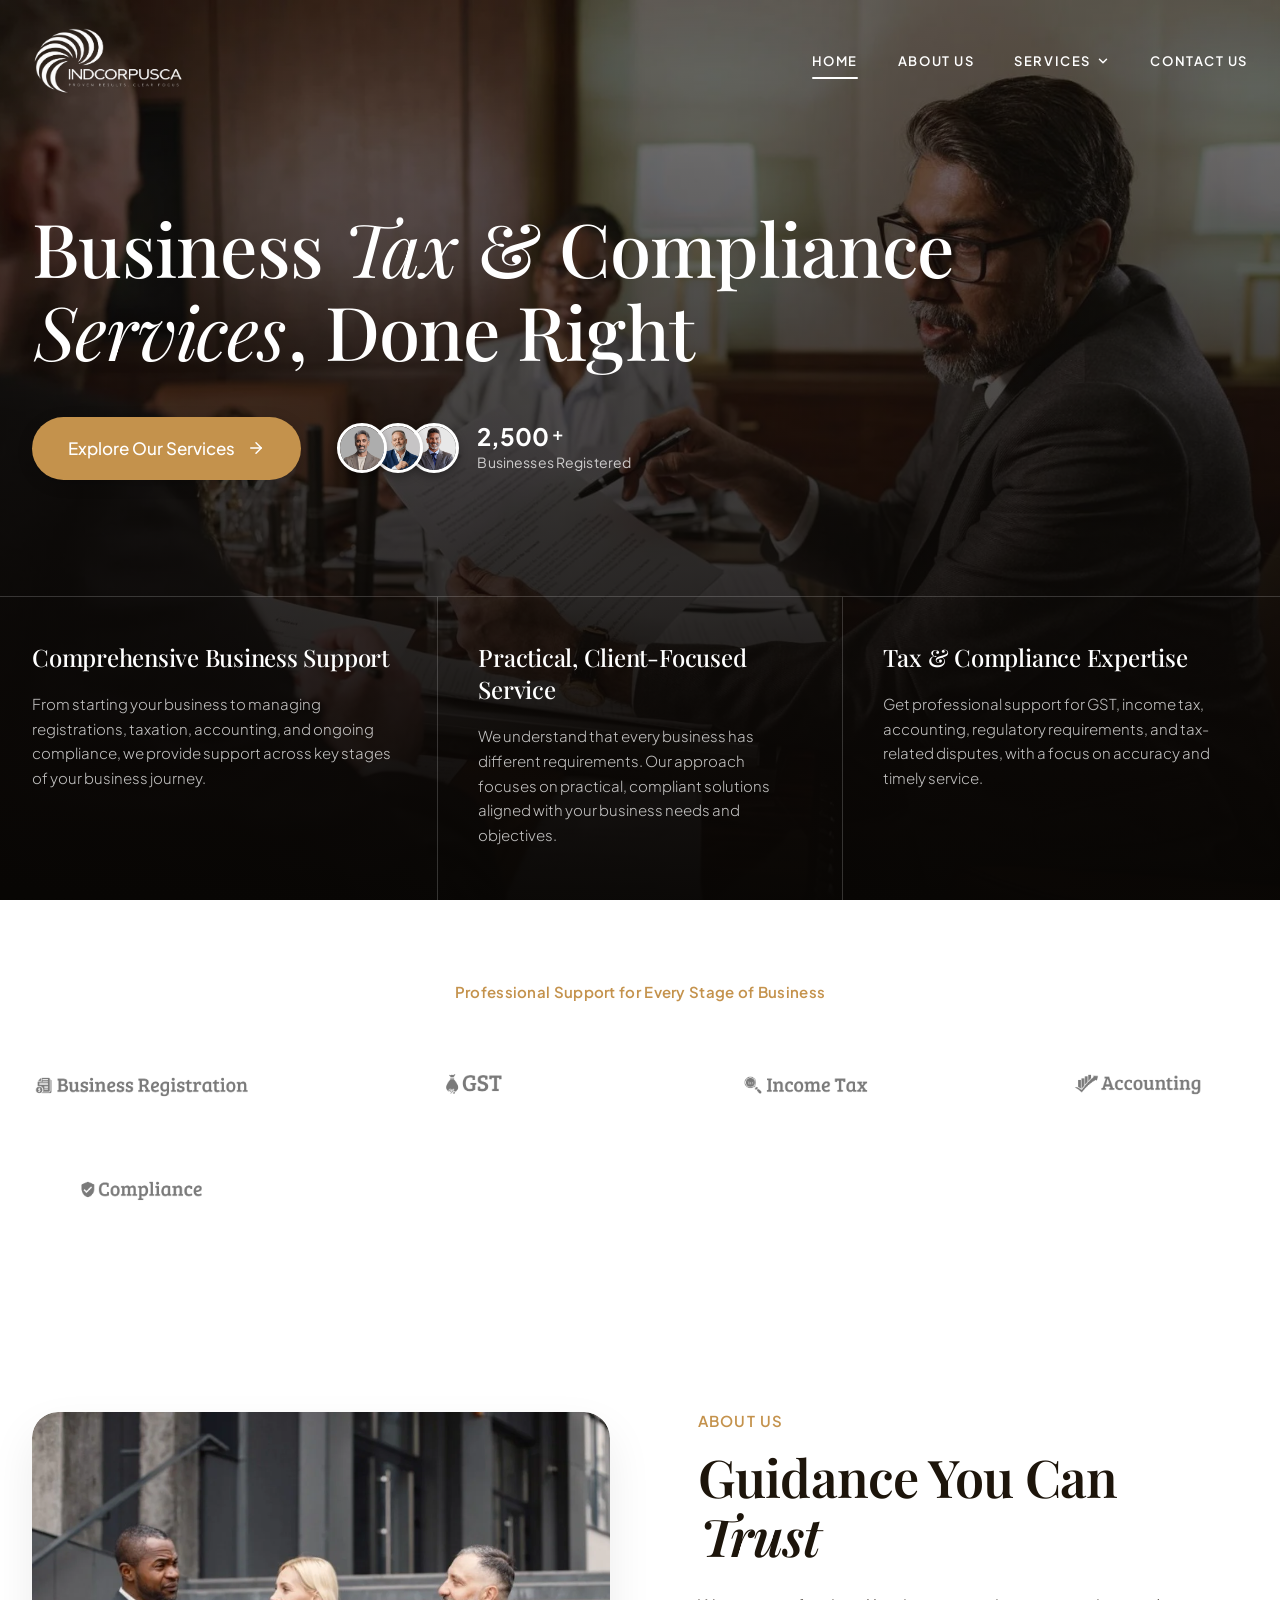
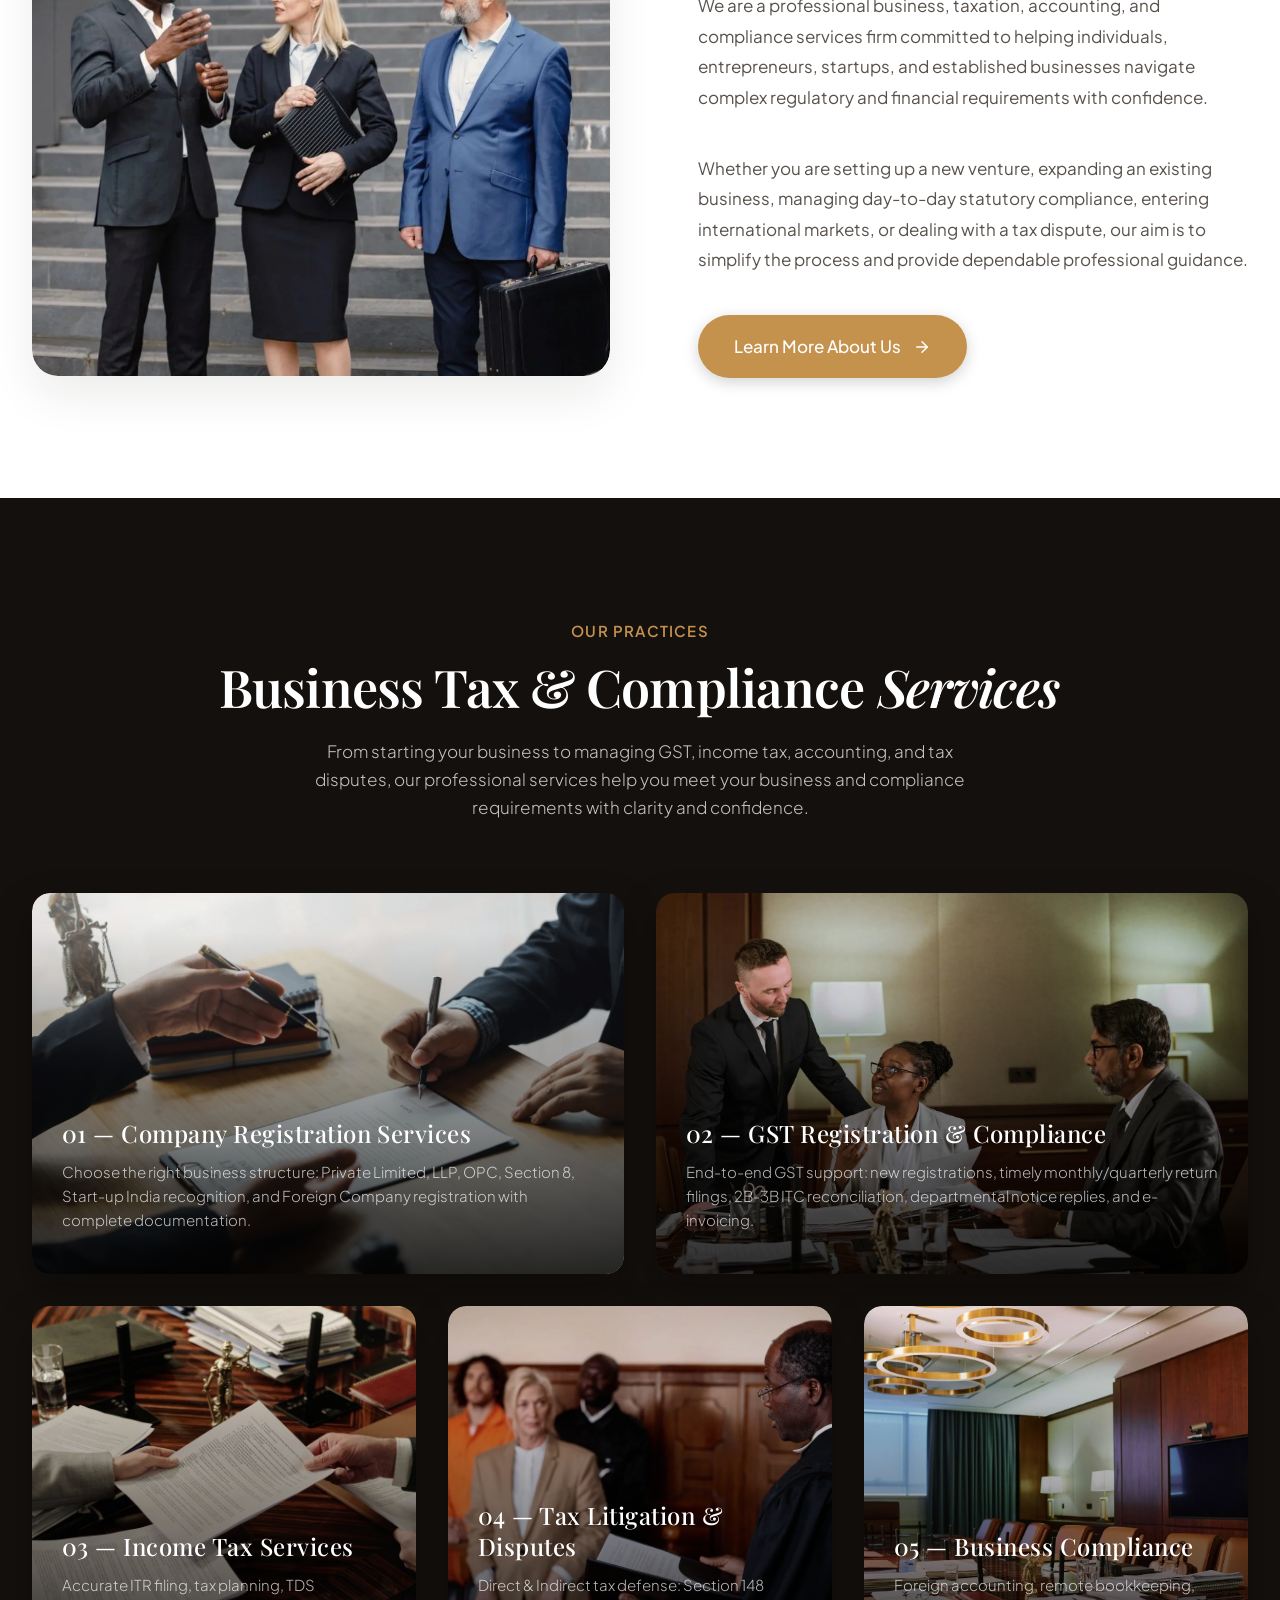
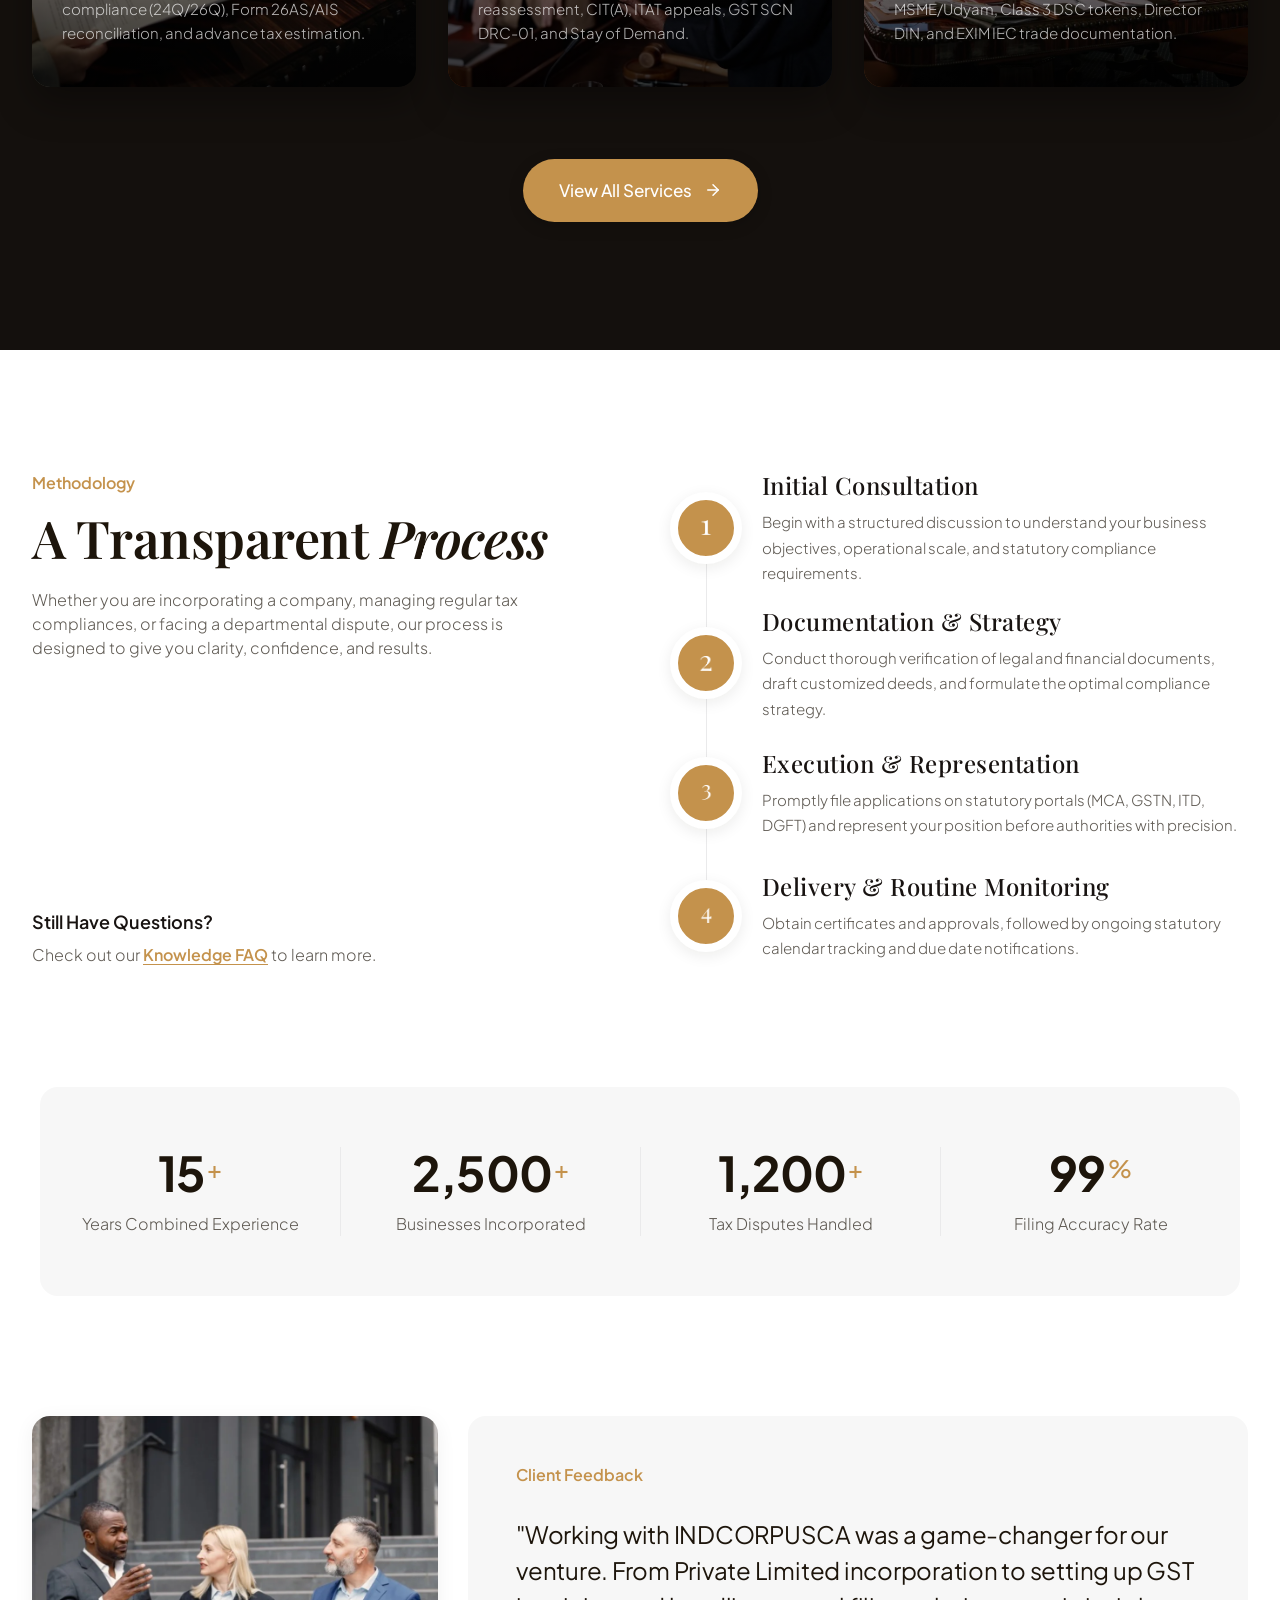
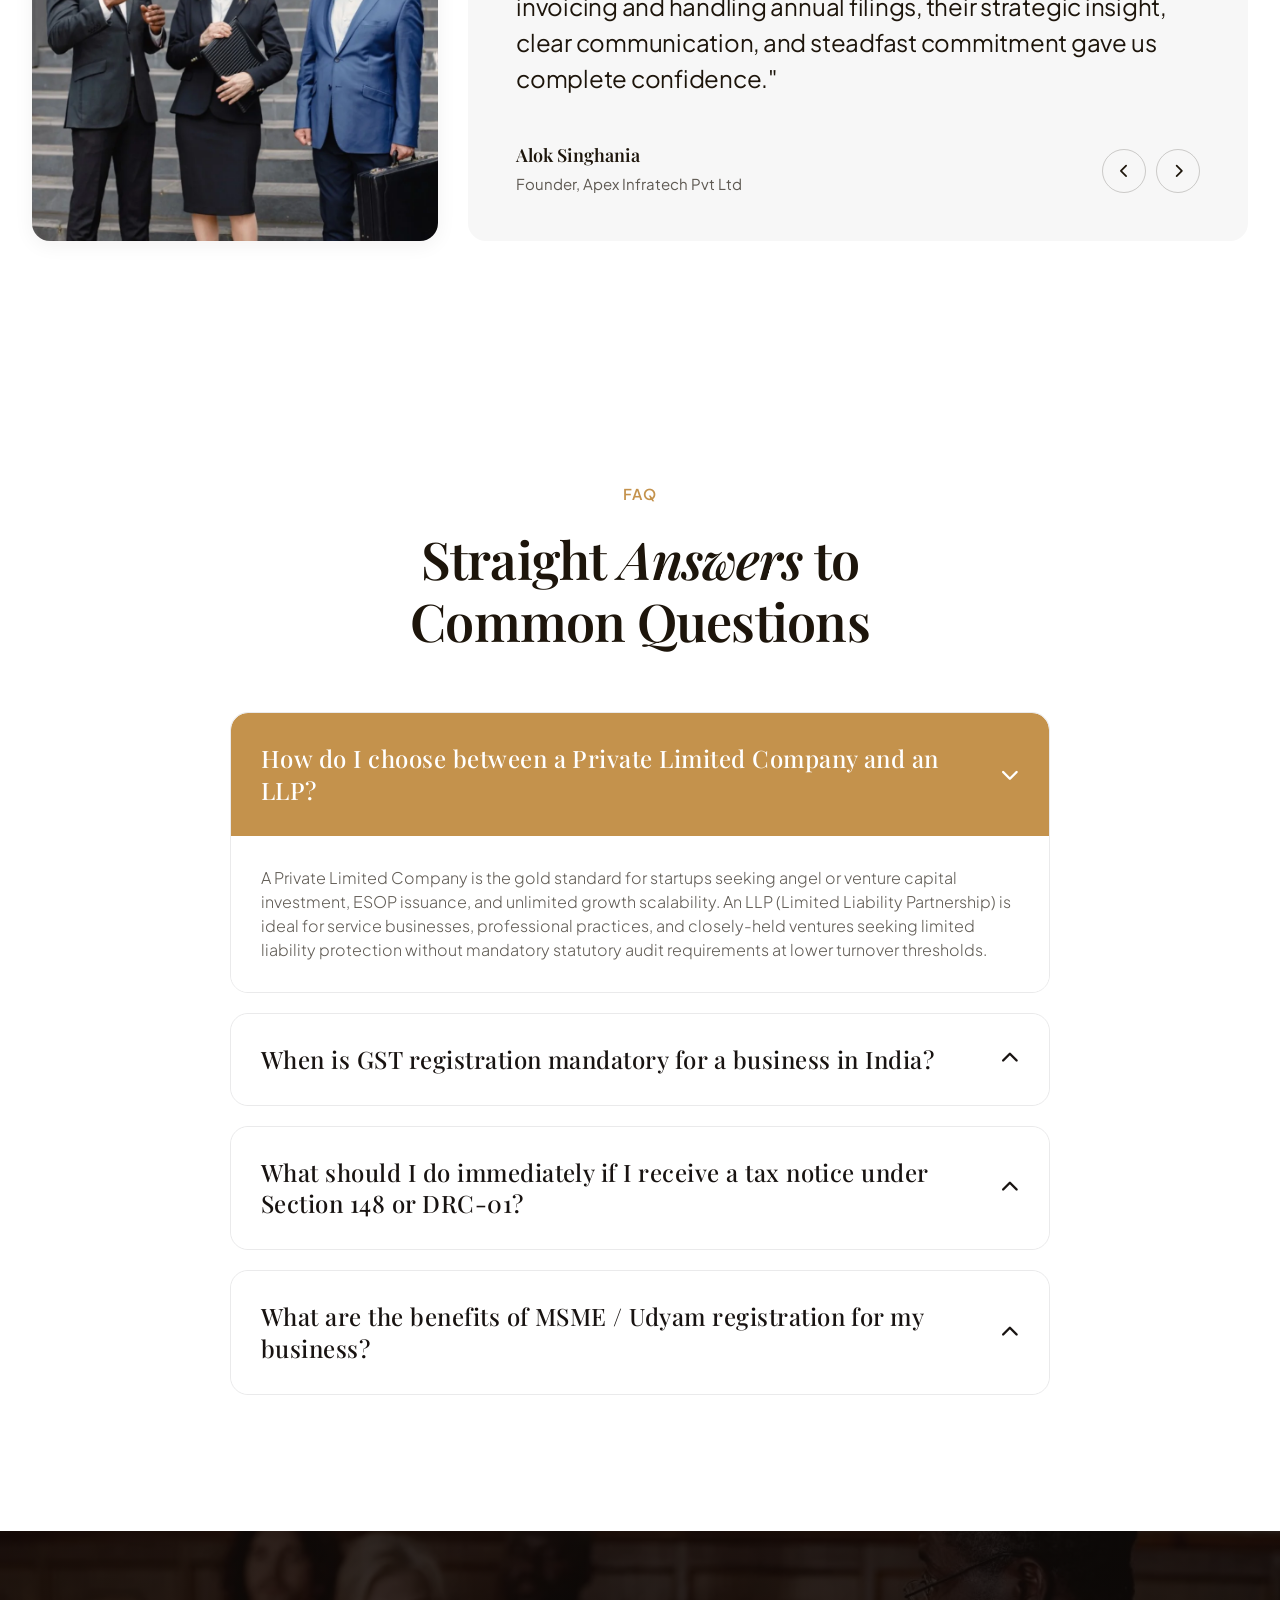
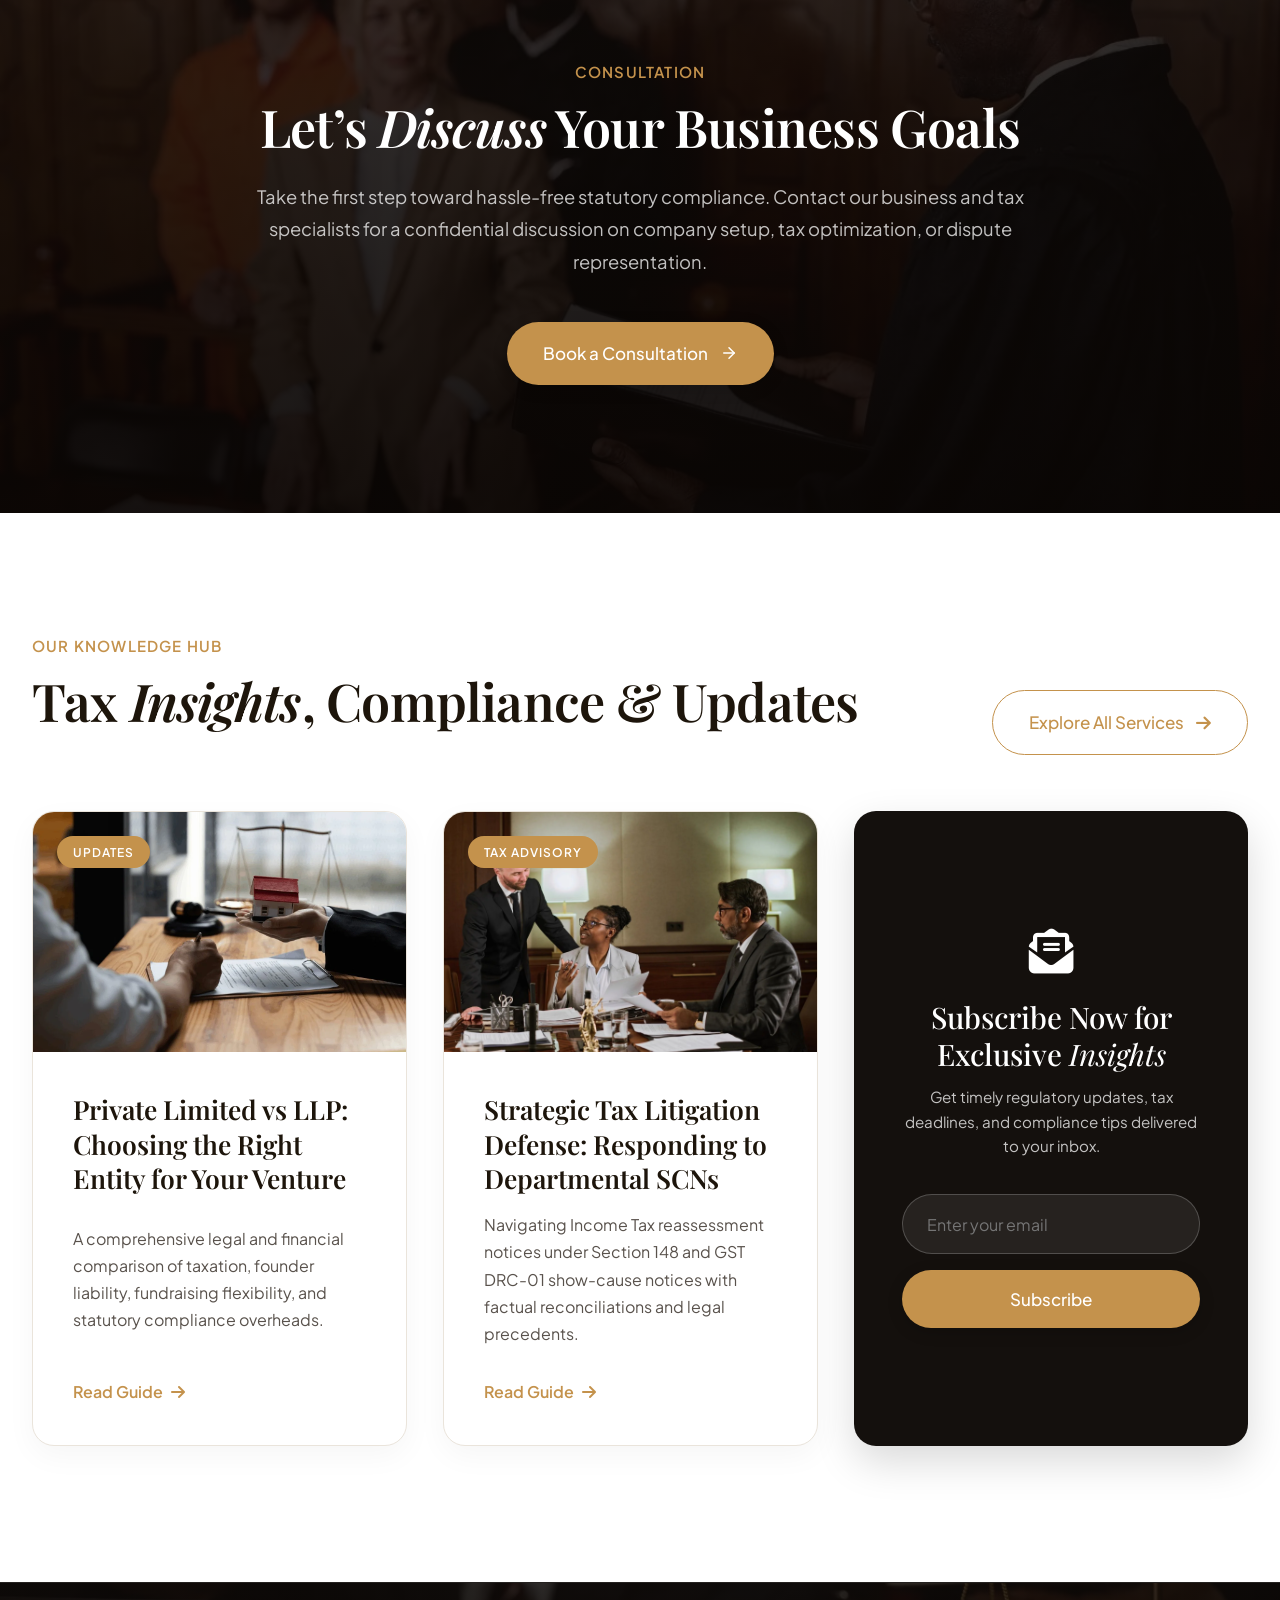
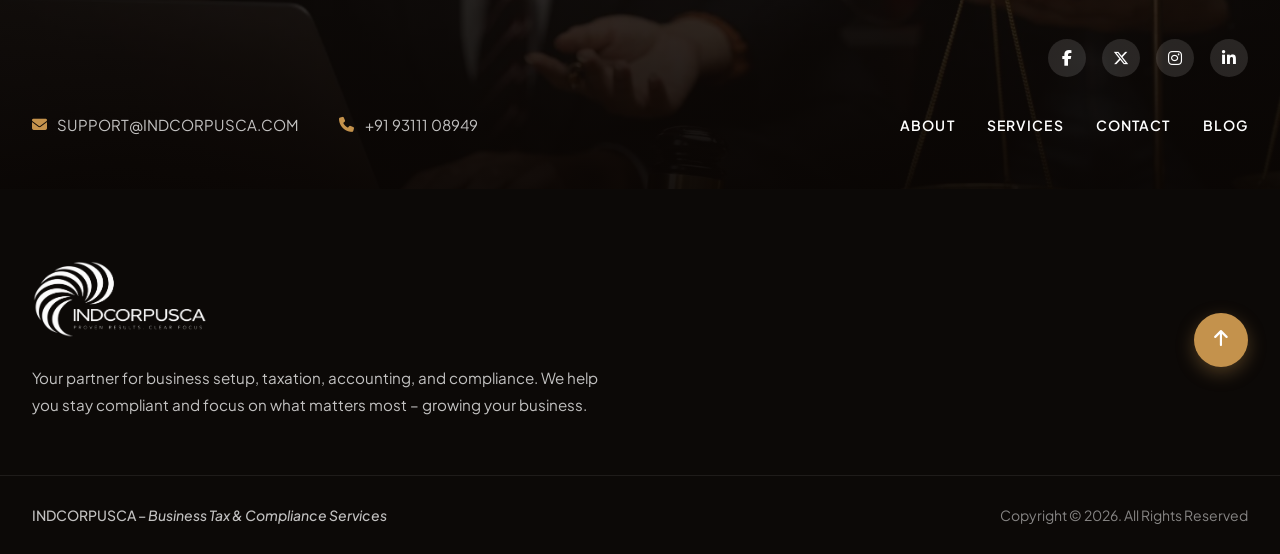
==== index.html @ 1c5dba8e "Remove Blog from header navigation and expand services dropdown width" ====
<!DOCTYPE html>
<html lang="en">
<head>
  <meta charset="UTF-8" />
  <meta name="viewport" content="width=device-width, initial-scale=1.0" />
  <title>INDCORPUSCA | Business Registration, Taxation &amp; Compliance Services</title>
  <meta name="description" content="INDCORPUSCA is your trusted partner for company registration, GST compliance, income tax return filing, tax litigation, foreign accounting, and MSME/DSC services in India." />
  <meta name="keywords" content="company registration india, private limited company incorporation, LLP registration, GST registration and returns, income tax return filing CA, tax litigation advocate, direct tax dispute, foreign accounting services, MSME udyam registration, IEC code" />
  <link rel="canonical" href="https://indcorpusca.com/" />

  <!-- Open Graph / Social Meta -->
  <meta property="og:type" content="website" />
  <meta property="og:title" content="INDCORPUSCA | Business Registration, Taxation &amp; Compliance Services" />
  <meta property="og:description" content="Professional company registration, GST compliance, income tax return filing, tax litigation, and accounting services across India." />
  <meta property="og:url" content="https://indcorpusca.com/" />
  <meta property="og:image" content="images/hero-bg.webp" />

  <!-- Schema.org Structured Data -->
  <script type="application/ld+json">
  {
    "@context": "https://schema.org",
    "@type": "AccountingService",
    "name": "INDCORPUSCA",
    "url": "https://indcorpusca.com",
    "logo": "https://indcorpusca.com/images/indc-logo.webp",
    "image": "https://indcorpusca.com/images/hero-bg.webp",
    "description": "Professional business, taxation, accounting, and compliance services firm helping startups, entrepreneurs, and enterprises navigate regulatory requirements with confidence.",
    "telephone": "+91 93111 08949",
    "email": "support@indcorpusca.com",
    "address": {
      "@type": "PostalAddress",
      "addressCountry": "IN"
    },
    "hasOfferCatalog": {
      "@type": "OfferCatalog",
      "name": "Core Professional Services",
      "itemListElement": [
        {
          "@type": "Offer",
          "itemOffered": {
            "@type": "Service",
            "name": "Company Registration Services",
            "url": "https://indcorpusca.com/company-registration.html"
          }
        },
        {
          "@type": "Offer",
          "itemOffered": {
            "@type": "Service",
            "name": "GST Registration & Compliance",
            "url": "https://indcorpusca.com/gst-compliance.html"
          }
        },
        {
          "@type": "Offer",
          "itemOffered": {
            "@type": "Service",
            "name": "Income Tax Return Filing & Advisory",
            "url": "https://indcorpusca.com/income-tax-services.html"
          }
        },
        {
          "@type": "Offer",
          "itemOffered": {
            "@type": "Service",
            "name": "Tax Litigation & Dispute Resolution",
            "url": "https://indcorpusca.com/tax-litigation.html"
          }
        },
        {
          "@type": "Offer",
          "itemOffered": {
            "@type": "Service",
            "name": "Business Compliance & Foreign Accounting",
            "url": "https://indcorpusca.com/business-compliance.html"
          }
        }
      ]
    }
  }
  </script>
  
  <!-- Google Fonts: Playfair Display & Plus Jakarta Sans -->
  <link rel="preconnect" href="https://fonts.googleapis.com" />
  <link rel="preconnect" href="https://fonts.gstatic.com" crossorigin />
  <link href="https://fonts.googleapis.com/css2?family=Playfair+Display:ital,wght@0,400;0,500;0,600;0,700;1,400;1,500;1,600&family=Plus+Jakarta+Sans:wght@300;400;500;600;700&display=swap" rel="stylesheet" />
  
  <!-- FontAwesome for Social and UI Icons -->
  <link rel="stylesheet" href="https://cdnjs.cloudflare.com/ajax/libs/font-awesome/6.5.1/css/all.min.css" />

  <link rel="stylesheet" href="style.css" />
</head>
<body id="top">

  <!-- =========================================================================
       1. HERO SECTION & HEADER
       ========================================================================= -->
  <section class="hero-section" id="firmly-header">
    <div class="hero-overlay"></div>

    <!-- Navigation Header -->
    <header class="site-header">
      <div class="nav-container">
        <a href="index.html" class="brand-logo" aria-label="INDCORPUSCA Home">
          <img src="images/indc-logo.webp" alt="INDCORPUSCA Logo" width="152" height="66" />
        </a>

        <nav class="nav-menu" aria-label="Main Navigation">
          <ul class="nav-list">
            <li class="nav-item active"><a href="index.html" class="nav-link">Home</a></li>
            <li class="nav-item"><a href="about-us.html" class="nav-link">About Us</a></li>
            <li class="nav-item has-dropdown">
              <a href="services.html" class="nav-link">
                Services
                <svg class="dropdown-chevron" viewBox="0 0 24 24" width="14" height="14" fill="none" stroke="currentColor" stroke-width="2.5" stroke-linecap="round" stroke-linejoin="round">
                  <polyline points="6 9 12 15 18 9"></polyline>
                </svg>
              </a>
              <ul class="dropdown-menu">
                <li><a href="services.html">All Services</a></li>
                <li><a href="company-registration.html">01 — Company Registration</a></li>
                <li><a href="gst-compliance.html">02 — GST Compliance</a></li>
                <li><a href="income-tax-services.html">03 — Income Tax Services</a></li>
                <li><a href="tax-litigation.html">04 — Tax Litigation</a></li>
                <li><a href="business-compliance.html">05 — Business Compliance</a></li>
                <li><a href="faq.html">FAQ</a></li>
              </ul>
            </li>
            <li class="nav-item"><a href="contact-us.html" class="nav-link">Contact Us</a></li>
          </ul>
        </nav>

        <button class="mobile-toggle" aria-label="Toggle navigation menu" id="mobileToggle">
          <span></span>
          <span></span>
          <span></span>
        </button>
      </div>
    </header>

    <!-- Hero Content -->
    <div class="hero-body">
      <div class="container">
        <div class="hero-content">
          <h1 class="hero-title">
            Business <em>Tax</em> &amp; Compliance <em>Services</em>, Done Right
          </h1>

          <div class="hero-actions">
            <a href="services.html" class="btn-primary">
              <span>Explore Our Services</span>
              <svg class="btn-arrow" viewBox="0 0 24 24" width="18" height="18" fill="none" stroke="currentColor" stroke-width="2" stroke-linecap="round" stroke-linejoin="round" aria-hidden="true">
                <line x1="5" y1="12" x2="19" y2="12"></line>
                <polyline points="12 5 19 12 12 19"></polyline>
              </svg>
            </a>

            <div class="social-proof">
              <div class="avatar-stack">
                <img src="images/potrait-envato-labs-image-edit-bg.webp" alt="Client review profile 1" class="avatar-img" width="50" height="50" />
                <img src="images/potrait-envato-labs-image-edit-bg-2.webp" alt="Client review profile 2" class="avatar-img" width="50" height="50" />
                <img src="images/potrait-envato-labs-image-edit-bg-3.webp" alt="Client review profile 3" class="avatar-img" width="50" height="50" />
              </div>
              <div class="stat-details">
                <div class="stat-number">2,500 <sup class="plus">+</sup></div>
                <div class="stat-label">Businesses Registered</div>
              </div>
            </div>
          </div>
        </div>
      </div>
    </div>

    <!-- Bottom Features Bar -->
    <div class="hero-features-bar">
      <div class="container features-container">
        <div class="feature-col">
          <div class="feature-card">
            <h3 class="feature-title">Comprehensive Business Support</h3>
            <p class="feature-desc">From starting your business to managing registrations, taxation, accounting, and ongoing compliance, we provide support across key stages of your business journey.</p>
          </div>
        </div>
        <div class="feature-col border-sides">
          <div class="feature-card">
            <h3 class="feature-title">Practical, Client-Focused Service</h3>
            <p class="feature-desc">We understand that every business has different requirements. Our approach focuses on practical, compliant solutions aligned with your business needs and objectives.</p>
          </div>
        </div>
        <div class="feature-col">
          <div class="feature-card">
            <h3 class="feature-title">Tax &amp; Compliance Expertise</h3>
            <p class="feature-desc">Get professional support for GST, income tax, accounting, regulatory requirements, and tax-related disputes, with a focus on accuracy and timely service.</p>
          </div>
        </div>
      </div>
    </div>
  </section>


  <!-- =========================================================================
       2. CLIENTS / PARTNERS LOGO STRIP
       ========================================================================= -->
  <section class="partners-section">
    <div class="container">
      <p class="partners-tagline">Professional Support for Every Stage of Business</p>
      <div class="partners-grid">
        <div class="partner-item">
          <img src="images/Business%20Registration.png" alt="Business Registration Services" width="177" height="72" />
        </div>
        <div class="partner-item">
          <img src="images/GST.png" alt="GST Registration &amp; Compliance" width="177" height="72" />
        </div>
        <div class="partner-item">
          <img src="images/Income%20Tax.png" alt="Income Tax Return &amp; Planning" width="177" height="72" />
        </div>
        <div class="partner-item">
          <img src="images/Accounting.png" alt="Accounting &amp; Bookkeeping Services" width="177" height="72" />
        </div>
        <div class="partner-item">
          <img src="images/Compliance.png" alt="Corporate Compliance &amp; Secretarial" width="177" height="72" />
        </div>
      </div>
    </div>
  </section>


  <!-- =========================================================================
       3. ABOUT US SECTION ("Guidance You Can Trust")
       ========================================================================= -->
  <section class="about-section" id="about">
    <div class="container">
      <div class="about-grid">
        <div class="about-image-wrapper">
          <img
            src="images/business-people-standing-and-talk-to-each-other-crop-new.webp"
            alt="Chartered Accountants and Corporate Advisors collaborating at INDCORPUSCA"
            class="about-img"
          />
        </div>
        <div class="about-content">
          <span class="tag-heading section-eyebrow">About Us</span>
          <h2 class="section-heading-dark">Guidance You Can <em>Trust</em></h2>
          <p class="about-text">
            We are a professional business, taxation, accounting, and compliance services firm committed to helping individuals, entrepreneurs, startups, and established businesses navigate complex regulatory and financial requirements with confidence.
          </p>
          <p class="about-text">
            Whether you are setting up a new venture, expanding an existing business, managing day-to-day statutory compliance, entering international markets, or dealing with a tax dispute, our aim is to simplify the process and provide dependable professional guidance.
          </p>
          <div class="about-cta">
            <a href="about-us.html" class="btn-primary">
              <span>Learn More About Us</span>
              <svg class="btn-arrow" viewBox="0 0 24 24" width="18" height="18" fill="none" stroke="currentColor" stroke-width="2" stroke-linecap="round" stroke-linejoin="round" aria-hidden="true">
                <line x1="5" y1="12" x2="19" y2="12"></line>
                <polyline points="12 5 19 12 12 19"></polyline>
              </svg>
            </a>
          </div>
        </div>
      </div>
    </div>
  </section>


  <!-- =========================================================================
       4. SERVICES SECTION ("Business Tax & Compliance Services")
       ========================================================================= -->
  <section class="services-section" id="services">
    <div class="container">
      <div class="section-header-center">
        <span class="section-eyebrow">Our Practices</span>
        <h2 class="section-heading-light">Business Tax &amp; Compliance <em>Services</em></h2>
        <p class="section-subtitle-light">
          From starting your business to managing GST, income tax, accounting, and tax disputes, our professional services help you meet your business and compliance requirements with clarity and confidence.
        </p>
      </div>

      <div class="services-grid">
        <!-- 2 Half-Width Cards -->
        <!-- Card 1: Company Registration -->
        <div class="service-card service-card-half">
          <div class="service-card-bg" style="background-image: url('images/service-corporate-law.webp');"></div>
          <div class="service-card-overlay"></div>
          <div class="service-card-content">
            <h3 class="service-card-title"><a href="company-registration.html" style="color: inherit; text-decoration: none;">01 — Company Registration Services</a></h3>
            <p class="service-card-desc">Choose the right business structure: Private Limited, LLP, OPC, Section 8, Start-up India recognition, and Foreign Company registration with complete documentation.</p>
          </div>
        </div>

        <!-- Card 2: GST Compliance -->
        <div class="service-card service-card-half">
          <div class="service-card-bg" style="background-image: url('images/discussion-of-main-points-of-document.webp');"></div>
          <div class="service-card-overlay"></div>
          <div class="service-card-content">
            <h3 class="service-card-title"><a href="gst-compliance.html" style="color: inherit; text-decoration: none;">02 — GST Registration &amp; Compliance</a></h3>
            <p class="service-card-desc">End-to-end GST support: new registrations, timely monthly/quarterly return filings, 2B-3B ITC reconciliation, departmental notice replies, and e-invoicing.</p>
          </div>
        </div>

        <!-- 3 Third-Width Cards -->
        <!-- Card 3: Income Tax Services -->
        <div class="service-card service-card-third">
          <div class="service-card-bg" style="background-image: url('images/two-attorneys-exchanging-documents-sitting-side.webp');"></div>
          <div class="service-card-overlay"></div>
          <div class="service-card-content">
            <h3 class="service-card-title"><a href="income-tax-services.html" style="color: inherit; text-decoration: none;">03 — Income Tax Services</a></h3>
            <p class="service-card-desc">Accurate ITR filing, tax planning, TDS compliance (24Q/26Q), Form 26AS/AIS reconciliation, and advance tax estimation.</p>
          </div>
        </div>

        <!-- Card 4: Tax Litigation -->
        <div class="service-card service-card-third">
          <div class="service-card-bg" style="background-image: url('images/confident-mature-male-judge-in-black-mantle-announce.webp');"></div>
          <div class="service-card-overlay"></div>
          <div class="service-card-content">
            <h3 class="service-card-title"><a href="tax-litigation.html" style="color: inherit; text-decoration: none;">04 — Tax Litigation &amp; Disputes</a></h3>
            <p class="service-card-desc">Direct &amp; Indirect tax defense: Section 148 reassessment, CIT(A), ITAT appeals, GST SCN DRC-01, and Stay of Demand.</p>
          </div>
        </div>

        <!-- Card 5: Business Compliance & Foreign Accounting -->
        <div class="service-card service-card-third">
          <div class="service-card-bg" style="background-image: url('images/spacious-boardroom-for-working-meetings.webp');"></div>
          <div class="service-card-overlay"></div>
          <div class="service-card-content">
            <h3 class="service-card-title"><a href="business-compliance.html" style="color: inherit; text-decoration: none;">05 — Business Compliance</a></h3>
            <p class="service-card-desc">Foreign accounting, remote bookkeeping, MSME/Udyam, Class 3 DSC tokens, Director DIN, and EXIM IEC trade documentation.</p>
          </div>
        </div>
      </div>

      <div class="services-footer">
        <a href="services.html" class="btn-primary">
          <span>View All Services</span>
          <svg class="btn-arrow" viewBox="0 0 24 24" width="18" height="18" fill="none" stroke="currentColor" stroke-width="2" stroke-linecap="round" stroke-linejoin="round" aria-hidden="true">
            <line x1="5" y1="12" x2="19" y2="12"></line>
            <polyline points="12 5 19 12 12 19"></polyline>
          </svg>
        </a>
      </div>
    </div>
  </section>


  <!-- =========================================================================
       5. PROCESS SECTION ("A Clear Legal Process")
       ========================================================================= -->
  <section class="process-section" id="process">
    <div class="container">
      <div class="process-layout">
        <!-- Left: Intro & Clean FAQ Link -->
        <div class="process-intro">
          <div>
            <span class="section-eyebrow">Methodology</span>
            <h2 class="section-heading-dark">A Transparent <em>Process</em></h2>
            <p class="process-lead">
              Whether you are incorporating a company, managing regular tax compliances, or facing a departmental dispute, our process is designed to give you clarity, confidence, and results.
            </p>
          </div>
          <div class="process-faq-wrapper">
            <h5 class="process-faq-title">Still Have Questions?</h5>
            <p class="process-faq-text">
              Check out our <a href="faq.html" class="process-faq-link">Knowledge FAQ</a> to learn more.
            </p>
          </div>
        </div>

        <!-- Right: Firmly Numbered Feature List -->
        <div class="feature-list-wrapper">
          <!-- Step 1 -->
          <div class="feature-list-item">
            <span class="connector"></span>
            <div class="icon-wrapper">
              <div class="icon">
                <img src="images/number-1-new.webp" alt="Step 1" width="16" height="16" />
              </div>
            </div>
            <div class="feature-list-content">
              <h3 class="feature-list-title">Initial Consultation</h3>
              <p class="feature-list-desc">Begin with a structured discussion to understand your business objectives, operational scale, and statutory compliance requirements.</p>
            </div>
          </div>

          <!-- Step 2 -->
          <div class="feature-list-item">
            <span class="connector"></span>
            <div class="icon-wrapper">
              <div class="icon">
                <img src="images/number-2-new.webp" alt="Step 2" width="16" height="16" />
              </div>
            </div>
            <div class="feature-list-content">
              <h3 class="feature-list-title">Documentation &amp; Strategy</h3>
              <p class="feature-list-desc">Conduct thorough verification of legal and financial documents, draft customized deeds, and formulate the optimal compliance strategy.</p>
            </div>
          </div>

          <!-- Step 3 -->
          <div class="feature-list-item">
            <span class="connector"></span>
            <div class="icon-wrapper">
              <div class="icon">
                <img src="images/number-3-new.webp" alt="Step 3" width="16" height="16" />
              </div>
            </div>
            <div class="feature-list-content">
              <h3 class="feature-list-title">Execution &amp; Representation</h3>
              <p class="feature-list-desc">Promptly file applications on statutory portals (MCA, GSTN, ITD, DGFT) and represent your position before authorities with precision.</p>
            </div>
          </div>

          <!-- Step 4 -->
          <div class="feature-list-item">
            <div class="icon-wrapper">
              <div class="icon">
                <img src="images/number-4-new.webp" alt="Step 4" width="16" height="16" />
              </div>
            </div>
            <div class="feature-list-content">
              <h3 class="feature-list-title">Delivery &amp; Routine Monitoring</h3>
              <p class="feature-list-desc">Obtain certificates and approvals, followed by ongoing statutory calendar tracking and due date notifications.</p>
            </div>
          </div>
        </div>
      </div>
    </div>
  </section>


  <!-- =========================================================================
       6. KEY STATS SECTION
       ========================================================================= -->
  <section class="home-stats-section" id="stats">
    <div class="container story-container">
      <div class="about-stats-box">
        <!-- Stat 1 -->
        <div class="stat-col">
          <div class="stat-num-row">
            <span class="stat-big-num">15</span>
            <sup class="stat-super">+</sup>
          </div>
          <p class="stat-caption">Years Combined Experience</p>
        </div>

        <!-- Stat 2 -->
        <div class="stat-col">
          <div class="stat-num-row">
            <span class="stat-big-num">2,500</span>
            <sup class="stat-super">+</sup>
          </div>
          <p class="stat-caption">Businesses Incorporated</p>
        </div>

        <!-- Stat 3 -->
        <div class="stat-col">
          <div class="stat-num-row">
            <span class="stat-big-num">1,200</span>
            <sup class="stat-super">+</sup>
          </div>
          <p class="stat-caption">Tax Disputes Handled</p>
        </div>

        <!-- Stat 4 -->
        <div class="stat-col">
          <div class="stat-num-row">
            <span class="stat-big-num">99</span>
            <sup class="stat-super">%</sup>
          </div>
          <p class="stat-caption">Filing Accuracy Rate</p>
        </div>
      </div>
    </div>
  </section>


  <!-- =========================================================================
       7. TESTIMONIALS SECTION
       ========================================================================= -->
  <section class="testimonials-section" id="testimonials">
    <div class="container">
      <div class="testimonials-box-layout">
        <!-- Left: Image Column -->
        <div class="testimonials-image-col">
          <div class="testimonials-image-wrap" style="background-image: url('images/business-people-crop.webp');" aria-label="Our Clients"></div>
        </div>

        <!-- Right: Testimonial Card Column -->
        <div class="testimonials-card-col">
          <span class="testimonials-eyebrow">Client Feedback</span>

          <!-- Testimonial Slides Container -->
          <div class="testimonials-slides-wrapper">
            <!-- Slide 1 -->
            <div class="testimonial-slide active">
              <p class="testimonial-quote">
                "Working with INDCORPUSCA was a game-changer for our venture. From Private Limited incorporation to setting up GST invoicing and handling annual filings, their strategic insight, clear communication, and steadfast commitment gave us complete confidence."
              </p>
              <div class="testimonial-footer">
                <div class="testimonial-author">
                  <strong class="author-name">Alok Singhania</strong>
                  <span class="author-role">Founder, Apex Infratech Pvt Ltd</span>
                </div>
                <div class="testimonial-controls">
                  <button class="testimonial-arrow-btn prev-btn" id="prevTestimonial" aria-label="Previous Testimonial">
                    <i class="fa-solid fa-chevron-left"></i>
                  </button>
                  <button class="testimonial-arrow-btn next-btn" id="nextTestimonial" aria-label="Next Testimonial">
                    <i class="fa-solid fa-chevron-right"></i>
                  </button>
                </div>
              </div>
            </div>

            <!-- Slide 2 -->
            <div class="testimonial-slide">
              <p class="testimonial-quote">
                "INDCORPUSCA impressed our management with their professionalism and depth of tax knowledge. When we were hit with an unexpected GST notice, they prepared an airtight reconciliation and represented us before the authorities, getting the demand completely dropped."
              </p>
              <div class="testimonial-footer">
                <div class="testimonial-author">
                  <strong class="author-name">Sunita Narang</strong>
                  <span class="author-role">Director of Finance, Vantage Global Exports</span>
                </div>
                <div class="testimonial-controls">
                  <button class="testimonial-arrow-btn prev-btn" aria-label="Previous Testimonial">
                    <i class="fa-solid fa-chevron-left"></i>
                  </button>
                  <button class="testimonial-arrow-btn next-btn" aria-label="Next Testimonial">
                    <i class="fa-solid fa-chevron-right"></i>
                  </button>
                </div>
              </div>
            </div>

            <!-- Slide 3 -->
            <div class="testimonial-slide">
              <p class="testimonial-quote">
                "Their team was thoughtful, strategic, and always prepared. They manage our quarterly TDS filings and foreign accounting with clockwork precision. Their ability to simplify complex regulatory requirements has made an immense difference to our growth."
              </p>
              <div class="testimonial-footer">
                <div class="testimonial-author">
                  <strong class="author-name">Karan Oberoi</strong>
                  <span class="author-role">Co-Founder, BluePeak Systems LLP</span>
                </div>
                <div class="testimonial-controls">
                  <button class="testimonial-arrow-btn prev-btn" aria-label="Previous Testimonial">
                    <i class="fa-solid fa-chevron-left"></i>
                  </button>
                  <button class="testimonial-arrow-btn next-btn" aria-label="Next Testimonial">
                    <i class="fa-solid fa-chevron-right"></i>
                  </button>
                </div>
              </div>
            </div>
          </div>
        </div>
      </div>
    </div>
  </section>


  <!-- =========================================================================
       8. OUR TEAM SECTION (Temporarily Commented Out)
       =========================================================================
  <section class="team-section team-section-firmly" id="team">
    <div class="container team-container">
      <div class="team-grid">
        <div class="team-intro">
          <span class="team-eyebrow">Our Leadership</span>
          <h2 class="team-heading">Meet Our Senior <em>Practitioners</em></h2>
          <p class="team-desc">
            We combine deep statutory knowledge with a client-focused approach. Committed to guiding you with clarity, confidence, and care.
          </p>
          <a href="about-us.html#team" class="btn-firmly-team">
            <span>Learn More About Us</span>
            <i class="fa-solid fa-arrow-right"></i>
          </a>
        </div>

        <div class="team-cards-grid">
          <div class="team-profile-card">
            <img src="images/team-daniel-reyes.webp" alt="Senior Tax Advocate - INDCORPUSCA" class="team-profile-img" width="300" height="400" />
            <div class="team-profile-overlay"></div>
            <div class="team-profile-content">
              <h3 class="team-profile-name">Senior Tax Counsel</h3>
              <p class="team-profile-role">Direct Tax &amp; Appellate Litigation</p>
              <div class="team-profile-socials">
                <a href="#" aria-label="Facebook"><i class="fa-brands fa-facebook-f"></i></a>
                <a href="#" aria-label="LinkedIn"><i class="fa-brands fa-linkedin-in"></i></a>
                <a href="#" aria-label="Twitter"><i class="fa-brands fa-x-twitter"></i></a>
              </div>
            </div>
          </div>

          <div class="team-profile-card">
            <img src="images/team-evelyn-hart.webp" alt="Corporate Advisory Partner - INDCORPUSCA" class="team-profile-img" width="300" height="400" />
            <div class="team-profile-overlay"></div>
            <div class="team-profile-content">
              <h3 class="team-profile-name">Managing Partner</h3>
              <p class="team-profile-role">Corporate Law, GST &amp; Compliance</p>
              <div class="team-profile-socials">
                <a href="#" aria-label="Facebook"><i class="fa-brands fa-facebook-f"></i></a>
                <a href="#" aria-label="LinkedIn"><i class="fa-brands fa-linkedin-in"></i></a>
                <a href="#" aria-label="Twitter"><i class="fa-brands fa-x-twitter"></i></a>
              </div>
            </div>
          </div>
        </div>
      </div>
    </div>
  </section>
  -->


  <!-- =========================================================================
       9. FAQ SECTION
       ========================================================================= -->
  <section class="faq-section" id="faq">
    <div class="container">
      <div class="faq-container-inner">
        <div class="faq-header">
          <span class="section-eyebrow">FAQ</span>
          <h2 class="faq-heading">Straight <em>Answers</em> to<br>Common Questions</h2>
        </div>

        <div class="accordion-list">
          <!-- Accordion 1 (Active by default) -->
          <div class="accordion-item active">
            <button class="accordion-header" aria-expanded="true">
              <span class="accordion-title">How do I choose between a Private Limited Company and an LLP?</span>
              <span class="accordion-icon"><i class="fa-solid fa-chevron-down"></i></span>
            </button>
            <div class="accordion-body">
              <div class="accordion-content">
                <p>A Private Limited Company is the gold standard for startups seeking angel or venture capital investment, ESOP issuance, and unlimited growth scalability. An LLP (Limited Liability Partnership) is ideal for service businesses, professional practices, and closely-held ventures seeking limited liability protection without mandatory statutory audit requirements at lower turnover thresholds.</p>
              </div>
            </div>
          </div>

          <!-- Accordion 2 -->
          <div class="accordion-item">
            <button class="accordion-header" aria-expanded="false">
              <span class="accordion-title">When is GST registration mandatory for a business in India?</span>
              <span class="accordion-icon"><i class="fa-solid fa-chevron-up"></i></span>
            </button>
            <div class="accordion-body">
              <div class="accordion-content">
                <p>GST registration is mandatory when aggregate annual turnover exceeds ₹40 lakhs for goods suppliers (₹20 lakhs for special category states) and ₹20 lakhs for service providers (₹10 lakhs for special states). Registration is also compulsory regardless of turnover for businesses engaged in inter-state taxable supplies, e-commerce sellers, and entities liable under Reverse Charge Mechanism (RCM).</p>
              </div>
            </div>
          </div>

          <!-- Accordion 3 -->
          <div class="accordion-item">
            <button class="accordion-header" aria-expanded="false">
              <span class="accordion-title">What should I do immediately if I receive a tax notice under Section 148 or DRC-01?</span>
              <span class="accordion-icon"><i class="fa-solid fa-chevron-up"></i></span>
            </button>
            <div class="accordion-body">
              <div class="accordion-content">
                <p>Never ignore a statutory notice. First, verify the mandatory Document Identification Number (DIN). Second, identify the exact response deadline (usually 15 to 30 days). Third, assemble relevant books of accounts, ledgers, and bank statements. Connect with INDCORPUSCA's tax litigation team immediately to prepare a robust legal and factual rebuttal before the deadline expires.</p>
              </div>
            </div>
          </div>

          <!-- Accordion 4 -->
          <div class="accordion-item">
            <button class="accordion-header" aria-expanded="false">
              <span class="accordion-title">What are the benefits of MSME / Udyam registration for my business?</span>
              <span class="accordion-icon"><i class="fa-solid fa-chevron-up"></i></span>
            </button>
            <div class="accordion-body">
              <div class="accordion-content">
                <p>MSME / Udyam registration offers collateral-free business loans under CGTMSE, interest rate concessions, a 50% discount on government trademark fees, statutory protection against delayed payments from buyers (mandating payment within 45 days), and preferential qualification for government tenders.</p>
              </div>
            </div>
          </div>
        </div>
      </div>
    </div>
  </section>


  <!-- =========================================================================
       10. CTA BANNER ("Let's Discuss Your Case")
       ========================================================================= -->
  <section class="discuss-section">
    <div class="discuss-overlay"></div>
    <div class="container discuss-container">
      <div class="discuss-content">
        <span class="tag-heading section-eyebrow eyebrow-gold">Consultation</span>
        <h2 class="discuss-title">Let’s <em>Discuss</em> Your Business Goals</h2>
        <p class="discuss-lead">
          Take the first step toward hassle-free statutory compliance. Contact our business and tax specialists for a confidential discussion on company setup, tax optimization, or dispute representation.
        </p>
        <a href="contact-us.html" class="btn-primary">
          <span>Book a Consultation</span>
          <svg class="btn-arrow" viewBox="0 0 24 24" width="18" height="18" fill="none" stroke="currentColor" stroke-width="2" stroke-linecap="round" stroke-linejoin="round" aria-hidden="true">
            <line x1="5" y1="12" x2="19" y2="12"></line>
            <polyline points="12 5 19 12 12 19"></polyline>
          </svg>
        </a>
      </div>
    </div>
  </section>


  <!-- =========================================================================
       11. BLOG & NEWSLETTER SECTION
       ========================================================================= -->
  <section class="blog-section" id="blog">
    <div class="container">
      <div class="blog-header-row">
        <div>
          <span class="tag-heading section-eyebrow">Our Knowledge Hub</span>
          <h2 class="section-heading-dark">Tax <em>Insights</em>, Compliance &amp; Updates</h2>
        </div>
        <div>
          <a href="services.html" class="btn-primary btn-outline">
            <span>Explore All Services</span>
            <i class="fa-solid fa-arrow-right btn-arrow"></i>
          </a>
        </div>
      </div>

      <div class="faq-blog-grid">
        <!-- Post Card 1 -->
        <article class="post-card">
          <div class="post-thumbnail" style="background-image: url('images/real-estate-agent-with-client-closing-a-deal.webp');">
            <div class="post-overlay-tag">Updates</div>
          </div>
          <div class="post-body">
            <h3 class="post-title">
              <a href="company-registration.html">Private Limited vs LLP: Choosing the Right Entity for Your Venture</a>
            </h3>
            <p class="post-excerpt">
              A comprehensive legal and financial comparison of taxation, founder liability, fundraising flexibility, and statutory compliance overheads.
            </p>
            <a href="company-registration.html" class="post-readmore">
              <span>Read Guide</span>
              <i class="fa-solid fa-arrow-right"></i>
            </a>
          </div>
        </article>

        <!-- Post Card 2 -->
        <article class="post-card">
          <div class="post-thumbnail" style="background-image: url('images/discussion-of-main-points-of-document.webp');">
            <div class="post-overlay-tag">Tax Advisory</div>
          </div>
          <div class="post-body">
            <h3 class="post-title">
              <a href="tax-litigation.html">Strategic Tax Litigation Defense: Responding to Departmental SCNs</a>
            </h3>
            <p class="post-excerpt">
              Navigating Income Tax reassessment notices under Section 148 and GST DRC-01 show-cause notices with factual reconciliations and legal precedents.
            </p>
            <a href="tax-litigation.html" class="post-readmore">
              <span>Read Guide</span>
              <i class="fa-solid fa-arrow-right"></i>
            </a>
          </div>
        </article>

        <!-- Newsletter Card -->
        <div class="newsletter-card">
          <div class="newsletter-icon">
            <i class="fa-solid fa-envelope-open-text"></i>
          </div>
          <h3 class="newsletter-title">Subscribe Now for Exclusive <em>Insights</em></h3>
          <p class="newsletter-desc">Get timely regulatory updates, tax deadlines, and compliance tips delivered to your inbox.</p>
          <form class="newsletter-form" onsubmit="event.preventDefault(); alert('Thank you for subscribing to INDCORPUSCA insights!');">
            <div class="input-wrap">
              <input type="email" placeholder="Enter your email" required class="newsletter-input" />
            </div>
            <button type="submit" class="btn-primary btn-full">
              <span>Subscribe</span>
            </button>
          </form>
        </div>
      </div>
    </div>
  </section>


  <!-- =========================================================================
       12. FOOTER SECTION
       ========================================================================= -->
  <footer class="site-footer" id="contact">
    <!-- Top Footer Hero/Banner Strip with Image Background -->
    <div class="footer-hero-strip">
      <div class="footer-hero-overlay"></div>
      <div class="container footer-strip-container">
        <!-- Top Social Icons -->
        <div class="footer-strip-top">
          <div class="footer-strip-socials">
            <a href="#" aria-label="Facebook"><i class="fa-brands fa-facebook-f"></i></a>
            <a href="#" aria-label="Twitter"><i class="fa-brands fa-x-twitter"></i></a>
            <a href="#" aria-label="Instagram"><i class="fa-brands fa-instagram"></i></a>
            <a href="#" aria-label="LinkedIn"><i class="fa-brands fa-linkedin-in"></i></a>
          </div>
        </div>

        <!-- Bottom Contact Pills & Quick Links -->
        <div class="footer-strip-bottom">
          <div class="footer-strip-contacts">
            <div class="contact-pill">
              <i class="fa-solid fa-envelope"></i>
              <span>SUPPORT@INDCORPUSCA.COM</span>
            </div>
            <div class="contact-pill">
              <i class="fa-solid fa-phone"></i>
              <span>+91 93111 08949</span>
            </div>
          </div>

          <div class="footer-strip-nav">
            <a href="about-us.html">ABOUT</a>
            <a href="services.html">SERVICES</a>
            <a href="contact-us.html">CONTACT</a>
            <a href="index.html#blog">BLOG</a>
          </div>
        </div>
      </div>
    </div>

    <!-- Main Footer Body -->
    <div class="footer-middle">
      <div class="container footer-middle-container">
        <div class="footer-brand-col">
          <a href="index.html" class="footer-logo">
            <img src="images/indc-logo.webp" alt="INDCORPUSCA Logo" width="175" height="78" />
          </a>
          <p class="footer-bio">
            Your partner for business setup, taxation, accounting, and compliance. We help you stay compliant and focus on what matters most – growing your business.
          </p>
        </div>

        <div class="footer-back-to-top">
          <a href="#top" class="back-to-top-btn" aria-label="Back to Top">
            <i class="fa-solid fa-arrow-up"></i>
          </a>
        </div>
      </div>
    </div>

    <!-- Bottom Copyright Bar -->
    <div class="footer-bottom">
      <div class="container footer-bottom-container">
        <h6 class="copyright-brand">INDCORPUSCA – <em>Business Tax &amp; Compliance Services</em></h6>
        <h6 class="copyright-text">Copyright &copy; 2026. All Rights Reserved</h6>
      </div>
    </div>
  </footer>


  <!-- =========================================================================
       INTERACTIVE JAVASCRIPT
       ========================================================================= -->
  <script>
    // 1. Mobile Menu Toggle
    const mobileToggle = document.getElementById('mobileToggle');
    const navMenu = document.querySelector('.nav-menu');
    if (mobileToggle && navMenu) {
      mobileToggle.addEventListener('click', () => {
        navMenu.classList.toggle('nav-open');
        mobileToggle.classList.toggle('active');
      });
    }

    // 2. Accordions (FAQ)
    const accordionHeaders = document.querySelectorAll('.accordion-header');
    accordionHeaders.forEach(header => {
      header.addEventListener('click', () => {
        const item = header.parentElement;
        const isActive = item.classList.contains('active');

        // Close all other accordion items
        document.querySelectorAll('.accordion-item').forEach(otherItem => {
          if (otherItem !== item) {
            otherItem.classList.remove('active');
            const otherHeader = otherItem.querySelector('.accordion-header');
            otherHeader.setAttribute('aria-expanded', 'false');
            const otherIcon = otherItem.querySelector('.accordion-icon i');
            if (otherIcon) {
              otherIcon.className = 'fa-solid fa-chevron-up';
            }
          }
        });

        // Toggle current item
        const icon = header.querySelector('.accordion-icon i');
        if (isActive) {
          item.classList.remove('active');
          header.setAttribute('aria-expanded', 'false');
          if (icon) icon.className = 'fa-solid fa-chevron-up';
        } else {
          item.classList.add('active');
          header.setAttribute('aria-expanded', 'true');
          if (icon) icon.className = 'fa-solid fa-chevron-down';
        }
      });
    });

    // 3. Testimonials Slider
    const testimonialSlides = document.querySelectorAll('.testimonial-slide');
    const prevBtns = document.querySelectorAll('.testimonials-section .prev-btn');
    const nextBtns = document.querySelectorAll('.testimonials-section .next-btn');
    let currentTestimonialIndex = 0;

    function showTestimonial(index) {
      testimonialSlides.forEach((slide, i) => {
        slide.classList.toggle('active', i === index);
      });
    }

    prevBtns.forEach(btn => {
      btn.addEventListener('click', () => {
        currentTestimonialIndex = (currentTestimonialIndex - 1 + testimonialSlides.length) % testimonialSlides.length;
        showTestimonial(currentTestimonialIndex);
      });
    });

    nextBtns.forEach(btn => {
      btn.addEventListener('click', () => {
        currentTestimonialIndex = (currentTestimonialIndex + 1) % testimonialSlides.length;
        showTestimonial(currentTestimonialIndex);
      });
    });
  </script>
</body>
</html>
---- style.css ----
/* ==========================================================================
   Base Styles & Design Tokens
   ========================================================================== */
*, *::before, *::after {
  box-sizing: border-box;
  margin: 0;
  padding: 0;
}

:root {
  --color-primary: #c4924c;
  --color-primary-hover: #ad8042;
  --color-dark-bg: #14100d;
  --color-dark-card: #1c1714;
  --color-dark-surface: #221c18;
  --color-light-bg: #ffffff;
  --color-offwhite-bg: #faf7f2;
  --color-text-dark: #1d150b;
  --color-text-dark-muted: #59524c;
  --color-text-light: #ffffff;
  --color-text-muted: rgba(255, 255, 255, 0.75);
  --color-border: rgba(255, 255, 255, 0.18);
  --color-border-hover: rgba(255, 255, 255, 0.9);
  --color-border-light: #eae4db;
  --color-bg-overlay: linear-gradient(
    180deg,
    rgba(15, 12, 10, 0.52) 0%,
    rgba(14, 11, 9, 0.72) 48%,
    rgba(10, 7, 5, 0.94) 86%,
    rgba(8, 6, 4, 0.98) 100%
  );
  --font-serif: 'Playfair Display', Georgia, 'Times New Roman', serif;
  --font-sans: 'Plus Jakarta Sans', -apple-system, BlinkMacSystemFont, 'Segoe UI', Roboto, sans-serif;
  --container-max: 1320px;
  --transition-smooth: all 0.35s cubic-bezier(0.25, 0.8, 0.25, 1);
}

html {
  font-size: 16px;
  scroll-behavior: smooth;
  -webkit-font-smoothing: antialiased;
  -moz-osx-font-smoothing: grayscale;
}

body {
  font-family: var(--font-sans);
  background-color: var(--color-light-bg);
  color: var(--color-text-dark);
  overflow-x: hidden;
  line-height: 1.6;
}

h2 {
  font-family: var(--font-serif);
  font-size: 52px !important;
  font-weight: 600 !important;
  line-height: 1.15;
  letter-spacing: -0.015em;
  color: #1d150b;
}

h2 em,
h2 i {
  font-family: inherit;
  font-size: 52px;
  font-weight: 600;
  font-style: italic;
  line-height: inherit;
  color: #1d150b;
}

h2:has(em),
h2:has(i),
.section-heading-dark:has(em),
.section-heading-dark:has(i),
.section-heading-light:has(em),
.section-heading-light:has(i),
.faq-heading:has(em),
.faq-heading:has(i),
.discuss-title:has(em),
.discuss-title:has(i),
.why-us-heading:has(em),
.why-us-heading:has(i),
.contact-main-heading:has(em),
.contact-main-heading:has(i),
.faq-category-title:has(em),
.faq-category-title:has(i) {
  font-size: 52px;
  font-weight: 600;
}

h2 em,
h2 i,
.section-heading-dark em,
.section-heading-dark i,
.faq-heading em,
.faq-heading i,
.contact-main-heading em,
.contact-main-heading i,
.faq-category-title em,
.faq-category-title i {
  font-family: inherit;
  font-size: 52px;
  font-weight: 600;
  font-style: italic;
  line-height: inherit;
  color: #1d150b;
}

.section-heading-light em,
.section-heading-light i,
.discuss-title em,
.discuss-title i,
.why-us-heading em,
.why-us-heading i {
  font-family: inherit;
  font-size: 52px;
  font-weight: 600;
  font-style: italic;
  line-height: inherit;
  color: #ffffff;
}

/* ==========================================================================
   Reusable Utilities & Typography
   ========================================================================== */
.container {
  width: 100%;
  max-width: var(--container-max);
  margin-left: auto;
  margin-right: auto;
  padding-left: 2rem;
  padding-right: 2rem;
}

.tag-heading,
.section-eyebrow {
  display: inline-block;
  font-family: var(--font-sans);
  font-size: 0.9375rem;
  font-weight: 600;
  letter-spacing: 0.08em;
  color: var(--color-primary);
  text-transform: uppercase;
  margin-bottom: 0.85rem;
}

.section-heading-dark {
  font-family: var(--font-serif);
  font-size: 52px;
  font-weight: 600;
  line-height: 1.15;
  color: var(--color-text-dark);
  letter-spacing: -0.015em;
  margin-bottom: 1.5rem;
}

.section-heading-dark em,
.section-heading-dark i {
  font-style: italic;
  font-size: 52px;
  font-weight: 600;
  letter-spacing: -0.02em;
  padding: 0 0.04em;
  color: #1d150b;
}

.section-heading-light {
  font-family: var(--font-serif);
  font-size: 52px;
  font-weight: 600;
  line-height: 1.15;
  color: #ffffff;
  letter-spacing: -0.015em;
  margin-bottom: 1.25rem;
}

.section-heading-light em,
.section-heading-light i {
  font-style: italic;
  font-size: 52px;
  font-weight: 600;
  letter-spacing: -0.02em;
  padding: 0 0.04em;
}

.section-subtitle-light {
  font-family: var(--font-sans);
  font-size: 1.0625rem;
  font-weight: 300;
  line-height: 1.65;
  color: var(--color-text-muted);
  max-width: 680px;
  margin: 0 auto;
}

/* Primary Pill Button */
.btn-primary {
  display: inline-flex;
  align-items: center;
  justify-content: center;
  gap: 0.75rem;
  background-color: var(--color-primary);
  color: #ffffff;
  font-family: var(--font-sans);
  font-size: 1.0625rem;
  font-weight: 500;
  text-decoration: none;
  padding: 1.125rem 2.25rem;
  border-radius: 50px;
  box-shadow: 0 4px 15px rgba(0, 0, 0, 0.18);
  transition: var(--transition-smooth);
  border: none;
  cursor: pointer;
}

.btn-primary:hover {
  background-color: var(--color-primary-hover);
  transform: translateY(-2px);
  box-shadow: 0 8px 24px rgba(196, 146, 76, 0.35);
}

.btn-arrow {
  transition: transform 0.25s ease;
}

.btn-primary:hover .btn-arrow {
  transform: translateX(4px);
}

.btn-outline {
  background-color: transparent;
  color: var(--color-primary);
  border: 1.5px solid var(--color-primary);
  box-shadow: none;
}

.btn-outline:hover {
  background-color: var(--color-primary);
  color: #ffffff;
}

.btn-full {
  width: 100%;
}


/* ==========================================================================
   1. HERO SECTION & HEADER
   ========================================================================== */
.hero-section {
  position: relative;
  min-height: 100vh;
  display: flex;
  flex-direction: column;
  justify-content: space-between;
  background-image: url('images/explaining-contract-points-to-colleague.webp');
  background-position: center 25%;
  background-size: cover;
  background-repeat: no-repeat;
  isolation: isolate;
}

.hero-overlay {
  position: absolute;
  inset: 0;
  background: var(--color-bg-overlay);
  z-index: 1;
  pointer-events: none;
}

.site-header {
  position: relative;
  z-index: 10;
  padding: 1.75rem 0;
  width: 100%;
}

.nav-container {
  max-width: var(--container-max);
  margin: 0 auto;
  padding: 0 2rem;
  display: flex;
  align-items: center;
  justify-content: space-between;
}

.brand-logo {
  display: inline-flex;
  align-items: center;
  text-decoration: none;
  transition: opacity 0.2s ease;
}

.brand-logo:hover {
  opacity: 0.9;
}

.brand-logo img {
  height: 66px;
  width: 152px;
  object-fit: contain;
  display: block;
}

.nav-menu {
  display: flex;
  align-items: center;
}

.nav-list {
  display: flex;
  align-items: center;
  list-style: none;
  gap: 2.5rem;
}

.nav-item {
  position: relative;
}

.nav-link {
  display: inline-flex;
  align-items: center;
  gap: 0.35rem;
  font-family: var(--font-sans);
  font-size: 0.8125rem;
  font-weight: 600;
  letter-spacing: 0.12em;
  text-transform: uppercase;
  color: var(--color-text-light);
  text-decoration: none;
  padding: 0.5rem 0;
  transition: color 0.25s ease;
}

.nav-link:hover {
  color: var(--color-primary);
}

.nav-item.active .nav-link {
  position: relative;
}

.nav-item.active .nav-link::after {
  content: '';
  position: absolute;
  bottom: 0;
  left: 0;
  width: 100%;
  height: 2px;
  background-color: #ffffff;
  border-radius: 1px;
}

.dropdown-chevron {
  transition: transform 0.25s ease;
}

.nav-item.has-dropdown:hover .dropdown-chevron {
  transform: rotate(180deg);
}

.dropdown-menu {
  position: absolute;
  top: 100%;
  left: 0;
  min-width: 250px;
  width: max-content;
  background-color: rgba(22, 17, 13, 0.96);
  backdrop-filter: blur(12px);
  border: 1px solid var(--color-border);
  border-radius: 12px;
  padding: 0.6rem 0;
  list-style: none;
  opacity: 0;
  visibility: hidden;
  transform: translateY(10px);
  transition: all 0.25s ease;
  box-shadow: 0 14px 30px rgba(0, 0, 0, 0.5);
}

.nav-item.has-dropdown:hover .dropdown-menu {
  opacity: 1;
  visibility: visible;
  transform: translateY(0);
}

.dropdown-menu li a {
  display: block;
  padding: 0.65rem 1.35rem;
  color: var(--color-text-light);
  font-size: 0.875rem;
  font-weight: 500;
  text-decoration: none;
  white-space: nowrap;
  transition: background-color 0.2s ease, color 0.2s ease;
}

.dropdown-menu li a:hover {
  background-color: rgba(196, 146, 76, 0.15);
  color: var(--color-primary);
}

.mobile-toggle {
  display: none;
  flex-direction: column;
  gap: 5px;
  background: none;
  border: none;
  cursor: pointer;
  padding: 0.5rem;
}

.mobile-toggle span {
  display: block;
  width: 24px;
  height: 2px;
  background-color: #ffffff;
  transition: var(--transition-smooth);
}

/* Hero Body */
.hero-body {
  position: relative;
  z-index: 5;
  padding-top: 3.5rem;
  padding-bottom: 5.5rem;
  display: flex;
  align-items: center;
}

.hero-content {
  max-width: 980px;
}

.hero-title {
  font-family: var(--font-serif);
  font-size: clamp(2.75rem, 5.8vw, 5rem);
  font-weight: 500;
  line-height: 1.12;
  letter-spacing: -0.01em;
  color: #ffffff;
  margin-bottom: 2.75rem;
}

.hero-title em {
  font-style: italic;
  font-weight: 400;
  letter-spacing: -0.015em;
  padding: 0 0.04em;
}

.hero-actions {
  display: flex;
  align-items: center;
  flex-wrap: wrap;
  gap: 2.25rem;
}

.social-proof {
  display: inline-flex;
  align-items: center;
  gap: 1.15rem;
}

.avatar-stack {
  display: flex;
  align-items: center;
}

.avatar-img {
  width: 50px;
  height: 50px;
  border-radius: 50%;
  border: 3px solid #ffffff;
  object-fit: cover;
  margin-left: -14px;
  box-shadow: 0 4px 10px rgba(0, 0, 0, 0.3);
  transition: transform 0.25s ease, z-index 0.25s ease;
  position: relative;
}

.avatar-img:first-child {
  margin-left: 0;
  z-index: 3;
}

.avatar-img:nth-child(2) {
  z-index: 2;
}

.avatar-img:nth-child(3) {
  z-index: 1;
}

.avatar-img:hover {
  transform: translateY(-3px) scale(1.08);
  z-index: 10;
}

.stat-details {
  display: flex;
  flex-direction: column;
  justify-content: center;
}

.stat-number {
  font-family: var(--font-sans);
  font-size: 1.5rem;
  font-weight: 700;
  line-height: 1.15;
  color: #ffffff;
  display: flex;
  align-items: flex-start;
  gap: 3px;
}

.stat-number .plus {
  font-size: 1.125rem;
  font-weight: 600;
  line-height: 1;
  color: #ffffff;
  position: relative;
  top: 1px;
}

.stat-label {
  font-size: 0.875rem;
  font-weight: 400;
  color: var(--color-text-muted);
  letter-spacing: 0.01em;
}

/* Hero Bottom Features Bar */
.hero-features-bar {
  position: relative;
  z-index: 10;
  width: 100%;
}

.features-container {
  display: grid;
  grid-template-columns: repeat(3, 1fr);
  border-top: 1px solid var(--color-border);
}

.feature-col {
  position: relative;
  display: flex;
}

.feature-col::before {
  content: '';
  position: absolute;
  top: -1px;
  left: 0;
  right: 0;
  height: 1px;
  background-color: transparent;
  transition: background-color 0.3s ease;
  z-index: 2;
}

.feature-col:hover::before {
  background-color: var(--color-border-hover);
}

.feature-col.border-sides {
  border-left: 1px solid var(--color-border);
  border-right: 1px solid var(--color-border);
}

.feature-card {
  padding: 2.75rem 2.5rem 3.25rem 2.5rem;
  width: 100%;
  display: flex;
  flex-direction: column;
  transition: background-color 0.3s ease;
}

.feature-col:first-child .feature-card {
  padding-left: 0;
}

.feature-col:last-child .feature-card {
  padding-right: 0;
}

.feature-col:hover .feature-card {
  background-color: rgba(255, 255, 255, 0.02);
}

.feature-title {
  font-family: var(--font-serif);
  font-size: 1.5rem;
  font-weight: 500;
  line-height: 1.35;
  color: #ffffff;
  margin-bottom: 1.15rem;
  letter-spacing: -0.01em;
}

.feature-desc {
  font-family: var(--font-sans);
  font-size: 0.9375rem;
  font-weight: 300;
  line-height: 1.65;
  color: var(--color-text-muted);
}


/* ==========================================================================
   2. CLIENTS / PARTNERS LOGO STRIP
   ========================================================================= */
.partners-section {
  background-color: #ffffff;
  padding: 5rem 0 4.0625rem 0;
}

.partners-tagline {
  text-align: center;
  font-family: var(--font-sans);
  font-size: 0.9375rem;
  font-weight: 600;
  color: var(--color-primary);
  margin-bottom: 2.75rem;
  letter-spacing: 0.02em;
}

.partners-grid {
  display: flex;
  align-items: center;
  justify-content: space-between;
  flex-wrap: wrap;
  gap: 2rem;
}

.partner-item {
  display: flex;
  align-items: center;
  justify-content: center;
  opacity: 0.75;
  transition: opacity 0.3s ease, transform 0.3s ease;
}

.partner-item:hover {
  opacity: 1;
  transform: translateY(-2px);
}

.partner-item img {
  height: 72px;
  width: auto;
  max-width: 220px;
  object-fit: contain;
  filter: grayscale(100%);
  transition: filter 0.3s ease;
}

.partner-item:hover img {
  filter: grayscale(0%);
}


/* ==========================================================================
   3. ABOUT US SECTION ("Guidance You Can Trust")
   ========================================================================= */
.about-section {
  background-color: #ffffff;
  padding: 7.5rem 0;
}

.about-grid {
  display: grid;
  grid-template-columns: 1.05fr 1fr;
  align-items: center;
  gap: 5.5rem;
}

.about-image-wrapper {
  position: relative;
  border-radius: 26px;
  overflow: hidden;
  box-shadow: 0 20px 45px rgba(29, 21, 11, 0.08);
}

.about-img {
  width: 100%;
  height: auto;
  display: block;
  object-fit: cover;
  border-radius: 26px;
  transition: transform 0.6s cubic-bezier(0.25, 0.8, 0.25, 1);
}

.about-image-wrapper:hover .about-img {
  transform: scale(1.03);
}

.about-content {
  display: flex;
  flex-direction: column;
  justify-content: center;
}

.about-content > .section-heading-dark {
  font-size: 52px;
  font-weight: 600;
}

.about-text {
  font-family: var(--font-sans);
  font-size: 1.0625rem;
  font-weight: 400;
  line-height: 1.8;
  color: var(--color-text-dark-muted);
  margin-bottom: 2.5rem;
}

.about-cta {
  display: flex;
}


/* ==========================================================================
   4. SERVICES SECTION ("Business Tax & Compliance Services")
   ========================================================================= */
.services-section {
  background-color: var(--color-dark-bg);
  padding: 7.5rem 0 8rem 0;
  color: #ffffff;
}

.section-header-center {
  text-align: center;
  margin-bottom: 4.5rem;
}

.services-grid {
  display: grid;
  grid-template-columns: repeat(6, 1fr);
  gap: 2rem;
  margin-bottom: 4.5rem;
}

.service-card {
  position: relative;
  border-radius: 18px;
  overflow: hidden;
  display: flex;
  flex-direction: column;
  justify-content: flex-end;
  min-height: 381px;
  padding: 30px;
  box-shadow: 0 16px 36px rgba(0, 0, 0, 0.35);
  cursor: pointer;
  transition: transform 0.3s ease-in-out, box-shadow 0.3s ease;
}

.service-card-half {
  grid-column: span 3;
  min-height: 381px;
}

.service-card-third {
  grid-column: span 2;
  min-height: 381px;
}

.service-card-bg {
  position: absolute;
  inset: 0;
  background-size: cover;
  background-position: center;
  border-radius: 18px;
  transition: transform 0.5s ease;
  z-index: 1;
}

.service-card-overlay {
  position: absolute;
  inset: 0;
  background: linear-gradient(180deg, rgba(0, 0, 0, 0) 10%, rgba(0, 0, 0, 0.8) 100%);
  border-radius: 18px;
  z-index: 2;
  transition: background 0.4s ease, opacity 0.35s ease;
}

.service-card:hover {
  transform: translateY(-12px);
  box-shadow: 0 24px 50px rgba(0, 0, 0, 0.6);
}

.service-card:hover .service-card-bg {
  transform: scale(1.05);
}

.service-card:hover .service-card-overlay {
  background: linear-gradient(180deg, rgba(0, 0, 0, 0.2) 0%, rgba(0, 0, 0, 0.85) 100%);
}

.service-card-content {
  position: relative;
  z-index: 3;
}

.service-card-title,
.service-title {
  font-family: var(--font-serif);
  font-size: 24px;
  font-weight: 500;
  line-height: 31.2px;
  color: #ffffff;
  margin-bottom: 10px;
  letter-spacing: 0.02em;
}

.service-card-desc,
.service-desc {
  font-family: var(--font-sans);
  font-size: 15px;
  font-weight: 300;
  line-height: 24px;
  color: rgba(255, 255, 255, 0.7);
  margin-bottom: 12px;
}

.services-footer {
  display: flex;
  justify-content: center;
}


/* ==========================================================================
   5. PROCESS SECTION ("A Clear Legal Process")
   ========================================================================= */
.process-section {
  background-color: #ffffff;
  padding: 120px 0;
  position: relative;
}

.process-layout {
  display: grid;
  grid-template-columns: 1fr 1fr;
  gap: 30px;
  align-items: stretch;
  max-width: 1240px;
  margin: 0 auto;
}

.process-intro {
  display: flex;
  flex-direction: column;
  justify-content: space-between;
  padding-right: 15px;
}

.process-eyebrow,
.process-intro .section-eyebrow {
  display: inline-block;
  font-family: var(--font-sans);
  font-size: 16px;
  font-weight: 600;
  line-height: 22.4px;
  letter-spacing: normal;
  text-transform: none;
  color: var(--color-primary);
  margin-bottom: 10px;
}

.process-intro .section-heading-dark,
.process-heading {
  font-family: var(--font-serif);
  font-size: 52px !important;
  font-weight: 600 !important;
  line-height: 67.6px;
  color: #1d150b !important;
  margin: 0 0 16px 0;
  letter-spacing: -0.01em;
}

.process-intro .section-heading-dark em,
.process-heading em {
  font-style: italic;
  font-family: inherit;
  font-size: inherit;
  font-weight: inherit;
  color: #1d150b !important;
}

.process-lead {
  font-family: var(--font-sans);
  font-size: 16px;
  font-weight: 300;
  line-height: 24px;
  color: rgba(29, 21, 11, 0.7);
  margin: 0 0 40px 0;
  max-width: 544px;
  padding-right: 20px;
}

/* Bottom FAQ Text (Firmly Layout - No artificial beige card) */
.process-faq-wrapper {
  margin-top: auto;
  padding-top: 140px;
}

.process-faq-title {
  font-family: var(--font-sans);
  font-size: 18px;
  font-weight: 600;
  line-height: 27px;
  color: #181311;
  margin: 0 0 8px 0;
}

.process-faq-text {
  font-family: var(--font-sans);
  font-size: 16px;
  font-weight: 300;
  line-height: 24px;
  color: rgba(29, 21, 11, 0.7);
  margin: 0;
}

.process-faq-link {
  color: var(--color-primary);
  font-weight: 600;
  text-decoration: underline;
  text-underline-offset: 3px;
  transition: color 0.2s ease;
}

.process-faq-link:hover {
  color: var(--color-primary-hover);
}

/* Backward-compatible aliases for any subpages using legacy classes */
.process-faq-box {
  background: transparent !important;
  border: none !important;
  border-radius: 0 !important;
  padding: 0 !important;
  margin-top: auto;
  padding-top: 140px !important;
  display: block;
  width: auto;
  max-width: none;
}

.faq-subtext {
  font-family: var(--font-sans);
  font-size: 18px;
  font-weight: 600;
  line-height: 27px;
  color: #181311;
  margin: 0 0 8px 0;
}

.faq-action {
  font-family: var(--font-sans);
  font-size: 16px;
  font-weight: 300;
  line-height: 24px;
  color: rgba(29, 21, 11, 0.7);
  margin: 0;
}

.faq-link {
  color: var(--color-primary);
  font-weight: 600;
  text-decoration: underline;
  text-underline-offset: 3px;
  transition: color 0.2s ease;
}

.faq-link:hover {
  color: var(--color-primary-hover);
}

/* Feature List (Firmly 4-Step Process on Right) */
.feature-list-wrapper {
  --space-between: 20px;
  --icon-size: 72px;
  --connector-width: 1px;
  display: flex;
  flex-direction: column;
  gap: var(--space-between);
  padding-left: 15px;
}

.feature-list-item {
  display: flex;
  align-items: center;
  gap: 20px;
  position: relative;
  min-height: 103px;
}

.feature-list-item .connector {
  display: block;
  position: absolute;
  top: 50%;
  left: calc(var(--icon-size) / 2 - var(--connector-width) / 2);
  width: 0;
  height: calc(100% + var(--space-between));
  border-left: var(--connector-width) solid #eaeaeb;
  z-index: 1;
  pointer-events: none;
}

.feature-list-item:last-child .connector {
  display: none;
}

.feature-list-item .icon-wrapper {
  display: flex;
  justify-content: center;
  align-items: center;
  width: var(--icon-size);
  height: var(--icon-size);
  flex-shrink: 0;
  z-index: 2;
  position: relative;
}

.feature-list-item .icon {
  display: flex;
  width: var(--icon-size);
  height: var(--icon-size);
  border: 8.8px solid #ffffff;
  border-radius: 100px;
  box-sizing: border-box;
  justify-content: center;
  align-items: center;
  background-color: var(--color-primary);
  flex-shrink: 0;
  box-shadow: 0 4px 15px rgba(29, 21, 11, 0.08);
  transition: transform 0.3s ease, background-color 0.3s ease;
}

.feature-list-item:hover .icon {
  transform: scale(1.06);
  background-color: var(--color-primary-hover);
}

.feature-list-item .icon img {
  display: block;
  width: 16px;
  height: auto;
  object-fit: contain;
  pointer-events: none;
}

.feature-list-content {
  flex: 1;
}

.feature-list-title {
  font-family: var(--font-serif);
  font-size: 24px;
  font-weight: 500;
  line-height: 31.2px;
  letter-spacing: 0.48px;
  color: #181311;
  margin: 0 0 8px 0;
}

.feature-list-desc {
  font-family: var(--font-sans);
  font-size: 15px;
  font-weight: 300;
  line-height: 25.5px;
  color: rgba(29, 21, 11, 0.7);
  margin: 0;
}

/* Also support .timeline-step for subpages if they use it */
.process-timeline {
  display: flex;
  flex-direction: column;
  gap: 20px;
  padding-left: 15px;
}

.timeline-step {
  display: flex;
  align-items: center;
  gap: 20px;
  position: relative;
  min-height: 103px;
}

.step-marker {
  position: relative;
  display: flex;
  justify-content: center;
  align-items: center;
  width: 72px;
  height: 72px;
  flex-shrink: 0;
  z-index: 2;
}

.step-num {
  width: 72px;
  height: 72px;
  border-radius: 100px;
  background-color: var(--color-primary);
  border: 8.8px solid #ffffff;
  color: #ffffff;
  display: flex;
  align-items: center;
  justify-content: center;
  font-family: var(--font-serif);
  font-size: 1.35rem;
  font-weight: 600;
  box-shadow: 0 4px 15px rgba(29, 21, 11, 0.08);
  box-sizing: border-box;
  flex-shrink: 0;
  z-index: 2;
  transition: transform 0.3s ease, background-color 0.3s ease;
}

.timeline-step:hover .step-num {
  transform: scale(1.06);
  background-color: var(--color-primary-hover);
}

.connector-line {
  position: absolute;
  top: 50%;
  left: 35.5px;
  width: 0;
  height: calc(100% + 20px);
  border-left: 1px solid #eaeaeb;
  z-index: 1;
}

.timeline-step.last-step .connector-line,
.timeline-step:last-child .connector-line {
  display: none;
}

.step-content {
  flex: 1;
}

.step-title {
  font-family: var(--font-serif);
  font-size: 24px;
  font-weight: 500;
  line-height: 31.2px;
  letter-spacing: 0.48px;
  color: #181311;
  margin: 0 0 8px 0;
}

.step-desc {
  font-family: var(--font-sans);
  font-size: 15px;
  font-weight: 300;
  line-height: 25.5px;
  color: rgba(29, 21, 11, 0.7);
  margin: 0;
}


/* ==========================================================================
   6. MILESTONES / CASE VICTORIES SECTION
   ========================================================================= */
.milestones-section {
  background-color: var(--color-offwhite-bg);
  padding: 6.5rem 0;
  border-top: 1px solid var(--color-border-light);
  border-bottom: 1px solid var(--color-border-light);
}

.milestones-grid {
  display: grid;
  grid-template-columns: repeat(5, 1fr);
  gap: 1.75rem;
}

.milestone-card {
  background-color: #ffffff;
  border: 1px solid var(--color-border-light);
  border-radius: 20px;
  padding: 2.5rem 2rem;
  display: flex;
  flex-direction: column;
  justify-content: space-between;
  min-height: 240px;
  box-shadow: 0 10px 25px rgba(29, 21, 11, 0.03);
  transition: var(--transition-smooth);
}

.milestone-card:hover {
  transform: translateY(-6px);
  border-color: var(--color-primary);
  box-shadow: 0 18px 35px rgba(196, 146, 76, 0.12);
}

.milestone-year {
  font-family: var(--font-serif);
  font-size: 52px;
  font-weight: 600;
  color: var(--color-primary);
  line-height: 1;
  margin-bottom: 0.75rem;
}

.milestone-title {
  font-family: var(--font-sans);
  font-size: 1.0625rem;
  font-weight: 600;
  color: var(--color-text-dark);
  line-height: 1.4;
  margin-bottom: 1.5rem;
}

.milestone-link {
  display: inline-flex;
  align-items: center;
  gap: 0.5rem;
  color: var(--color-text-dark);
  font-size: 0.875rem;
  font-weight: 600;
  text-decoration: none;
  transition: color 0.25s ease, transform 0.25s ease;
}

.milestone-card:hover .milestone-link {
  color: var(--color-primary);
}

.milestone-card:hover .milestone-link i {
  transform: translateX(4px);
}


/* ==========================================================================
   7. TESTIMONIALS SECTION (Firmly Exact Split-Card Clone)
   ========================================================================== */
.testimonials-section {
  background-color: #ffffff;
  padding: 120px 0;
  position: relative;
}

.testimonials-box-layout {
  display: grid;
  grid-template-columns: 406px 1fr;
  gap: 30px;
  align-items: stretch;
  max-width: 1240px;
  margin: 0 auto;
}

.testimonials-image-col {
  width: 100%;
}

.testimonials-image-wrap {
  width: 100%;
  height: 100%;
  min-height: 425px;
  border-radius: 18px;
  background-size: cover;
  background-position: center;
  background-repeat: no-repeat;
  box-shadow: 0 4px 20px rgba(29, 21, 11, 0.06);
}

.testimonials-card-col {
  background-color: #f7f7f7;
  border-radius: 18px;
  padding: 48px;
  display: flex;
  flex-direction: column;
  justify-content: space-between;
  box-sizing: border-box;
}

.testimonials-eyebrow {
  display: inline-block;
  font-family: var(--font-sans);
  font-size: 16px;
  font-weight: 600;
  line-height: 22.4px;
  color: var(--color-primary);
  margin-bottom: 10px;
}

.testimonials-slides-wrapper {
  position: relative;
  flex: 1;
  display: flex;
  flex-direction: column;
  justify-content: space-between;
}

.testimonial-slide {
  display: none;
  flex-direction: column;
  justify-content: space-between;
  flex: 1;
  opacity: 0;
  transform: translateX(12px);
  transition: opacity 0.35s ease, transform 0.35s ease;
}

.testimonial-slide.active {
  display: flex;
  opacity: 1;
  transform: translateX(0);
}

.testimonial-quote,
.profile-comment {
  font-family: var(--font-sans);
  font-size: 24px;
  font-weight: 400;
  line-height: 36px;
  color: #1d150b;
  margin: 20px 0 32px 0;
  letter-spacing: -0.01em;
}

.testimonial-footer {
  display: flex;
  align-items: flex-end;
  justify-content: space-between;
  margin-top: auto;
  gap: 20px;
}

.testimonial-author {
  display: flex;
  flex-direction: column;
}

.author-name,
.profile-name {
  font-family: var(--font-serif);
  font-size: 18px;
  font-weight: 600;
  line-height: 25.2px;
  color: #1d150b;
  display: block;
}

.author-role,
.profile-des {
  font-family: var(--font-sans);
  font-size: 15px;
  font-weight: 400;
  line-height: 19.2px;
  color: rgba(29, 21, 11, 0.7);
  margin-top: 6px;
  display: block;
}

.testimonial-controls {
  display: flex;
  align-items: center;
  gap: 10px;
  flex-shrink: 0;
}

.testimonial-arrow-btn {
  width: 44px;
  height: 44px;
  border-radius: 50%;
  border: 1px solid rgba(29, 21, 11, 0.2);
  background-color: transparent;
  color: #1d150b;
  display: flex;
  align-items: center;
  justify-content: center;
  font-size: 14px;
  cursor: pointer;
  transition: all 0.3s ease;
}

.testimonial-arrow-btn:hover {
  background-color: var(--color-primary);
  border-color: var(--color-primary);
  color: #ffffff;
  transform: scale(1.06);
}

@media (max-width: 1024px) {
  .testimonials-box-layout {
    grid-template-columns: 1fr;
    gap: 24px;
  }

  .testimonials-image-wrap {
    min-height: 320px;
    height: 320px;
  }

  .testimonials-card-col {
    padding: 40px;
  }

  .testimonial-quote,
  .profile-comment {
    font-size: 20px;
    line-height: 32px;
  }
}

@media (max-width: 768px) {
  .testimonials-section {
    padding: 80px 0;
  }

  .testimonials-image-wrap {
    min-height: 250px;
    height: 250px;
  }

  .testimonials-card-col {
    padding: 28px 20px;
  }

  .testimonial-quote,
  .profile-comment {
    font-size: 18px;
    line-height: 28px;
    margin: 16px 0 24px 0;
  }

  .testimonial-footer {
    flex-direction: column;
    align-items: flex-start;
    gap: 20px;
  }

  .testimonial-controls {
    align-self: flex-end;
  }
}


/* ==========================================================================
   8. OUR TEAM SECTION
   ========================================================================= */
.team-section {
  background-color: var(--color-dark-bg);
  padding: 7.5rem 0 8.5rem 0;
  color: #ffffff;
}

.team-grid {
  display: grid;
  grid-template-columns: 1fr 1.65fr;
  align-items: center;
  gap: 5.5rem;
}

.team-intro .section-heading-dark {
  color: #ffffff;
}

.team-desc {
  font-size: 1.0625rem;
  line-height: 1.75;
  color: var(--color-text-muted);
  margin-bottom: 2.75rem;
}

.team-cards-row {
  display: grid;
  grid-template-columns: repeat(2, 1fr);
  gap: 2.25rem;
}

.team-card {
  background-color: var(--color-dark-card);
  border: 1px solid rgba(255, 255, 255, 0.08);
  border-radius: 22px;
  overflow: hidden;
  transition: var(--transition-smooth);
}

.team-card:hover {
  transform: translateY(-8px);
  border-color: var(--color-primary);
  box-shadow: 0 20px 45px rgba(0, 0, 0, 0.6);
}

.team-img-wrap {
  position: relative;
  width: 100%;
  height: 380px;
  overflow: hidden;
  background-color: #1e1915;
}

.team-photo {
  width: 100%;
  height: 100%;
  object-fit: cover;
  object-position: top center;
  transition: transform 0.5s ease;
}

.team-card:hover .team-photo {
  transform: scale(1.05);
}

.team-card-overlay {
  position: absolute;
  inset: 0;
  background: linear-gradient(180deg, rgba(0,0,0,0) 40%, rgba(14, 10, 8, 0.9) 100%);
  display: flex;
  align-items: flex-end;
  justify-content: center;
  padding-bottom: 1.5rem;
  opacity: 0;
  transition: opacity 0.3s ease;
}

.team-card:hover .team-card-overlay {
  opacity: 1;
}

.team-socials {
  display: flex;
  gap: 0.75rem;
}

.team-socials a {
  width: 38px;
  height: 38px;
  border-radius: 50%;
  background-color: var(--color-primary);
  color: #ffffff;
  display: flex;
  align-items: center;
  justify-content: center;
  font-size: 0.875rem;
  text-decoration: none;
  transition: var(--transition-smooth);
}

.team-socials a:hover {
  background-color: #ffffff;
  color: var(--color-primary);
}

.team-info {
  padding: 1.75rem 2rem;
  text-align: center;
}

.team-name {
  font-family: var(--font-serif);
  font-size: 1.45rem;
  font-weight: 600;
  color: #ffffff;
  margin-bottom: 0.35rem;
}

.team-role {
  font-size: 0.9375rem;
  color: var(--color-primary);
  font-weight: 500;
}


/* ==========================================================================
   9. FAQ SECTION
   ========================================================================= */
.faq-section {
  background-color: #ffffff;
  padding: 7.5rem 0 8.5rem 0;
}

.faq-container-inner {
  max-width: 820px;
  margin: 0 auto;
}

.faq-header {
  text-align: center;
  margin-bottom: 3.75rem;
}

.faq-heading {
  font-family: var(--font-serif);
  font-size: 52px;
  font-weight: 600;
  line-height: 1.2;
  color: var(--color-text-dark);
  letter-spacing: -0.015em;
  margin-top: 0.5rem;
}

.faq-heading em,
.faq-heading i {
  font-style: italic;
  font-size: 52px;
  font-weight: 600;
  letter-spacing: -0.02em;
  padding: 0 0.04em;
}

.accordion-list {
  display: flex;
  flex-direction: column;
  gap: 0;
}

.accordion-item {
  border: 1px solid #eaeaeb;
  border-radius: 18px;
  background-color: #ffffff;
  overflow: hidden;
  margin-bottom: 20px;
  transition: all 0.3s ease;
}

.accordion-item:last-child {
  margin-bottom: 0;
}

.accordion-item.active {
  border-color: #eaeaeb;
}

.accordion-header {
  width: 100%;
  display: flex;
  align-items: center;
  justify-content: space-between;
  padding: 30px;
  background-color: #ffffff;
  border: none;
  text-align: left;
  cursor: pointer;
  border-radius: 18px;
  transition: background-color 0.3s ease, border-radius 0.3s ease;
}

.accordion-item.active .accordion-header {
  background-color: var(--color-primary); /* #c4924c Solid Gold */
  border-top-left-radius: 17px;
  border-top-right-radius: 17px;
  border-bottom-left-radius: 0;
  border-bottom-right-radius: 0;
}

.accordion-title {
  font-family: var(--font-serif);
  font-size: 24px;
  font-weight: 500;
  color: #181311;
  line-height: 1.3em;
  letter-spacing: 0.02em;
  transition: color 0.3s ease;
}

.accordion-item.active .accordion-title {
  color: #ffffff;
}

.accordion-icon {
  font-size: 18px;
  color: #181311;
  display: flex;
  align-items: center;
  justify-content: center;
  flex-shrink: 0;
  margin-left: 10px;
  transition: color 0.3s ease;
}

.accordion-item.active .accordion-icon {
  color: #ffffff;
}

.accordion-body {
  max-height: 0;
  overflow: hidden;
  background-color: #ffffff;
  transition: max-height 0.35s ease;
}

.accordion-item.active .accordion-body {
  max-height: 800px;
}

.accordion-content {
  padding: 30px;
  font-family: var(--font-sans);
  font-size: 16px;
  font-weight: 300;
  line-height: 1.5em;
  color: #1d150bb3;
}

.accordion-content p {
  margin: 0;
}

@media (max-width: 768px) {
  .accordion-header {
    padding: 25px;
  }

  .accordion-title {
    font-size: 20px;
    line-height: 1.25em;
  }

  .accordion-content {
    padding: 25px;
    font-size: 14px;
  }
}


/* ==========================================================================
   10. CTA BANNER ("Let's Discuss Your Case")
   ========================================================================= */
.discuss-section {
  position: relative;
  background-image: url('images/confident-mature-male-judge-in-black-mantle-announce.webp');
  background-size: cover;
  background-position: center;
  padding: 8rem 0;
  isolation: isolate;
  text-align: center;
}

.discuss-overlay {
  position: absolute;
  inset: 0;
  background: linear-gradient(180deg, rgba(14, 10, 8, 0.82) 0%, rgba(10, 6, 4, 0.94) 100%);
  z-index: 1;
}

.discuss-container {
  position: relative;
  z-index: 2;
}

.discuss-content {
  max-width: 780px;
  margin: 0 auto;
}

.discuss-title {
  font-family: var(--font-serif);
  font-size: 52px;
  font-weight: 600;
  color: #ffffff;
  margin-bottom: 1.5rem;
}

.discuss-title em,
.discuss-title i {
  font-style: italic;
  font-size: 52px;
  font-weight: 600;
  color: #ffffff;
}

.discuss-lead {
  font-size: 1.15rem;
  line-height: 1.75;
  color: var(--color-text-muted);
  margin-bottom: 2.75rem;
}


/* ==========================================================================
   11. BLOG & NEWSLETTER SECTION
   ========================================================================= */
.blog-section {
  background-color: #ffffff;
  padding: 7.5rem 0 8.5rem 0;
}

.blog-header-row {
  display: flex;
  align-items: flex-end;
  justify-content: space-between;
  margin-bottom: 3.5rem;
}

.blog-grid {
  display: grid;
  grid-template-columns: 1.35fr 1fr;
  gap: 3rem;
}

.post-card {
  border: 1px solid var(--color-border-light);
  border-radius: 22px;
  overflow: hidden;
  display: flex;
  flex-direction: column;
  background-color: #ffffff;
  box-shadow: 0 10px 30px rgba(0, 0, 0, 0.04);
  transition: var(--transition-smooth);
}

.post-card:hover {
  transform: translateY(-5px);
  border-color: var(--color-primary);
  box-shadow: 0 20px 45px rgba(0, 0, 0, 0.08);
}

.post-thumbnail {
  height: 240px;
  background-image: url('images/real-estate-agent-with-client-closing-a-deal.webp');
  background-size: cover;
  background-position: center;
  position: relative;
  padding: 1.5rem;
}

.post-overlay-tag {
  display: inline-block;
  background-color: var(--color-primary);
  color: #ffffff;
  padding: 0.4rem 1rem;
  border-radius: 50px;
  font-size: 0.75rem;
  font-weight: 600;
  text-transform: uppercase;
  letter-spacing: 0.08em;
}

.post-body {
  padding: 2.5rem;
  display: flex;
  flex-direction: column;
  justify-content: space-between;
  flex-grow: 1;
}

.post-title {
  font-family: var(--font-serif);
  font-size: 1.65rem;
  font-weight: 600;
  line-height: 1.3;
  margin-bottom: 1rem;
}

.post-title a {
  color: var(--color-text-dark);
  text-decoration: none;
  transition: color 0.25s ease;
}

.post-title a:hover {
  color: var(--color-primary);
}

.post-excerpt {
  color: var(--color-text-dark-muted);
  line-height: 1.7;
  margin-bottom: 2rem;
}

.post-readmore {
  display: inline-flex;
  align-items: center;
  gap: 0.5rem;
  color: var(--color-primary);
  font-weight: 600;
  text-decoration: none;
  transition: transform 0.25s ease;
}

.post-readmore:hover i {
  transform: translateX(4px);
}

/* Newsletter Card */
.newsletter-card {
  background-color: var(--color-dark-bg);
  border-radius: 22px;
  padding: 3.5rem 3rem;
  color: #ffffff;
  display: flex;
  flex-direction: column;
  justify-content: center;
  box-shadow: 0 16px 40px rgba(0, 0, 0, 0.15);
}

.newsletter-icon {
  background: transparent;
  background-color: transparent;
  color: #ffffff;
  display: flex;
  align-items: center;
  justify-content: center;
  width: 100%;
  height: auto;
  margin-bottom: 1.5rem;
}

.newsletter-icon i,
.newsletter-icon i.fa-solid.fa-envelope-open-text {
  color: #ffffff;
  font-size: 45px;
  font-weight: 600;
  width: 45px;
  height: 45px;
  line-height: 45px;
  display: inline-flex;
  align-items: center;
  justify-content: center;
}

.newsletter-title {
  font-family: var(--font-serif);
  font-size: 1.85rem;
  font-weight: 500;
  line-height: 1.25;
  color: #ffffff;
  margin-bottom: 0.85rem;
  text-align: center;
}

.newsletter-title em {
  font-style: italic;
  font-weight: 400;
}

.newsletter-desc {
  font-size: 0.95rem;
  color: var(--color-text-muted);
  line-height: 1.6;
  margin-bottom: 2.25rem;
  text-align: center;
}

.newsletter-form {
  display: flex;
  flex-direction: column;
  gap: 1rem;
}

.newsletter-input {
  width: 100%;
  padding: 1.15rem 1.5rem;
  border-radius: 50px;
  border: 1px solid rgba(255, 255, 255, 0.2);
  background-color: rgba(255, 255, 255, 0.08);
  color: #ffffff;
  font-family: var(--font-sans);
  font-size: 1rem;
  outline: none;
  transition: border-color 0.25s ease;
}

.newsletter-input:focus {
  border-color: var(--color-primary);
  background-color: rgba(255, 255, 255, 0.12);
}


/* ==========================================================================
   12. FOOTER SECTION
   ========================================================================= */
.site-footer {
  background-color: #0c0907;
  color: #ffffff;
  border-top: 1px solid rgba(255, 255, 255, 0.1);
}

.footer-top {
  padding: 2.5rem 0;
  border-bottom: 1px solid rgba(255, 255, 255, 0.08);
}

.footer-top-container {
  display: flex;
  align-items: center;
  justify-content: space-between;
  flex-wrap: wrap;
  gap: 2rem;
}

.footer-socials {
  display: flex;
  gap: 0.85rem;
}

.social-circle {
  width: 42px;
  height: 42px;
  border-radius: 50%;
  background-color: rgba(255, 255, 255, 0.08);
  color: #ffffff;
  display: flex;
  align-items: center;
  justify-content: center;
  text-decoration: none;
  transition: var(--transition-smooth);
}

.social-circle:hover {
  background-color: var(--color-primary);
  transform: translateY(-2px);
}

.footer-contact-info {
  display: flex;
  align-items: center;
  gap: 2.25rem;
}

.contact-pill {
  display: inline-flex;
  align-items: center;
  gap: 0.65rem;
  font-size: 0.9375rem;
  color: var(--color-text-muted);
}

.contact-pill i {
  color: var(--color-primary);
}

.footer-quick-nav {
  display: flex;
  align-items: center;
  gap: 1.75rem;
}

.footer-quick-nav a {
  display: inline-flex;
  align-items: center;
  gap: 0.35rem;
  color: var(--color-text-muted);
  text-decoration: none;
  font-size: 0.875rem;
  text-transform: capitalize;
  transition: color 0.2s ease;
}

.footer-quick-nav a i {
  font-size: 0.75rem;
  color: var(--color-primary);
}

.footer-quick-nav a:hover {
  color: var(--color-primary);
}

/* Footer Middle */
.footer-middle {
  padding: 4.5rem 0 3.5rem 0;
}

.footer-middle-container {
  display: flex;
  align-items: center;
  justify-content: space-between;
  gap: 3rem;
}

.footer-brand-col {
  max-width: 580px;
}

.footer-logo img {
  height: 78px;
  width: 175px;
  object-fit: contain;
  margin-bottom: 1.25rem;
}

.footer-bio {
  font-size: 0.95rem;
  line-height: 1.75;
  color: var(--color-text-muted);
}

.back-to-top-btn {
  width: 54px;
  height: 54px;
  border-radius: 50%;
  background-color: var(--color-primary);
  color: #ffffff;
  display: flex;
  align-items: center;
  justify-content: center;
  font-size: 1.15rem;
  text-decoration: none;
  box-shadow: 0 6px 18px rgba(196, 146, 76, 0.35);
  transition: var(--transition-smooth);
}

.back-to-top-btn:hover {
  background-color: var(--color-primary-hover);
  transform: translateY(-4px);
}

/* Footer Bottom */
.footer-bottom {
  padding: 1.75rem 0;
  border-top: 1px solid rgba(255, 255, 255, 0.08);
  font-size: 0.875rem;
  color: rgba(255, 255, 255, 0.5);
}

.footer-bottom-container {
  display: flex;
  align-items: center;
  justify-content: space-between;
  flex-wrap: wrap;
  gap: 1rem;
}

.copyright-brand {
  font-size: 0.875rem;
  font-weight: 500;
  color: var(--color-text-muted);
}

.copyright-brand em {
  font-style: italic;
}

.copyright-text {
  font-size: 0.875rem;
  font-weight: 400;
}


/* ==========================================================================
   Responsive Media Queries
   ========================================================================== */
@media (max-width: 1024px) {
  .hero-body {
    padding-top: 2.5rem;
    padding-bottom: 3.5rem;
  }

  .features-container {
    grid-template-columns: 1fr;
    border-top: 1px solid var(--color-border);
  }

  .feature-col.border-sides {
    border-left: none;
    border-right: none;
    border-top: 1px solid var(--color-border);
    border-bottom: 1px solid var(--color-border);
  }

  .feature-col:first-child .feature-card,
  .feature-col:last-child .feature-card,
  .feature-card {
    padding: 2rem 0;
  }

  .about-grid {
    grid-template-columns: 1fr;
    gap: 3.5rem;
  }

  .services-grid {
    grid-template-columns: repeat(2, 1fr);
  }

  .service-card-half,
  .service-card-third {
    grid-column: span 1;
  }

  .process-layout {
    grid-template-columns: 1fr;
    gap: 3rem;
  }

  .process-intro {
    position: static;
    padding-right: 0;
  }

  .process-faq-wrapper,
  .process-faq-box {
    margin-top: 0;
    padding-top: 2rem !important;
  }

  .feature-list-wrapper,
  .process-timeline {
    padding-left: 0;
  }

  .milestones-grid {
    grid-template-columns: repeat(3, 1fr);
  }

  .team-grid {
    grid-template-columns: 1fr;
    gap: 3.5rem;
  }

  .blog-grid {
    grid-template-columns: 1fr;
  }
}

@media (max-width: 768px) {
  .site-header {
    padding: 1.25rem 0;
  }

  .mobile-toggle {
    display: flex;
  }

  .nav-menu {
    position: absolute;
    top: 100%;
    left: 0;
    right: 0;
    background-color: rgba(14, 10, 8, 0.98);
    backdrop-filter: blur(16px);
    border-bottom: 1px solid var(--color-border);
    padding: 1.5rem 2rem;
    display: none;
  }

  .nav-menu.nav-open {
    display: block;
  }

  .nav-list {
    flex-direction: column;
    align-items: flex-start;
    gap: 1.25rem;
  }

  .nav-item.active .nav-link::after {
    display: none;
  }

  .hero-actions {
    flex-direction: column;
    align-items: flex-start;
    gap: 1.5rem;
  }

  .btn-primary {
    width: 100%;
    justify-content: center;
  }

  .hero-title {
    margin-bottom: 2rem;
  }

  .partners-grid {
    justify-content: center;
    gap: 2.5rem;
  }

  .partner-item img {
    height: 48px;
    max-width: 180px;
  }

  .services-grid {
    grid-template-columns: 1fr;
  }

  .service-card-half,
  .service-card-third {
    grid-column: span 1;
    min-height: 360px;
  }

  .process-section {
    padding: 80px 0;
  }

  .process-intro .section-heading-dark,
  .process-heading {
    font-size: 38px !important;
    line-height: 48px !important;
  }

  .feature-list-item,
  .timeline-step {
    gap: 16px;
  }

  .feature-list-title,
  .step-title {
    font-size: 20px;
    line-height: 26px;
  }

  .milestones-grid {
    grid-template-columns: 1fr;
  }

  .team-cards-row {
    grid-template-columns: 1fr;
  }

  .team-img-wrap {
    height: 320px;
  }

  .blog-header-row {
    flex-direction: column;
    align-items: flex-start;
    gap: 1.5rem;
  }

  .footer-top-container,
  .footer-middle-container,
  .footer-bottom-container {
    flex-direction: column;
    align-items: flex-start;
    gap: 2rem;
  }
}


/* ==========================================================================
   ABOUT US PAGE STYLES
   ========================================================================== */
.about-hero-section {
  position: relative;
  min-height: 520px;
  background-image: url('images/biracial-group-of-attorneys-working-with-documents.webp');
  background-size: cover;
  background-position: center 30%;
  display: flex;
  flex-direction: column;
  justify-content: space-between;
  padding: 0 0 6rem 0;
  isolation: isolate;
}

.about-hero-overlay {
  position: absolute;
  inset: 0;
  background: linear-gradient(
    180deg,
    rgba(14, 10, 8, 0.78) 0%,
    rgba(12, 8, 6, 0.85) 50%,
    rgba(10, 6, 4, 0.96) 100%
  );
  z-index: 1;
  pointer-events: none;
}

.about-hero-container {
  position: relative;
  z-index: 2;
  display: grid;
  grid-template-columns: 1.45fr 1fr;
  align-items: flex-end;
  gap: 4.5rem;
  padding-top: 4.5rem;
}

.eyebrow-gold {
  color: var(--color-primary);
}

.about-hero-title {
  font-family: var(--font-serif);
  font-size: clamp(2.75rem, 5.2vw, 4.5rem);
  font-weight: 500;
  line-height: 1.15;
  color: #ffffff;
  letter-spacing: -0.015em;
}

.about-hero-title em {
  font-style: italic;
  font-weight: 400;
  letter-spacing: -0.02em;
  padding: 0 0.04em;
}

.about-hero-lead {
  font-family: var(--font-sans);
  font-size: 1.125rem;
  font-weight: 300;
  line-height: 1.75;
  color: rgba(255, 255, 255, 0.85);
  margin-bottom: 0.5rem;
}

/* Our Story, Purpose & Stats (Firmly Blueprint) */
.story-section {
  background-color: #ffffff;
  padding: 120px 0;
  position: relative;
}

.story-container {
  max-width: 1240px;
  margin-left: auto;
  margin-right: auto;
  padding-left: 20px;
  padding-right: 20px;
}

/* Part A: Our Story & Lead Quote */
.story-quote-row {
  display: grid;
  grid-template-columns: 248px 1fr;
  gap: 20px;
  align-items: flex-start;
  margin-bottom: 60px;
}

.story-eyebrow {
  display: block;
  font-family: var(--font-sans);
  font-size: 16px;
  font-weight: 600;
  line-height: 22.4px;
  color: #c4924c;
  margin: 8px 0 16px;
  letter-spacing: normal;
  text-transform: none;
}

.story-quote {
  font-family: var(--font-sans);
  font-size: 32px;
  font-weight: 500;
  line-height: 48px;
  color: #1d150b;
  margin: 0;
  padding: 0;
  border: none;
}

/* Part B: Vision & Mission (Aligned under Lead Quote) */
.vision-mission-row {
  display: grid;
  grid-template-columns: 248px 1fr;
  gap: 20px;
  margin-bottom: 60px;
}

.story-spacer-col {
  display: block;
}

.vision-mission-grid {
  display: grid;
  grid-template-columns: repeat(2, 1fr);
  gap: 40px;
}

.purpose-card {
  display: flex;
  align-items: flex-start;
  gap: 16px;
}

.purpose-icon-wrap {
  width: 56px;
  height: 56px;
  min-width: 56px;
  border-radius: 50%;
  background-color: #c4924c;
  color: #ffffff;
  display: flex;
  align-items: center;
  justify-content: center;
  font-size: 26px;
  flex-shrink: 0;
  box-shadow: none;
  transition: transform 0.3s ease, background-color 0.3s ease;
}

.purpose-card:hover .purpose-icon-wrap {
  transform: translateY(-2px);
  background-color: #ad8042;
}

.purpose-body {
  flex: 1;
}

.purpose-title {
  font-family: var(--font-serif);
  font-size: 24px;
  font-weight: 500;
  line-height: 31.2px;
  letter-spacing: 0.02em;
  color: #1d150b;
  margin: 0 0 14px 0;
}

.purpose-desc {
  font-family: var(--font-sans);
  font-size: 15px;
  font-weight: 300;
  line-height: 24px;
  color: rgba(29, 21, 11, 0.7);
  margin: 0;
}

/* Part C: 4-Column Stats Box */
.home-stats-section {
  background-color: #ffffff;
  padding: 0;
}

.home-stats-section .about-stats-box {
  margin-top: 0;
}

.about-stats-box {
  background-color: #f7f7f7;
  border: none;
  border-radius: 18px;
  padding: 60px 0;
  display: grid;
  grid-template-columns: repeat(4, 1fr);
  text-align: center;
  box-shadow: none;
  margin-top: 60px;
}

.stat-col {
  position: relative;
  padding: 0 20px;
  display: flex;
  flex-direction: column;
  align-items: center;
  justify-content: center;
}

.stat-col:not(:first-child) {
  border-left: 1px solid #eaeaeb;
}

.stat-num-row {
  display: inline-flex;
  align-items: baseline;
  justify-content: center;
  margin-bottom: 12px;
  line-height: 1;
}

.stat-big-num {
  font-family: var(--font-sans);
  font-size: 48px;
  font-weight: 700;
  line-height: 1.1;
  letter-spacing: -0.02em;
  color: #1d150b;
}

.stat-super {
  font-family: var(--font-sans);
  font-size: 24px;
  font-weight: 500;
  color: #c4924c;
  position: relative;
  top: -14px;
  margin-left: 2px;
  vertical-align: baseline;
}

.stat-caption {
  font-family: var(--font-sans);
  font-size: 16px;
  font-weight: 300;
  line-height: 1.5;
  color: rgba(29, 21, 11, 0.7);
  margin: 0;
}

/* Why Choose Us Section */
.why-us-section {
  background-color: var(--color-dark-bg);
  padding: 7.5rem 0 8.5rem 0;
  color: #ffffff;
}

.why-us-grid {
  display: grid;
  grid-template-columns: 1.2fr 1fr;
  gap: 5.5rem;
  align-items: center;
}

.why-us-heading {
  font-family: var(--font-serif);
  font-size: 52px;
  font-weight: 600;
  line-height: 1.15;
  color: #ffffff;
  margin-bottom: 3rem;
}

.why-us-heading em,
.why-us-heading i {
  font-style: italic;
  font-size: 52px;
  font-weight: 600;
}

.why-features-grid {
  display: grid;
  grid-template-columns: repeat(2, 1fr);
  gap: 2.75rem 2.25rem;
}

.why-feature-item {
  display: flex;
  align-items: flex-start;
  gap: 1.25rem;
}

.why-icon-badge {
  width: 52px;
  height: 52px;
  border-radius: 50%;
  background-color: var(--color-primary);
  color: #ffffff;
  display: flex;
  align-items: center;
  justify-content: center;
  font-size: 1.25rem;
  flex-shrink: 0;
  box-shadow: 0 4px 15px rgba(196, 146, 76, 0.3);
}

.why-feature-title {
  font-family: var(--font-serif);
  font-size: 1.35rem;
  font-weight: 500;
  color: #ffffff;
  margin-bottom: 0.45rem;
}

.why-feature-desc {
  font-size: 0.9rem;
  line-height: 1.65;
  color: var(--color-text-muted);
}

.leader-card {
  position: relative;
  border-radius: 26px;
  overflow: hidden;
  box-shadow: 0 20px 50px rgba(0, 0, 0, 0.6);
}

.leader-img-wrap {
  position: relative;
  width: 100%;
  height: 580px;
}

.leader-img {
  width: 100%;
  height: 100%;
  object-fit: cover;
  object-position: center top;
}

.leader-quote-overlay {
  position: absolute;
  bottom: 0;
  left: 0;
  right: 0;
  padding: 3rem 2.25rem 2.25rem 2.25rem;
  background: linear-gradient(180deg, rgba(0,0,0,0) 0%, rgba(14, 10, 8, 0.88) 55%, rgba(10, 6, 4, 0.98) 100%);
}

.leader-quote {
  font-family: var(--font-serif);
  font-size: 1.25rem;
  font-style: italic;
  line-height: 1.55;
  color: #ffffff;
  margin-bottom: 1.25rem;
  border: none;
  padding: 0;
}

.leader-name {
  font-weight: 700;
  color: #ffffff;
  font-size: 1.1rem;
}

.leader-role {
  color: var(--color-primary);
  font-size: 0.95rem;
  font-weight: 500;
  margin-left: 0.4rem;
}

/* Light Team Section */
/* ==========================================================================
   Firmly-Exact: Team Section (guten-FnMY7T Blueprint)
   ========================================================================== */
.team-section-firmly {
  background-color: #f7f7f7;
  padding: 120px 0;
  position: relative;
}

.team-container {
  max-width: 1240px;
  margin-left: auto;
  margin-right: auto;
  padding-left: 20px;
  padding-right: 20px;
}

.team-section-firmly .team-grid {
  display: grid;
  grid-template-columns: 420px 1fr;
  align-items: center;
  gap: 30px;
}

.team-section-firmly .team-intro {
  display: flex;
  flex-direction: column;
  align-items: flex-start;
}

.team-eyebrow {
  display: block;
  font-family: var(--font-sans);
  font-size: 16px;
  font-weight: 600;
  line-height: 22.4px;
  color: #c4924c;
  margin-bottom: 10px;
  letter-spacing: normal;
  text-transform: none;
}

.team-heading {
  font-family: var(--font-serif);
  font-size: 52px;
  font-weight: 600;
  line-height: 67.6px;
  color: #1d150b;
  margin-bottom: 16px;
  letter-spacing: -0.015em;
}

.team-heading em {
  font-family: inherit;
  font-size: 52px;
  font-weight: 600;
  font-style: italic;
  color: #1d150b;
}

.team-section-firmly .team-desc {
  font-family: var(--font-sans);
  font-size: 15px;
  font-weight: 300;
  line-height: 24px;
  color: rgba(29, 21, 11, 0.7);
  margin-bottom: 0;
}

.btn-firmly-team {
  margin-top: 40px;
  display: inline-flex;
  align-items: center;
  justify-content: center;
  gap: 10px;
  background-color: #c4924c;
  color: #ffffff;
  padding: 13px 26px 14px;
  border-radius: 50px;
  font-family: var(--font-sans);
  font-size: 15px;
  font-weight: 500;
  line-height: 1;
  text-decoration: none;
  transition: background-color 0.3s ease, transform 0.3s ease;
}

.btn-firmly-team:hover {
  background-color: #ad8042;
  transform: translateY(-2px);
  color: #ffffff;
}

.btn-firmly-team i {
  font-size: 14px;
  transition: transform 0.3s ease;
}

.btn-firmly-team:hover i {
  transform: translateX(4px);
}

.team-cards-grid {
  display: grid;
  grid-template-columns: repeat(2, 1fr);
  gap: 25px;
}

.team-profile-card {
  position: relative;
  border-radius: 18px;
  overflow: hidden;
  aspect-ratio: 1 / 1;
  width: 100%;
  max-width: 387px;
  background-color: #181311;
  cursor: crosshair;
}

.team-profile-img {
  width: 100%;
  height: 100%;
  object-fit: cover;
  display: block;
  border-radius: 18px;
  transition: transform 0.5s ease;
}

.team-profile-card:hover .team-profile-img {
  transform: scale(1.04);
}

.team-profile-overlay {
  position: absolute;
  inset: 0;
  background: rgba(3, 12, 20, 0.7);
  opacity: 0;
  visibility: hidden;
  transition: opacity 0.4s ease, visibility 0.4s ease;
  z-index: 1;
  border-radius: 18px;
}

.team-profile-card:hover .team-profile-overlay {
  opacity: 1;
  visibility: visible;
}

.team-profile-content {
  position: absolute;
  inset: 0;
  z-index: 2;
  display: flex;
  flex-direction: column;
  align-items: center;
  justify-content: center;
  text-align: center;
  padding: 20px;
  opacity: 0;
  visibility: hidden;
  transform: translateY(20px);
  transition: all 0.4s ease;
}

.team-profile-card:hover .team-profile-content {
  opacity: 1;
  visibility: visible;
  transform: translateY(0);
}

.team-profile-name {
  font-family: var(--font-serif);
  font-size: 20px;
  font-weight: 600;
  line-height: 1.4;
  color: #ffffff;
  margin: 0 0 6px 0;
}

.team-profile-role {
  font-family: var(--font-sans);
  font-size: 15px;
  font-weight: 400;
  line-height: 1.4;
  color: rgba(255, 255, 255, 0.7);
  margin: 0 0 20px 0;
}

.team-profile-socials {
  display: flex;
  align-items: center;
  justify-content: center;
  gap: 10px;
}

.team-profile-socials a {
  width: 36px;
  height: 36px;
  border-radius: 50%;
  background-color: #c4924c;
  color: #ffffff;
  display: flex;
  align-items: center;
  justify-content: center;
  font-size: 14px;
  text-decoration: none;
  transition: background-color 0.3s ease, transform 0.3s ease;
}

.team-profile-socials a:hover {
  background-color: #ad8042;
  transform: translateY(-2px);
}

/* Footer Hero Strip */
.footer-hero-strip {
  position: relative;
  background-image: url('images/close-up-lawyer-businessman-working-or-reading-law.webp');
  background-size: cover;
  background-position: center;
  padding: 3.5rem 0 3.25rem 0;
  isolation: isolate;
}

.footer-hero-overlay {
  position: absolute;
  inset: 0;
  background: linear-gradient(180deg, rgba(14, 10, 8, 0.82) 0%, rgba(10, 6, 4, 0.95) 100%);
  z-index: 1;
}

.footer-strip-container {
  position: relative;
  z-index: 2;
  display: flex;
  flex-direction: column;
  gap: 2.25rem;
}

.footer-strip-top {
  display: flex;
  justify-content: flex-end;
}

.footer-strip-socials {
  display: flex;
  gap: 1rem;
}

.footer-strip-socials a {
  width: 38px;
  height: 38px;
  border-radius: 50%;
  background-color: rgba(255, 255, 255, 0.12);
  color: #ffffff;
  display: flex;
  align-items: center;
  justify-content: center;
  text-decoration: none;
  transition: var(--transition-smooth);
}

.footer-strip-socials a:hover {
  background-color: var(--color-primary);
  transform: translateY(-2px);
}

.footer-strip-bottom {
  display: flex;
  align-items: center;
  justify-content: space-between;
  flex-wrap: wrap;
  gap: 2rem;
}

.footer-strip-contacts {
  display: flex;
  align-items: center;
  gap: 2.5rem;
}

.footer-strip-nav {
  display: flex;
  align-items: center;
  gap: 2rem;
}

.footer-strip-nav a {
  color: #ffffff;
  text-decoration: none;
  font-size: 0.875rem;
  font-weight: 600;
  letter-spacing: 0.08em;
  transition: color 0.2s ease;
}

.footer-strip-nav a:hover {
  color: var(--color-primary);
}

/* About Us Responsive Rules */
@media (max-width: 1024px) {
  .about-hero-container {
    grid-template-columns: 1fr;
    gap: 2rem;
  }

  .story-section {
    padding: 90px 0;
  }

  .story-quote-row {
    grid-template-columns: 180px 1fr;
    gap: 20px;
    margin-bottom: 45px;
  }

  .story-quote {
    font-size: 28px;
    line-height: 42px;
  }

  .vision-mission-row {
    grid-template-columns: 180px 1fr;
    gap: 20px;
    margin-bottom: 45px;
  }

  .vision-mission-grid {
    gap: 24px;
  }

  .about-stats-box {
    grid-template-columns: repeat(2, 1fr);
    gap: 36px 0;
    padding: 48px 0;
  }

  .stat-col:nth-child(odd) {
    border-left: none;
  }

  .stat-col:nth-child(even) {
    border-left: 1px solid #eaeaeb;
  }

  .why-us-grid {
    grid-template-columns: 1fr;
    gap: 3.5rem;
  }

  .leader-img-wrap {
    height: 480px;
  }

  .team-section-firmly {
    padding: 80px 0;
  }

  .team-section-firmly .team-grid {
    grid-template-columns: 1fr;
    gap: 40px;
  }

  .team-section-firmly .team-intro {
    max-width: 600px;
  }

  .team-cards-grid {
    max-width: 760px;
    gap: 24px;
  }
}

@media (max-width: 768px) {
  .about-hero-section {
    padding: 0 0 4.5rem 0;
  }

  .about-hero-container {
    padding-top: 2.5rem;
  }

  .story-section {
    padding: 60px 0;
  }

  .story-quote-row {
    grid-template-columns: 1fr;
    gap: 12px;
    margin-bottom: 35px;
  }

  .story-quote {
    font-size: 22px;
    line-height: 34px;
  }

  .vision-mission-row {
    grid-template-columns: 1fr;
    gap: 0;
    margin-bottom: 35px;
  }

  .story-spacer-col {
    display: none;
  }

  .vision-mission-grid {
    grid-template-columns: 1fr;
    gap: 24px;
  }

  .about-stats-box {
    grid-template-columns: 1fr;
    gap: 28px;
    padding: 36px 20px;
  }

  .stat-col {
    border-left: none !important;
  }

  .why-features-grid {
    grid-template-columns: 1fr;
    gap: 2rem;
  }

  .leader-img-wrap {
    height: 400px;
  }

  .team-section-firmly {
    padding: 60px 0 80px;
  }

  .team-heading {
    font-size: 38px;
    line-height: 48px;
  }

  .team-heading em {
    font-size: 38px;
  }

  .team-cards-grid {
    grid-template-columns: 1fr;
    max-width: 360px;
    margin: 0 auto;
  }

  .footer-strip-top {
    justify-content: flex-start;
  }

  .footer-strip-bottom {
    flex-direction: column;
    align-items: flex-start;
    gap: 1.5rem;
  }

  .footer-strip-contacts {
    flex-direction: column;
    align-items: flex-start;
    gap: 1rem;
  }
}


/* ==========================================================================
   CONTACT US PAGE STYLES
   ========================================================================== */
.contact-hero-section {
  position: relative;
  min-height: 680px;
  background-image: url('images/calm-woman-receptionist-talking-on-phone-and-typing.webp');
  background-size: cover;
  background-position: center;
  display: flex;
  flex-direction: column;
  justify-content: space-between;
  padding: 0 0 6.5rem 0;
  isolation: isolate;
}

.contact-hero-overlay {
  position: absolute;
  inset: 0;
  background: linear-gradient(
    180deg,
    rgba(14, 10, 8, 0.78) 0%,
    rgba(12, 8, 6, 0.88) 50%,
    rgba(10, 6, 4, 0.98) 100%
  );
  z-index: 1;
  pointer-events: none;
}

.contact-hero-content {
  position: relative;
  z-index: 2;
  text-align: center;
  padding-top: 3.5rem;
}

.contact-hero-header {
  max-width: 820px;
  margin: 0 auto;
}

.contact-hero-title {
  font-family: var(--font-serif);
  font-size: clamp(2.5rem, 5vw, 4.25rem);
  font-weight: 500;
  color: #ffffff;
  line-height: 1.18;
  margin: 1.25rem 0 1.25rem;
}

.contact-hero-title em {
  font-style: italic;
  color: #ffffff;
}

.contact-hero-lead {
  font-family: var(--font-sans);
  font-size: 1.0625rem;
  line-height: 1.75;
  color: rgba(255, 255, 255, 0.78);
  max-width: 680px;
  margin: 0 auto 3.75rem;
}

/* Contact Cards Grid */
.contact-cards-grid {
  display: grid;
  grid-template-columns: repeat(3, 1fr);
  gap: 2rem;
  max-width: 1040px;
  margin: 0 auto;
}

.contact-card {
  display: flex;
  flex-direction: column;
  align-items: center;
  text-align: center;
  padding: 3rem 2rem 2.75rem;
  background: rgba(255, 255, 255, 0.04);
  backdrop-filter: blur(14px);
  -webkit-backdrop-filter: blur(14px);
  border: 1px solid rgba(255, 255, 255, 0.1);
  border-radius: 24px;
  text-decoration: none;
  transition: var(--transition-smooth);
  box-shadow: 0 10px 30px rgba(0, 0, 0, 0.2);
}

.contact-card:hover {
  transform: translateY(-6px);
  background: rgba(255, 255, 255, 0.07);
  border-color: var(--color-primary);
  box-shadow: 0 16px 40px rgba(196, 146, 76, 0.18);
}

.contact-icon-wrapper {
  width: 64px;
  height: 64px;
  border-radius: 50%;
  background: #c4924c;
  border: 1.5px solid #c4924c;
  color: #ffffff;
  display: flex;
  align-items: center;
  justify-content: center;
  font-size: 1.5rem;
  margin-bottom: 1.5rem;
  transition: var(--transition-smooth);
}

.contact-card:hover .contact-icon-wrapper {
  background: var(--color-primary-hover);
  border-color: var(--color-primary-hover);
  color: #ffffff;
  transform: scale(1.08);
}

.contact-card-title {
  font-family: var(--font-serif);
  font-size: 1.35rem;
  font-weight: 500;
  color: #ffffff;
  margin-bottom: 0.65rem;
}

.contact-card-desc {
  font-family: var(--font-sans);
  font-size: 1.05rem;
  font-weight: 500;
  color: var(--color-primary);
  transition: color 0.25s ease;
}

.contact-card:hover .contact-card-desc {
  color: #ffffff;
}

/* Map & Form Section */
.contact-main-section {
  background-color: #ffffff;
  padding: 7.5rem 0;
}

.contact-main-container {
  display: grid;
  grid-template-columns: 1fr 1.05fr;
  gap: 4.5rem;
  align-items: start;
}

.contact-main-heading {
  font-family: var(--font-serif);
  font-size: 52px;
  font-weight: 600;
  color: #1d150b;
  line-height: 68px;
  margin-bottom: 2rem;
}

.contact-main-heading em,
.contact-main-heading i {
  font-style: italic;
  font-size: 52px;
  font-weight: 600;
  color: #1d150b;
}

.contact-map-card {
  width: 100%;
  height: 520px;
  border-radius: 24px;
  overflow: hidden;
  box-shadow: 0 15px 40px rgba(0, 0, 0, 0.08);
  border: 1px solid rgba(0, 0, 0, 0.07);
}

.contact-map-card iframe {
  width: 100%;
  height: 100%;
  border: 0;
  display: block;
}

/* Form Card */
.contact-form-card {
  background-color: #faf8f5;
  border: 1px solid rgba(0, 0, 0, 0.06);
  border-radius: 24px;
  padding: 3rem;
  box-shadow: 0 15px 40px rgba(0, 0, 0, 0.04);
}

.contact-form {
  display: flex;
  flex-direction: column;
  gap: 1.25rem;
}

.form-group {
  position: relative;
  display: flex;
  flex-direction: column;
}

.form-control {
  width: 100%;
  padding: 1.1rem 1.4rem;
  background-color: #ffffff;
  border: 1.5px solid rgba(0, 0, 0, 0.1);
  border-radius: 12px;
  font-family: var(--font-sans);
  font-size: 0.95rem;
  color: #1c1714;
  outline: none;
  transition: var(--transition-smooth);
}

.form-control::placeholder {
  color: #8c827a;
}

.form-control:focus {
  border-color: var(--color-primary);
  box-shadow: 0 0 0 3px rgba(196, 146, 76, 0.18);
}

.form-control.error {
  border-color: #d9383a;
  background-color: #fff9f9;
}

.form-textarea {
  min-height: 140px;
  resize: vertical;
}

.field-error {
  display: none;
  font-size: 0.8125rem;
  color: #d9383a;
  margin-top: 0.35rem;
  margin-left: 0.25rem;
}

/* GDPR Checkbox */
.form-gdpr-row {
  margin-top: 0.25rem;
}

.custom-checkbox-container {
  display: flex;
  align-items: flex-start;
  gap: 0.75rem;
  cursor: pointer;
  user-select: none;
  position: relative;
}

.custom-checkbox-container input[type="checkbox"] {
  position: absolute;
  opacity: 0;
  cursor: pointer;
  height: 0;
  width: 0;
}

.custom-checkmark {
  width: 20px;
  height: 20px;
  border-radius: 6px;
  border: 1.5px solid rgba(0, 0, 0, 0.25);
  background-color: #ffffff;
  flex-shrink: 0;
  margin-top: 2px;
  display: flex;
  align-items: center;
  justify-content: center;
  transition: var(--transition-smooth);
}

.custom-checkbox-container:hover .custom-checkmark {
  border-color: var(--color-primary);
}

.custom-checkbox-container input[type="checkbox"]:checked ~ .custom-checkmark {
  background-color: var(--color-primary);
  border-color: var(--color-primary);
}

.custom-checkbox-container input[type="checkbox"]:checked ~ .custom-checkmark::after {
  content: '';
  width: 5px;
  height: 10px;
  border: solid #ffffff;
  border-width: 0 2px 2px 0;
  transform: rotate(45deg);
  margin-bottom: 2px;
}

.gdpr-text {
  font-family: var(--font-sans);
  font-size: 0.9rem;
  line-height: 1.5;
  color: #59524c;
}

.btn-contact-submit {
  align-self: flex-start;
  padding: 1.15rem 2.75rem;
  border-radius: 50px;
  font-size: 1.0625rem;
  font-weight: 500;
  margin-top: 0.5rem;
  cursor: pointer;
  border: none;
}

.form-status-alert {
  display: flex;
  align-items: center;
  gap: 0.85rem;
  padding: 1rem 1.25rem;
  border-radius: 12px;
  background-color: #edf7ed;
  border: 1px solid #b7dfb9;
  color: #1e4620;
  font-size: 0.9375rem;
  margin-top: 0.5rem;
}

.form-status-alert i {
  font-size: 1.25rem;
  color: #2e7d32;
}

/* Contact Responsive */
@media (max-width: 1024px) {
  .contact-cards-grid {
    grid-template-columns: repeat(2, 1fr);
  }

  .contact-main-container {
    grid-template-columns: 1fr;
    gap: 3.5rem;
  }

  .contact-map-card {
    height: 420px;
  }
}

@media (max-width: 768px) {
  .contact-hero-section {
    padding: 0 0 4.5rem 0;
  }

  .contact-hero-content {
    padding-top: 2.5rem;
  }

  .contact-hero-lead {
    margin-bottom: 2.5rem;
  }

  .contact-cards-grid {
    grid-template-columns: 1fr;
    gap: 1.25rem;
  }

  .contact-card {
    padding: 2.25rem 1.5rem 2rem;
  }

  .contact-main-section {
    padding: 5rem 0;
  }

  .contact-main-heading {
    font-size: 2.15rem;
    line-height: 1.25;
  }

  .contact-map-card {
    height: 350px;
  }

  .contact-form-card {
    padding: 2.25rem 1.5rem;
  }

  .btn-contact-submit {
    width: 100%;
    justify-content: center;
  }
}


/* ==========================================================================
   SERVICES PAGE STYLES
   ========================================================================== */
.services-hero-section {
  position: relative;
  min-height: 520px;
  background-image: url('images/discussion-of-main-points-of-document.webp');
  background-size: cover;
  background-position: center 30%;
  display: flex;
  flex-direction: column;
  justify-content: space-between;
  padding: 0 0 6.5rem 0;
  isolation: isolate;
}

.services-hero-overlay {
  position: absolute;
  inset: 0;
  background: linear-gradient(
    180deg,
    rgba(14, 10, 8, 0.78) 0%,
    rgba(12, 8, 6, 0.88) 50%,
    rgba(10, 6, 4, 0.98) 100%
  );
  z-index: 1;
  pointer-events: none;
}

.services-hero-content {
  position: relative;
  z-index: 2;
  padding-top: 4.5rem;
}

.services-hero-header {
  max-width: 820px;
}

.services-hero-title {
  font-family: var(--font-serif);
  font-size: clamp(2.5rem, 5vw, 4.25rem);
  font-weight: 500;
  color: #ffffff;
  line-height: 1.15;
  margin: 0.85rem 0 1.25rem;
}

.services-hero-title em {
  font-style: italic;
  color: #ffffff;
}

.services-hero-lead {
  font-family: var(--font-sans);
  font-size: 1.125rem;
  line-height: 1.7;
  color: rgba(255, 255, 255, 0.78);
  max-width: 650px;
}

.services-showcase-section {
  background-color: var(--color-dark-bg);
  padding: 100px 0;
}

#services-grid,
.page-services .services-showcase-section {
  background-color: #f7f7f7;
}

.services-showcase-section .container {
  max-width: 1240px;
}

.services-showcase-section .services-grid {
  display: grid;
  grid-template-columns: repeat(6, 1fr);
  gap: 30px;
  margin-bottom: 0;
}

.service-circle-btn {
  width: 44px;
  height: 44px;
  border-radius: 50%;
  background-color: rgba(255, 255, 255, 0.1);
  border: 1px solid rgba(255, 255, 255, 0.2);
  color: #ffffff;
  display: inline-flex;
  align-items: center;
  justify-content: center;
  font-size: 0.9375rem;
  margin-top: 1.25rem;
  transition: var(--transition-smooth);
  text-decoration: none;
}

.service-card:hover .service-circle-btn {
  background-color: var(--color-primary);
  border-color: var(--color-primary);
  color: #ffffff;
  transform: translateX(4px);
}

/* ==========================================================================
   PRICING SECTION STYLES (Light Modern Design System)
   ========================================================================== */
.pricing-section {
  background-color: #ffffff;
  padding: 7.5rem 0 8.5rem 0;
  color: var(--color-text-dark);
  border-top: 1px solid var(--color-border-light);
}

.pricing-section .section-header-center {
  text-align: center;
  max-width: 760px;
  margin: 0 auto;
}

.pricing-section .section-heading-dark {
  margin-top: 0.35rem;
  margin-bottom: 1.25rem;
}

.pricing-section .section-subtitle-dark,
.pricing-section .section-subtitle-light {
  font-family: var(--font-sans);
  font-size: 1.0625rem;
  line-height: 1.65;
  color: #6f6a64;
  max-width: 680px;
  margin: 0 auto;
}

.pricing-grid {
  display: grid;
  grid-template-columns: repeat(3, 1fr);
  gap: 2rem;
  align-items: stretch;
  margin-top: 3.75rem;
}

.pricing-card {
  position: relative;
  background-color: #ffffff;
  border: 1px solid #ebe5df;
  border-radius: 20px;
  padding: 2.75rem 2.25rem 2.5rem;
  display: flex;
  flex-direction: column;
  justify-content: space-between;
  transition: var(--transition-smooth);
  box-shadow: 0 10px 30px rgba(0, 0, 0, 0.02);
}

.pricing-card:hover {
  transform: translateY(-6px);
  border-color: rgba(196, 146, 76, 0.4);
  box-shadow: 0 16px 40px rgba(0, 0, 0, 0.07);
}

.pricing-card-popular {
  border-color: #ebe5df;
  background-color: #ffffff;
  transform: none;
}

.pricing-card-popular:hover {
  transform: translateY(-6px);
  border-color: var(--color-primary);
  box-shadow: 0 16px 40px rgba(196, 146, 76, 0.12);
}

.plan-name {
  font-family: var(--font-serif);
  font-size: 1.65rem;
  font-weight: 500;
  color: var(--color-text-dark);
  margin-bottom: 1.25rem;
  display: flex;
  align-items: center;
  line-height: 1.2;
}

/* Inline Popular Badge */
.plan-badge-inline {
  display: inline-block;
  font-family: var(--font-sans);
  font-size: 0.75rem;
  font-weight: 500;
  color: var(--color-primary);
  border: 1.5px solid var(--color-primary);
  border-radius: 50px;
  padding: 2px 12px;
  margin-left: 0.75rem;
  vertical-align: middle;
  line-height: 1.4;
  letter-spacing: 0.02em;
}

.plan-price-row {
  display: flex;
  align-items: baseline;
  gap: 0.25rem;
  margin-bottom: 0.65rem;
}

.plan-price {
  font-family: var(--font-sans);
  font-size: 3rem;
  font-weight: 700;
  color: var(--color-text-dark);
  line-height: 1;
  letter-spacing: -0.02em;
}

.plan-cycle {
  font-family: var(--font-sans);
  font-size: 0.95rem;
  color: #6f6a64;
  font-weight: 400;
}

.plan-subtitle {
  font-family: var(--font-sans);
  font-size: 0.9375rem;
  line-height: 1.55;
  color: #6f6a64;
  min-height: 46px;
  margin-bottom: 1.75rem;
}

.pricing-divider {
  height: 1px;
  background-color: #ebe5df;
  margin: 0 0 1.75rem 0;
  border: none;
}

.plan-features {
  list-style: none;
  display: flex;
  flex-direction: column;
  gap: 0.95rem;
  margin-bottom: 2.25rem;
  flex-grow: 1;
  padding: 0;
}

.plan-features li {
  display: flex;
  align-items: center;
  gap: 0.85rem;
  font-family: var(--font-sans);
  font-size: 0.95rem;
  color: #59524c;
  line-height: 1.5;
}

.plan-features li i {
  color: var(--color-primary);
  font-size: 0.9rem;
  flex-shrink: 0;
}

/* Pricing Buttons */
.pricing-cta {
  margin-top: auto;
}

.btn-plan-dark {
  background-color: #1d150b;
  color: #ffffff;
  border-radius: 50px;
  padding: 0.95rem 1.75rem;
  font-family: var(--font-sans);
  font-size: 1rem;
  font-weight: 500;
  text-align: center;
  text-decoration: none;
  display: block;
  width: 100%;
  border: none;
  transition: var(--transition-smooth);
  cursor: pointer;
  box-shadow: 0 4px 12px rgba(29, 21, 11, 0.1);
}

.btn-plan-dark:hover {
  background-color: #332617;
  color: #ffffff;
  transform: translateY(-2px);
  box-shadow: 0 8px 20px rgba(29, 21, 11, 0.2);
}

.btn-plan-gold {
  background-color: var(--color-primary);
  color: #ffffff;
  border-radius: 50px;
  padding: 0.95rem 1.75rem;
  font-family: var(--font-sans);
  font-size: 1rem;
  font-weight: 500;
  text-align: center;
  text-decoration: none;
  display: block;
  width: 100%;
  border: none;
  transition: var(--transition-smooth);
  cursor: pointer;
  box-shadow: 0 4px 14px rgba(196, 146, 76, 0.25);
}

.btn-plan-gold:hover {
  background-color: var(--color-primary-hover);
  color: #ffffff;
  transform: translateY(-2px);
  box-shadow: 0 8px 22px rgba(196, 146, 76, 0.4);
}

/* Fallback for previous button classes inside pricing-card */
.pricing-card .btn-primary {
  background-color: #1d150b;
  color: #ffffff;
  border: none;
  width: 100%;
  justify-content: center;
  box-shadow: 0 4px 12px rgba(29, 21, 11, 0.1);
}

.pricing-card .btn-primary:hover {
  background-color: #332617;
  color: #ffffff;
}

.pricing-card .btn-primary.btn-outline {
  background-color: #1d150b;
  color: #ffffff;
  border: none;
}

.pricing-card-popular .btn-primary,
.pricing-card-popular .btn-primary.btn-full {
  background-color: var(--color-primary);
  color: #ffffff;
  border: none;
  box-shadow: 0 4px 14px rgba(196, 146, 76, 0.25);
}

.pricing-card-popular .btn-primary:hover {
  background-color: var(--color-primary-hover);
}

/* Services & Pricing Responsive */
@media (max-width: 1024px) {
  .pricing-grid {
    grid-template-columns: 1fr;
    max-width: 480px;
    margin: 3rem auto 0;
    gap: 2rem;
  }
}


@media (max-width: 768px) {
  .services-hero-section {
    padding: 0 0 4.5rem 0;
  }

  .services-hero-content {
    padding-top: 2.5rem;
  }

  .pricing-section {
    padding: 5rem 0 6rem 0;
  }

  .pricing-card {
    padding: 2.5rem 1.75rem 2.25rem;
  }

  .plan-subtitle {
    min-height: auto;
  }
}


/* ==========================================================================
   404 ERROR PAGE STYLES
   ========================================================================== */
.error-hero-section {
  position: relative;
  min-height: 100vh;
  background-image: url('images/spacious-boardroom-for-working-meetings.webp');
  background-size: cover;
  background-position: center;
  display: flex;
  flex-direction: column;
  justify-content: space-between;
  padding: 0 0 3rem 0;
  isolation: isolate;
}

.error-hero-overlay {
  position: absolute;
  inset: 0;
  background: linear-gradient(
    180deg,
    rgba(14, 10, 8, 0.78) 0%,
    rgba(12, 8, 6, 0.88) 50%,
    rgba(10, 6, 4, 0.98) 100%
  );
  z-index: 1;
  pointer-events: none;
}

.error-content-container {
  position: relative;
  z-index: 2;
  display: flex;
  justify-content: center;
  align-items: center;
  flex-grow: 1;
  padding: 3.5rem 1.5rem;
}

.error-card {
  max-width: 620px;
  text-align: center;
  margin: 0 auto;
}

.error-number {
  font-family: var(--font-sans);
  font-size: clamp(6rem, 14vw, 10.625rem); /* Up to 170px */
  font-weight: 700;
  color: #ffffff;
  line-height: 1;
  letter-spacing: -0.03em;
  margin: 0.5rem 0 0.85rem;
  text-shadow: 0 10px 40px rgba(0, 0, 0, 0.45);
}

.error-title {
  font-family: var(--font-serif);
  font-size: 52px;
  font-weight: 600;
  color: #ffffff;
  line-height: 1.25;
  margin-bottom: 1.25rem;
}

.error-desc {
  font-family: var(--font-sans);
  font-size: 1.0625rem;
  line-height: 1.7;
  color: rgba(255, 255, 255, 0.78);
  max-width: 500px;
  margin: 0 auto 2.5rem;
}

.error-cta {
  display: flex;
  justify-content: center;
}


/* ==========================================================================
   SERVICE DETAIL: 01 — COMPANY REGISTRATION SERVICES
   ========================================================================== */

/* 1. Hero Section */
.service-detail-hero {
  position: relative;
  min-height: 70vh;
  display: flex;
  flex-direction: column;
  justify-content: space-between;
  background-image: url('images/two-experienced-lawyers-in-formalwear-interacting.webp');
  background-position: center 30%;
  background-size: cover;
  background-repeat: no-repeat;
  isolation: isolate;
  padding-bottom: 5.5rem;
}

.service-detail-overlay {
  position: absolute;
  inset: 0;
  background: linear-gradient(
    180deg,
    rgba(14, 10, 8, 0.72) 0%,
    rgba(14, 10, 8, 0.88) 55%,
    rgba(10, 7, 5, 0.98) 100%
  );
  z-index: 1;
  pointer-events: none;
}

.service-detail-hero-content {
  position: relative;
  z-index: 2;
  padding-top: 4.5rem;
  padding-bottom: 2rem;
}

.service-hero-header {
  max-width: 820px;
}

.service-hero-title {
  font-family: var(--font-serif);
  font-size: clamp(2.6rem, 5.2vw, 4.4rem);
  font-weight: 500;
  line-height: 1.12;
  color: #ffffff;
  letter-spacing: -0.02em;
  margin-bottom: 1.5rem;
}

.service-hero-title em {
  font-style: italic;
  font-weight: 400;
  color: #ffffff;
}

.service-hero-lead {
  font-family: var(--font-sans);
  font-size: 1.15rem;
  line-height: 1.75;
  color: rgba(255, 255, 255, 0.82);
  max-width: 720px;
  margin-bottom: 2.5rem;
}

.service-hero-actions {
  display: flex;
  align-items: center;
  gap: 1.25rem;
  flex-wrap: wrap;
}


/* 2. Service Overview & Sidebar */
.service-overview-section {
  background-color: #ffffff;
  padding: 7.5rem 0 8rem 0;
}

.service-overview-grid {
  display: grid;
  grid-template-columns: 1fr 390px;
  gap: 4.5rem;
  align-items: start;
}

.service-overview-text .section-heading-dark {
  margin-top: 0.5rem;
  margin-bottom: 1.75rem;
}

.overview-paragraph {
  font-family: var(--font-sans);
  font-size: 1.0625rem;
  line-height: 1.8;
  color: #59524c;
  margin-bottom: 1.5rem;
}

.overview-paragraph strong {
  color: var(--color-text-dark);
}

.overview-highlights-grid {
  display: flex;
  flex-direction: column;
  gap: 1.25rem;
  margin-top: 2.75rem;
}

.highlight-item {
  display: flex;
  align-items: flex-start;
  gap: 1.25rem;
  background-color: var(--color-offwhite-bg);
  border: 1px solid var(--color-border-light);
  border-radius: 16px;
  padding: 1.5rem 1.75rem;
  transition: var(--transition-smooth);
}

.highlight-item:hover {
  transform: translateY(-3px);
  border-color: rgba(196, 146, 76, 0.4);
  box-shadow: 0 10px 25px rgba(0, 0, 0, 0.04);
}

.highlight-icon {
  width: 52px;
  height: 52px;
  border-radius: 12px;
  background-color: rgba(196, 146, 76, 0.12);
  color: var(--color-primary);
  display: flex;
  align-items: center;
  justify-content: center;
  font-size: 1.35rem;
  flex-shrink: 0;
}

.highlight-content h4 {
  font-family: var(--font-serif);
  font-size: 1.2rem;
  font-weight: 600;
  color: var(--color-text-dark);
  margin-bottom: 0.35rem;
}

.highlight-content p {
  font-size: 0.9375rem;
  line-height: 1.6;
  color: var(--color-text-dark-muted);
}

/* Sidebar Inquiry Card */
.service-sidebar-col {
  position: relative;
}

.service-inquiry-card {
  position: sticky;
  top: 100px;
  background-color: var(--color-dark-card);
  border: 1px solid rgba(196, 146, 76, 0.28);
  border-radius: 20px;
  padding: 2.75rem 2.25rem;
  box-shadow: 0 20px 45px rgba(0, 0, 0, 0.18);
}

.inquiry-card-title {
  font-family: var(--font-serif);
  font-size: 1.75rem;
  font-weight: 500;
  color: #ffffff;
  margin: 0.5rem 0 1rem 0;
  line-height: 1.25;
}

.inquiry-card-desc {
  font-family: var(--font-sans);
  font-size: 0.95rem;
  line-height: 1.65;
  color: rgba(255, 255, 255, 0.72);
  margin-bottom: 1.75rem;
}

.inquiry-features {
  list-style: none;
  display: flex;
  flex-direction: column;
  gap: 0.85rem;
  margin-bottom: 2rem;
  padding: 0;
}

.inquiry-features li {
  display: flex;
  align-items: center;
  gap: 0.75rem;
  font-size: 0.9375rem;
  color: rgba(255, 255, 255, 0.88);
}

.inquiry-features li i {
  color: var(--color-primary);
  font-size: 0.9rem;
}

.inquiry-phone-btn {
  display: flex;
  align-items: center;
  justify-content: center;
  gap: 0.75rem;
  background-color: rgba(196, 146, 76, 0.12);
  border: 1px solid rgba(196, 146, 76, 0.35);
  color: var(--color-primary);
  padding: 1rem 1.5rem;
  border-radius: 50px;
  font-family: var(--font-sans);
  font-size: 1.0625rem;
  font-weight: 600;
  text-decoration: none;
  margin-bottom: 1rem;
  transition: var(--transition-smooth);
}

.inquiry-phone-btn:hover {
  background-color: var(--color-primary);
  color: #ffffff;
  border-color: var(--color-primary);
  box-shadow: 0 6px 20px rgba(196, 146, 76, 0.35);
}


/* 3. Business Structures Section */
.structures-section {
  background-color: var(--color-dark-bg);
  padding: 7.5rem 0 8.5rem 0;
  border-top: 1px solid rgba(255, 255, 255, 0.06);
}

.structures-grid {
  display: grid;
  grid-template-columns: repeat(4, 1fr);
  gap: 1.75rem;
  margin-top: 4rem;
  align-items: stretch;
}

.structure-card {
  position: relative;
  background-color: var(--color-dark-card);
  border: 1px solid rgba(255, 255, 255, 0.08);
  border-radius: 20px;
  padding: 2.5rem 1.75rem 2rem;
  display: flex;
  flex-direction: column;
  transition: var(--transition-smooth);
  box-shadow: 0 10px 30px rgba(0, 0, 0, 0.25);
}

.structure-card:hover {
  transform: translateY(-8px);
  border-color: rgba(196, 146, 76, 0.45);
  box-shadow: 0 18px 40px rgba(0, 0, 0, 0.35);
}

.structure-card.featured {
  border-color: var(--color-primary);
  background: linear-gradient(180deg, rgba(196, 146, 76, 0.1) 0%, rgba(20, 16, 13, 0.96) 100%);
  transform: scale(1.02);
}

.structure-card.featured:hover {
  transform: scale(1.02) translateY(-8px);
}

.structure-badge {
  position: absolute;
  top: -13px;
  left: 50%;
  transform: translateX(-50%);
  background-color: var(--color-primary);
  color: #ffffff;
  font-family: var(--font-sans);
  font-size: 0.72rem;
  font-weight: 700;
  text-transform: uppercase;
  letter-spacing: 0.08em;
  padding: 0.35rem 1rem;
  border-radius: 50px;
  white-space: nowrap;
  box-shadow: 0 4px 15px rgba(196, 146, 76, 0.4);
}

.structure-header {
  margin-bottom: 1.25rem;
}

.structure-icon {
  width: 50px;
  height: 50px;
  border-radius: 12px;
  background-color: rgba(196, 146, 76, 0.12);
  color: var(--color-primary);
  display: flex;
  align-items: center;
  justify-content: center;
  font-size: 1.35rem;
  margin-bottom: 1.25rem;
}

.structure-title {
  font-family: var(--font-serif);
  font-size: 1.3rem;
  font-weight: 500;
  color: #ffffff;
  margin-bottom: 0.45rem;
  line-height: 1.3;
}

.structure-tag {
  display: inline-block;
  font-family: var(--font-sans);
  font-size: 0.75rem;
  font-weight: 600;
  color: var(--color-primary);
  background-color: rgba(196, 146, 76, 0.12);
  padding: 0.25rem 0.65rem;
  border-radius: 4px;
  letter-spacing: 0.04em;
}

.structure-desc {
  font-size: 0.88rem;
  line-height: 1.6;
  color: rgba(255, 255, 255, 0.7);
  margin-bottom: 1.5rem;
  min-height: 60px;
}

.structure-perks {
  list-style: none;
  display: flex;
  flex-direction: column;
  gap: 0.85rem;
  margin-bottom: 2rem;
  flex-grow: 1;
  padding: 0;
}

.structure-perks li {
  display: flex;
  align-items: flex-start;
  gap: 0.65rem;
  font-size: 0.85rem;
  line-height: 1.45;
  color: rgba(255, 255, 255, 0.85);
}

.structure-perks li i {
  color: var(--color-primary);
  font-size: 0.8rem;
  margin-top: 3px;
  flex-shrink: 0;
}


/* 4. Incorporation Process Roadmap */
.service-process-section {
  background-color: var(--color-offwhite-bg);
  padding: 7.5rem 0 8.5rem 0;
  border-bottom: 1px solid var(--color-border-light);
}

.process-section-lead {
  font-family: var(--font-sans);
  font-size: 1.0625rem;
  line-height: 1.7;
  color: var(--color-text-dark-muted);
  max-width: 680px;
  margin: 0.5rem auto 0;
}

.process-steps-grid {
  display: grid;
  grid-template-columns: repeat(4, 1fr);
  gap: 2rem;
  margin-top: 4rem;
  position: relative;
}

.process-step-card {
  position: relative;
  background-color: #ffffff;
  border: 1px solid var(--color-border-light);
  border-radius: 20px;
  padding: 2.75rem 2rem 2.25rem;
  box-shadow: 0 10px 30px rgba(0, 0, 0, 0.03);
  transition: var(--transition-smooth);
}

.process-step-card:hover {
  transform: translateY(-8px);
  border-color: rgba(196, 146, 76, 0.4);
  box-shadow: 0 16px 36px rgba(196, 146, 76, 0.1);
}

.step-badge {
  position: absolute;
  top: 1.5rem;
  right: 1.75rem;
  font-family: var(--font-serif);
  font-size: 2.4rem;
  font-weight: 700;
  color: rgba(196, 146, 76, 0.2);
  line-height: 1;
}

.step-icon-wrap {
  width: 58px;
  height: 58px;
  border-radius: 14px;
  background-color: rgba(196, 146, 76, 0.12);
  color: var(--color-primary);
  display: flex;
  align-items: center;
  justify-content: center;
  font-size: 1.4rem;
  margin-bottom: 1.75rem;
}

.step-card-title {
  font-family: var(--font-serif);
  font-size: 1.28rem;
  font-weight: 500;
  color: var(--color-text-dark);
  margin-bottom: 0.85rem;
  line-height: 1.3;
}

.step-card-desc {
  font-family: var(--font-sans);
  font-size: 0.9375rem;
  line-height: 1.65;
  color: var(--color-text-dark-muted);
}


/* 5. Documents Required Section */
.docs-section {
  background-color: var(--color-dark-bg);
  padding: 7.5rem 0 8.5rem 0;
}

.docs-header {
  text-align: center;
  margin-bottom: 4rem;
}

.docs-grid {
  display: grid;
  grid-template-columns: repeat(2, 1fr);
  gap: 2.5rem;
}

.docs-card {
  background-color: var(--color-dark-card);
  border: 1px solid rgba(196, 146, 76, 0.25);
  border-radius: 22px;
  padding: 3rem 2.5rem;
  box-shadow: 0 15px 40px rgba(0, 0, 0, 0.3);
  transition: var(--transition-smooth);
}

.docs-card:hover {
  transform: translateY(-5px);
  border-color: rgba(196, 146, 76, 0.55);
}

.docs-card-header {
  display: flex;
  align-items: center;
  gap: 1.25rem;
  margin-bottom: 2rem;
  padding-bottom: 1.25rem;
  border-bottom: 1px solid rgba(255, 255, 255, 0.08);
}

.docs-icon {
  width: 52px;
  height: 52px;
  border-radius: 12px;
  background-color: rgba(196, 146, 76, 0.12);
  color: var(--color-primary);
  display: flex;
  align-items: center;
  justify-content: center;
  font-size: 1.4rem;
  flex-shrink: 0;
}

.docs-title {
  font-family: var(--font-serif);
  font-size: 1.55rem;
  font-weight: 500;
  color: #ffffff;
  line-height: 1.25;
}

.docs-list {
  list-style: none;
  display: flex;
  flex-direction: column;
  gap: 1.15rem;
  padding: 0;
}

.docs-list li {
  display: flex;
  align-items: flex-start;
  gap: 0.95rem;
  font-family: var(--font-sans);
  font-size: 0.95rem;
  line-height: 1.6;
  color: rgba(255, 255, 255, 0.78);
}

.docs-list li i {
  color: var(--color-primary);
  font-size: 0.9rem;
  margin-top: 4px;
  flex-shrink: 0;
}

.docs-list li strong {
  color: #ffffff;
  font-weight: 600;
}


/* 6. Service Detail Responsive Queries */
@media (max-width: 1024px) {
  .service-overview-grid {
    grid-template-columns: 1fr;
    gap: 3.5rem;
  }

  .service-sidebar-col {
    max-width: 540px;
    margin: 0 auto;
    width: 100%;
  }

  .structures-grid {
    grid-template-columns: repeat(2, 1fr);
  }

  .structure-card.featured {
    transform: none;
  }

  .structure-card.featured:hover {
    transform: translateY(-8px);
  }

  .process-steps-grid {
    grid-template-columns: repeat(2, 1fr);
  }
}

@media (max-width: 768px) {
  .service-detail-hero {
    min-height: auto;
    padding-bottom: 4rem;
  }

  .service-detail-hero-content {
    padding-top: 2rem;
  }

  .service-hero-title {
    font-size: 2.35rem;
  }

  .service-hero-lead {
    font-size: 1.05rem;
  }

  .service-hero-actions {
    flex-direction: column;
    align-items: stretch;
  }

  .service-hero-actions .btn-primary {
    width: 100%;
    justify-content: center;
  }

  .service-overview-section,
  .structures-section,
  .service-process-section,
  .docs-section {
    padding: 5rem 0 5.5rem 0;
  }

  .structures-grid {
    grid-template-columns: 1fr;
    max-width: 440px;
    margin-left: auto;
    margin-right: auto;
  }

  .process-steps-grid {
    grid-template-columns: 1fr;
    max-width: 440px;
    margin-left: auto;
    margin-right: auto;
  }

  .docs-grid {
    grid-template-columns: 1fr;
  }

  .docs-card {
    padding: 2.25rem 1.75rem;
  }
}


/* ==========================================================================
   FAQ DEDICATED PAGE STYLES
   ========================================================================== */
.faq-hero-section {
  position: relative;
  min-height: 52vh;
  display: flex;
  flex-direction: column;
  justify-content: space-between;
  background-image: url('images/spacious-boardroom-for-working-meetings.webp');
  background-position: center;
  background-size: cover;
  background-repeat: no-repeat;
  isolation: isolate;
  padding-bottom: 5rem;
}

.faq-hero-overlay {
  position: absolute;
  inset: 0;
  background: linear-gradient(
    180deg,
    rgba(14, 10, 8, 0.72) 0%,
    rgba(14, 10, 8, 0.88) 55%,
    rgba(10, 7, 5, 0.98) 100%
  );
  z-index: 1;
  pointer-events: none;
}

.faq-hero-content {
  position: relative;
  z-index: 2;
  padding-top: 4.5rem;
}

.faq-hero-header {
  max-width: 760px;
}

.faq-hero-title {
  font-family: var(--font-serif);
  font-size: clamp(2.5rem, 5vw, 4.2rem);
  font-weight: 500;
  line-height: 1.15;
  color: #ffffff;
  letter-spacing: -0.02em;
  margin-bottom: 1.25rem;
}

.faq-hero-title em {
  font-style: italic;
  font-weight: 400;
  color: #ffffff;
}

.faq-hero-lead {
  font-family: var(--font-sans);
  font-size: 1.125rem;
  line-height: 1.75;
  color: rgba(255, 255, 255, 0.82);
  max-width: 680px;
}

/* FAQ Layout with Sticky Table of Contents */
.faq-page-main {
  background-color: #ffffff;
  padding: 120px 0;
}

.faq-layout-grid {
  display: grid;
  grid-template-columns: 372px 1fr;
  gap: 0;
  align-items: start;
  max-width: 1240px;
  margin: 0 auto;
}

.faq-toc-sidebar {
  position: sticky;
  top: 110px;
  z-index: 10;
  padding-right: 40px;
}

.faq-toc-card {
  background-color: #f7f7f7;
  border-radius: 18px;
  padding: 30px 30px 40px 30px;
  border: none;
  box-shadow: none;
}

.faq-toc-title {
  font-family: var(--font-serif);
  font-size: 24px;
  font-weight: 500;
  line-height: 31.2px; /* 1.3em */
  letter-spacing: 0.48px; /* 0.02em */
  color: #1d150b;
  margin-top: 0;
  margin-bottom: 24px;
  padding-bottom: 0;
  border-bottom: none;
}

.faq-toc-list {
  list-style: none;
  display: flex;
  flex-direction: column;
  padding: 0;
  margin: 0;
}

.faq-toc-item {
  padding-bottom: 12px;
}

.faq-toc-item:not(:first-child) {
  margin-top: 12px;
}

.faq-toc-item a {
  display: flex;
  align-items: center;
  gap: 16px;
  font-family: var(--font-sans);
  font-size: 16px;
  font-weight: 500;
  line-height: 1.1em;
  color: #1d150b;
  text-decoration: none;
  padding: 0;
  background: transparent;
  border: none;
  border-radius: 0;
  transition: color 0.3s ease;
}

.faq-toc-item a i {
  font-size: 8px;
  width: 8px;
  height: 8px;
  color: var(--color-primary);
  opacity: 1;
  flex-shrink: 0;
  display: flex;
  align-items: center;
  justify-content: center;
  transition: transform 0.25s ease;
}

.faq-toc-item a:hover,
.faq-toc-item a.active {
  color: var(--color-primary);
  background: transparent;
  transform: none;
}

.faq-toc-item a:hover i,
.faq-toc-item a.active i {
  transform: scale(1.3);
}

/* FAQ Content Categories */
.faq-content-col {
  padding-left: 80px;
}

.faq-category-block {
  padding-bottom: 80px;
  margin-bottom: 0;
  scroll-margin-top: 130px;
}

.faq-category-block:last-of-type {
  padding-bottom: 0;
}

.faq-category-title {
  font-family: var(--font-serif);
  font-size: 52px;
  font-weight: 600;
  line-height: 1.3em;
  color: #1d150b;
  margin-top: 0;
  margin-bottom: 40px;
  letter-spacing: normal;
}

.faq-category-title em,
.faq-category-title span.highlight {
  font-family: var(--font-serif);
  font-style: italic;
  font-size: 52px;
  font-weight: 600;
  line-height: 1.3em;
  color: #1d150b !important;
}

/* Have More Questions Block */
.faq-more-questions {
  padding-top: 40px;
  display: flex;
  align-items: center;
  justify-content: flex-start;
  gap: 10px;
  flex-wrap: wrap;
}

.faq-more-eyebrow {
  font-family: var(--font-sans);
  font-size: 18px;
  font-weight: 600;
  line-height: 1.5em;
  color: #181311;
  margin: 0;
  text-transform: none;
  letter-spacing: normal;
}

.faq-more-link {
  font-family: var(--font-sans);
  font-size: 16px;
  font-weight: 300;
  line-height: 1.5em;
  color: #1d150bb3;
  margin: 0;
}

.faq-more-link a {
  color: var(--color-primary);
  font-weight: 600;
  text-decoration: none;
  transition: color 0.3s ease;
}

.faq-more-link a:hover {
  color: #181311;
}

/* FAQ 3-Column Blog Grid (2 Posts + 1 Newsletter) */
.faq-blog-grid {
  display: grid;
  grid-template-columns: 1fr 1fr 1.05fr;
  gap: 2.25rem;
  align-items: stretch;
}

/* FAQ Page Responsive */
@media (max-width: 1024px) {
  .faq-page-main {
    padding: 80px 0;
  }

  .faq-layout-grid {
    grid-template-columns: 1fr;
    gap: 3.5rem;
  }

  .faq-toc-sidebar {
    position: static;
    top: auto;
    padding-right: 0;
    width: 100%;
  }

  .faq-content-col {
    padding-left: 0;
    width: 100%;
  }

  .faq-toc-card {
    padding: 25px 25px 30px;
  }

  .faq-toc-list {
    flex-direction: row;
    flex-wrap: wrap;
    gap: 1rem 1.5rem;
  }

  .faq-toc-item {
    padding-bottom: 0;
    margin-top: 0 !important;
  }

  .faq-category-title {
    font-size: 38px;
    margin-bottom: 25px;
  }

  .faq-category-title em,
  .faq-category-title span.highlight {
    font-size: 38px;
  }

  .faq-category-block {
    padding-bottom: 60px;
  }

  .faq-blog-grid {
    grid-template-columns: 1fr;
    gap: 2.5rem;
  }
}

@media (max-width: 768px) {
  .faq-hero-section {
    min-height: auto;
    padding-bottom: 3.5rem;
  }

  .faq-hero-content {
    padding-top: 2rem;
  }

  .faq-hero-title {
    font-size: 40px;
  }

  .faq-page-main {
    padding: 60px 0;
  }

  .faq-category-title {
    font-size: 30px;
  }

  .faq-category-title em,
  .faq-category-title span.highlight {
    font-size: 30px;
  }

  .faq-more-questions {
    padding-top: 25px;
  }
}

/* ==========================================================================
   Practice Areas Coverage Cards (About Us Section)
   Editorial Luxury Bento Style
   ========================================================================== */
.practices-coverage-section {
  background-color: #faf8f5;
  padding: 100px 0;
  position: relative;
  border-top: 1px solid var(--color-border-light, #eae4db);
}

.practices-coverage-grid {
  display: grid;
  grid-template-columns: repeat(3, 1fr);
  gap: 2rem;
  align-items: stretch;
}

.practice-coverage-card {
  position: relative;
  background-color: #ffffff;
  border: 1px solid rgba(29, 21, 11, 0.08);
  border-radius: 20px;
  padding: 2.25rem 2rem 1.85rem;
  display: flex;
  flex-direction: column;
  justify-content: space-between;
  box-shadow: 0 10px 30px -10px rgba(29, 21, 11, 0.05), 0 2px 6px -2px rgba(29, 21, 11, 0.02);
  transition: transform 0.35s cubic-bezier(0.25, 0.8, 0.25, 1), box-shadow 0.35s cubic-bezier(0.25, 0.8, 0.25, 1), border-color 0.35s ease;
  text-decoration: none;
  color: inherit;
  overflow: hidden;
}

.practice-coverage-card::before {
  content: '';
  position: absolute;
  top: 0;
  left: 0;
  right: 0;
  height: 3px;
  background: linear-gradient(90deg, #c4924c 0%, #e8be7d 50%, #c4924c 100%);
  opacity: 0;
  transition: opacity 0.35s ease;
}

.practice-coverage-card:hover {
  transform: translateY(-8px);
  box-shadow: 0 24px 50px -12px rgba(29, 21, 11, 0.12), 0 4px 14px -2px rgba(196, 146, 76, 0.08);
  border-color: rgba(196, 146, 76, 0.35);
}

.practice-coverage-card:hover::before {
  opacity: 1;
}

.practice-card-header {
  display: flex;
  align-items: center;
  justify-content: space-between;
  margin-bottom: 1.5rem;
}

.practice-card-icon-wrap {
  width: 54px;
  height: 54px;
  border-radius: 14px;
  background: linear-gradient(135deg, rgba(196, 146, 76, 0.12) 0%, rgba(196, 146, 76, 0.04) 100%);
  border: 1px solid rgba(196, 146, 76, 0.24);
  display: flex;
  align-items: center;
  justify-content: center;
  color: #c4924c;
  font-size: 1.35rem;
  transition: all 0.35s cubic-bezier(0.25, 0.8, 0.25, 1);
}

.practice-coverage-card:hover .practice-card-icon-wrap {
  background: #c4924c;
  color: #ffffff;
  border-color: #c4924c;
  transform: scale(1.05);
  box-shadow: 0 8px 20px rgba(196, 146, 76, 0.3);
}

.practice-card-badge {
  font-family: var(--font-serif);
  font-size: 2.25rem;
  font-style: italic;
  font-weight: 600;
  color: rgba(196, 146, 76, 0.28);
  line-height: 1;
  letter-spacing: -0.02em;
  transition: color 0.35s ease, transform 0.35s ease;
}

.practice-coverage-card:hover .practice-card-badge {
  color: rgba(196, 146, 76, 0.6);
  transform: translateY(-2px);
}

.practice-card-body {
  flex: 1 1 auto;
  display: flex;
  flex-direction: column;
}

.practice-card-title {
  font-family: var(--font-serif);
  font-size: 1.35rem;
  font-weight: 600;
  color: #1d150b;
  margin-bottom: 0.65rem;
  line-height: 1.3;
  letter-spacing: -0.01em;
}

.practice-card-desc {
  font-family: var(--font-sans);
  font-size: 0.925rem;
  font-weight: 300;
  color: #59524c;
  line-height: 1.65;
  margin-bottom: 1.25rem;
}

.practice-chips {
  display: flex;
  flex-wrap: wrap;
  gap: 6px;
  margin-bottom: 1.75rem;
  margin-top: auto;
}

.practice-chip {
  display: inline-flex;
  align-items: center;
  font-family: var(--font-sans);
  font-size: 0.785rem;
  font-weight: 500;
  color: #6a6157;
  background-color: #faf7f2;
  border: 1px solid #ebe4db;
  padding: 4px 10px;
  border-radius: 6px;
  transition: all 0.25s ease;
  line-height: 1.4;
}

.practice-coverage-card:hover .practice-chip {
  background-color: rgba(196, 146, 76, 0.08);
  border-color: rgba(196, 146, 76, 0.24);
  color: #1d150b;
}

.practice-card-footer {
  display: flex;
  align-items: center;
  justify-content: space-between;
  padding-top: 1.25rem;
  border-top: 1px solid rgba(29, 21, 11, 0.06);
  margin-top: 0.5rem;
}

.practice-action-text {
  font-family: var(--font-sans);
  font-size: 0.875rem;
  font-weight: 600;
  color: #1d150b;
  letter-spacing: 0.01em;
  transition: color 0.3s ease;
}

.practice-action-circle {
  width: 34px;
  height: 34px;
  border-radius: 50%;
  border: 1.5px solid rgba(196, 146, 76, 0.35);
  display: flex;
  align-items: center;
  justify-content: center;
  color: #c4924c;
  font-size: 0.8rem;
  transition: all 0.3s cubic-bezier(0.25, 0.8, 0.25, 1);
}

.practice-coverage-card:hover .practice-action-text {
  color: #c4924c;
}

.practice-coverage-card:hover .practice-action-circle {
  background-color: #c4924c;
  border-color: #c4924c;
  color: #ffffff;
  transform: translateX(4px);
  box-shadow: 0 4px 12px rgba(196, 146, 76, 0.35);
}

@media (max-width: 1024px) {
  .practices-coverage-grid {
    grid-template-columns: repeat(2, 1fr);
    gap: 1.75rem;
  }
}

@media (max-width: 768px) {
  .practices-coverage-section {
    padding: 70px 0;
  }

  .practices-coverage-grid {
    grid-template-columns: 1fr;
    gap: 1.5rem;
  }

  .practice-coverage-card {
    padding: 1.75rem 1.5rem 1.5rem;
  }

  .practice-card-badge {
    font-size: 1.85rem;
  }
}
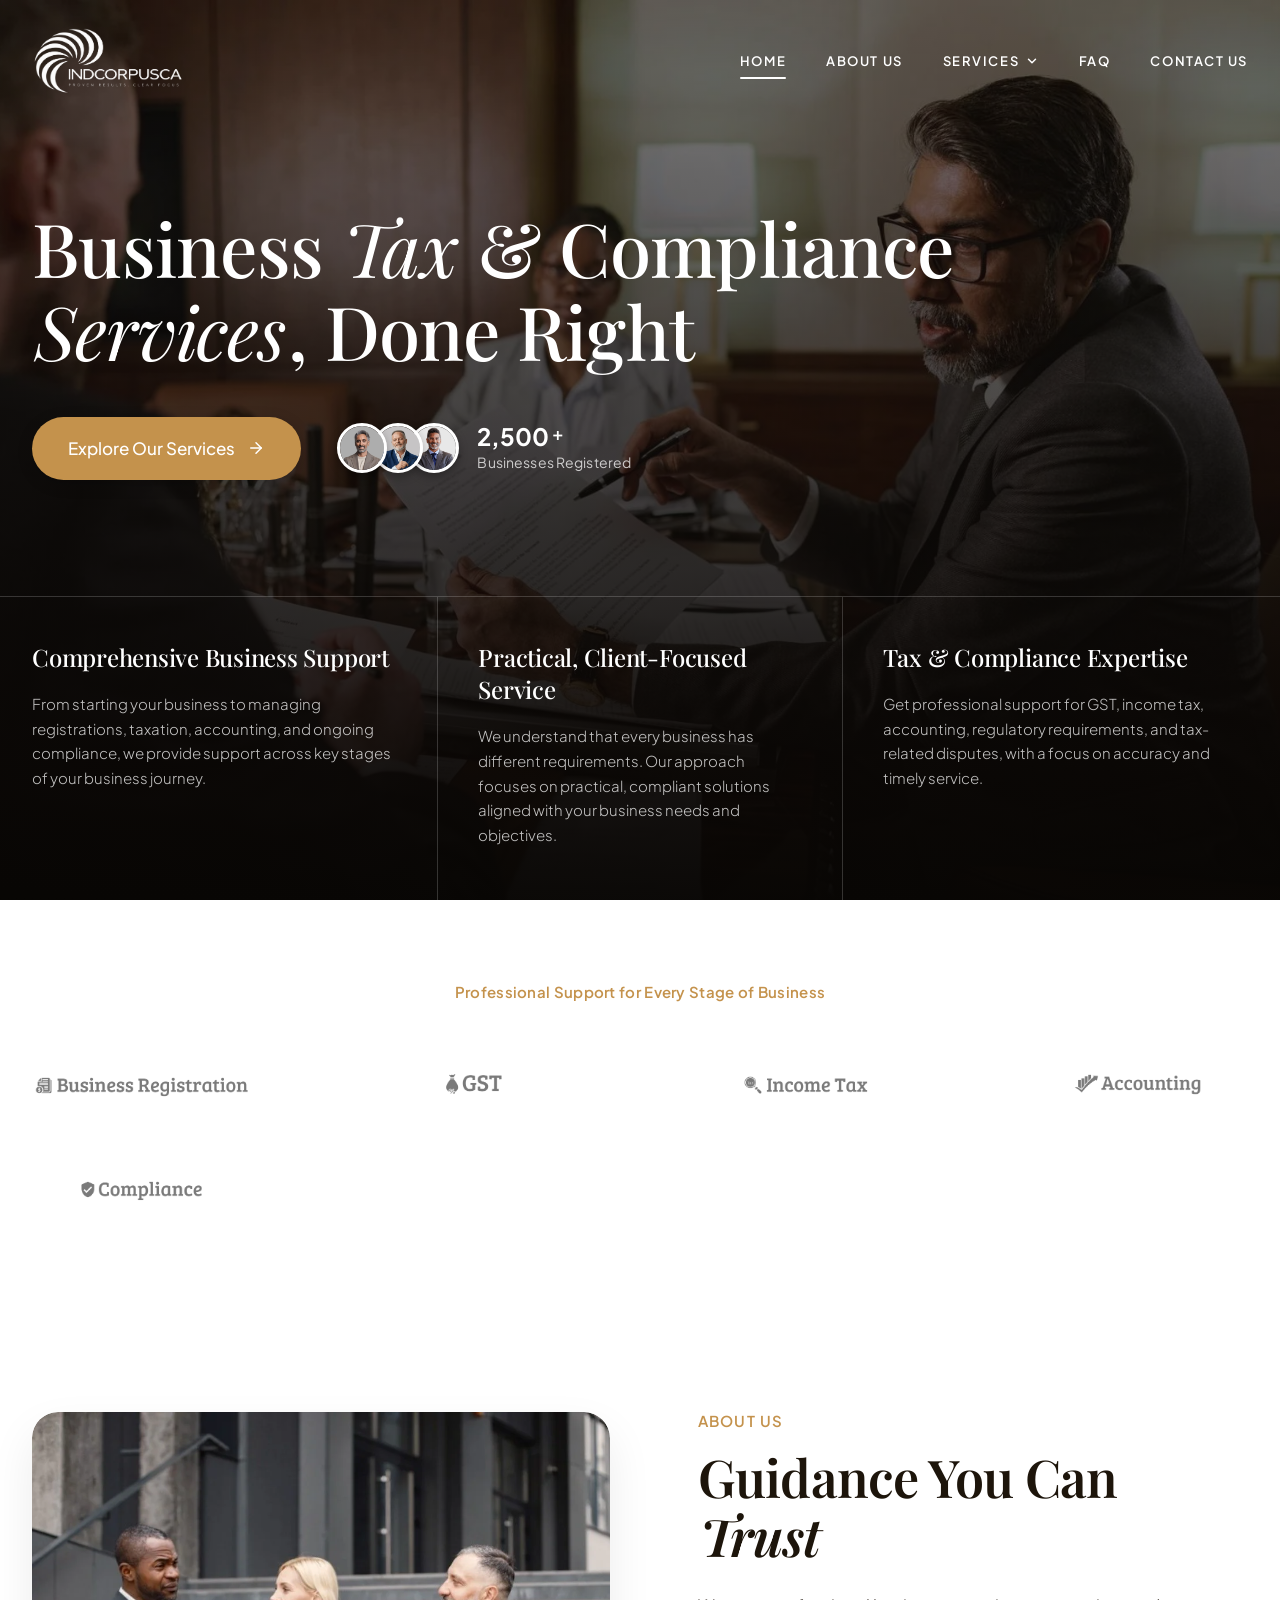
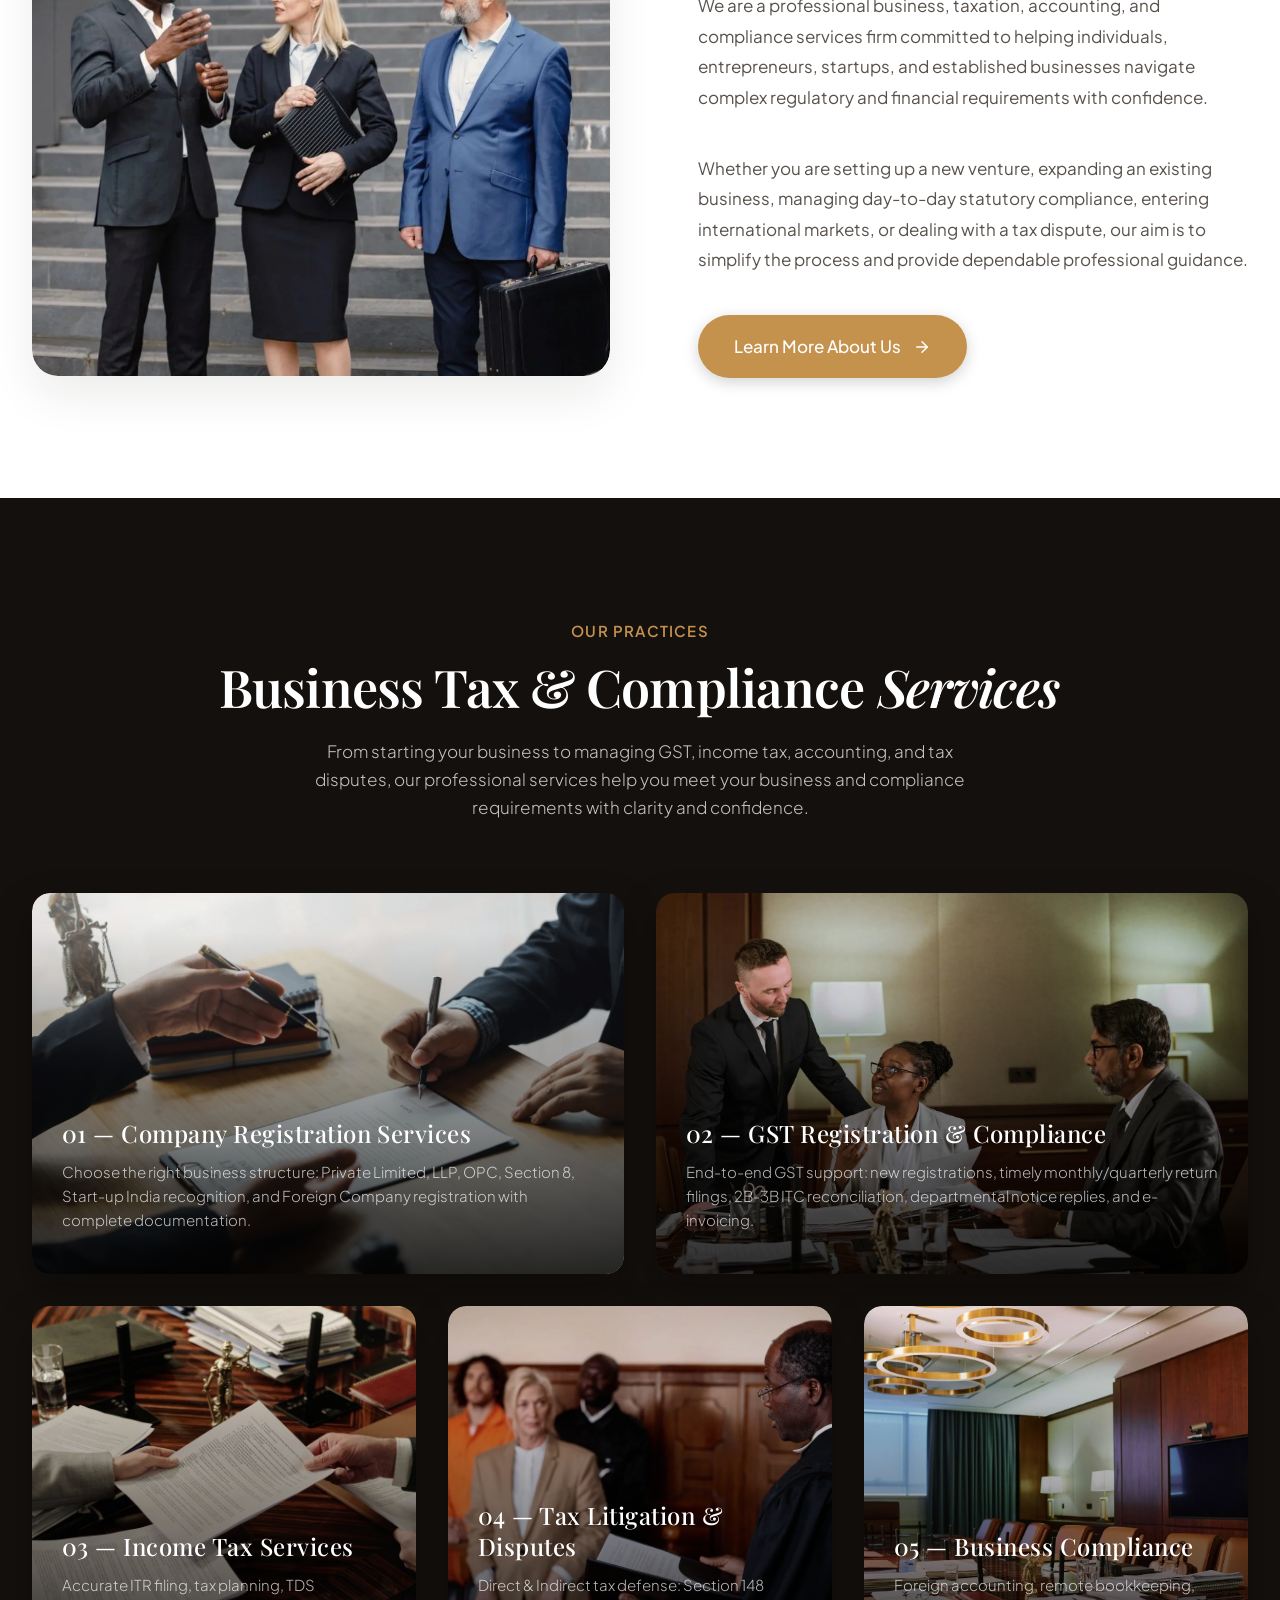
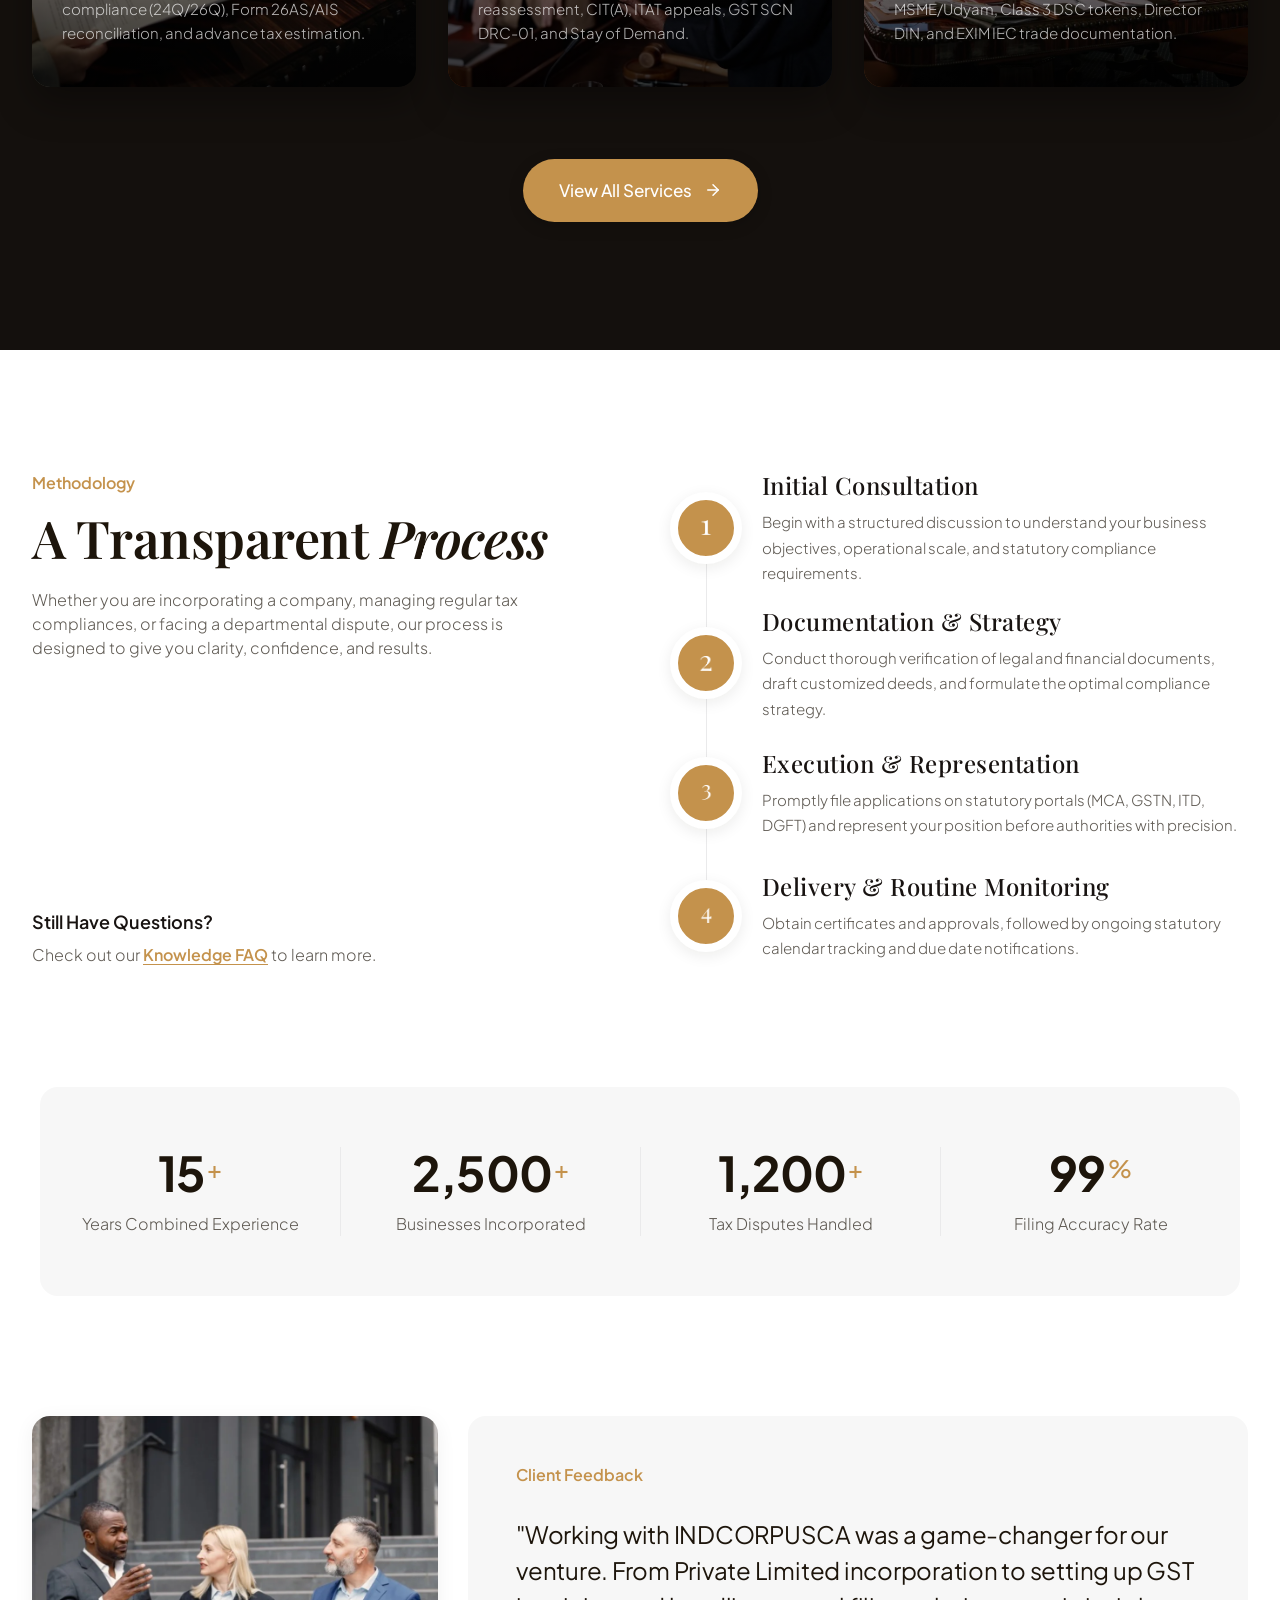
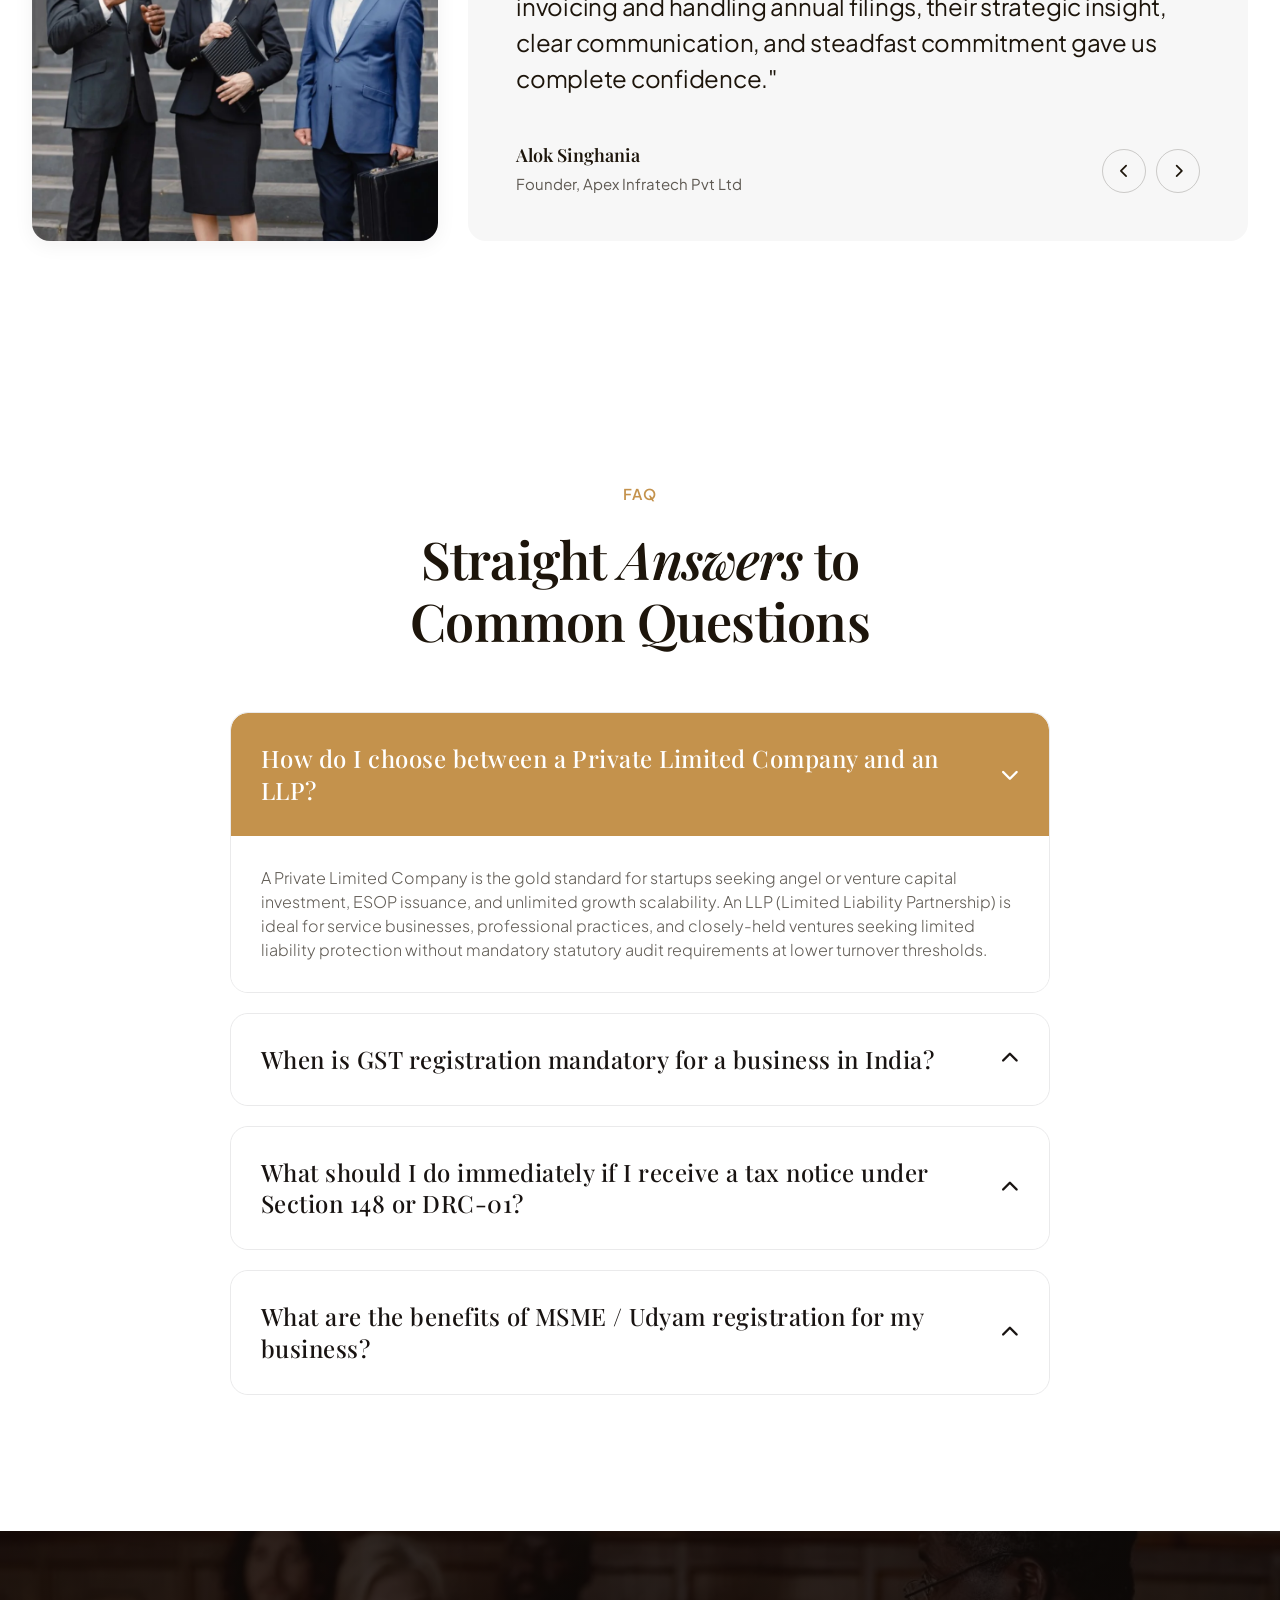
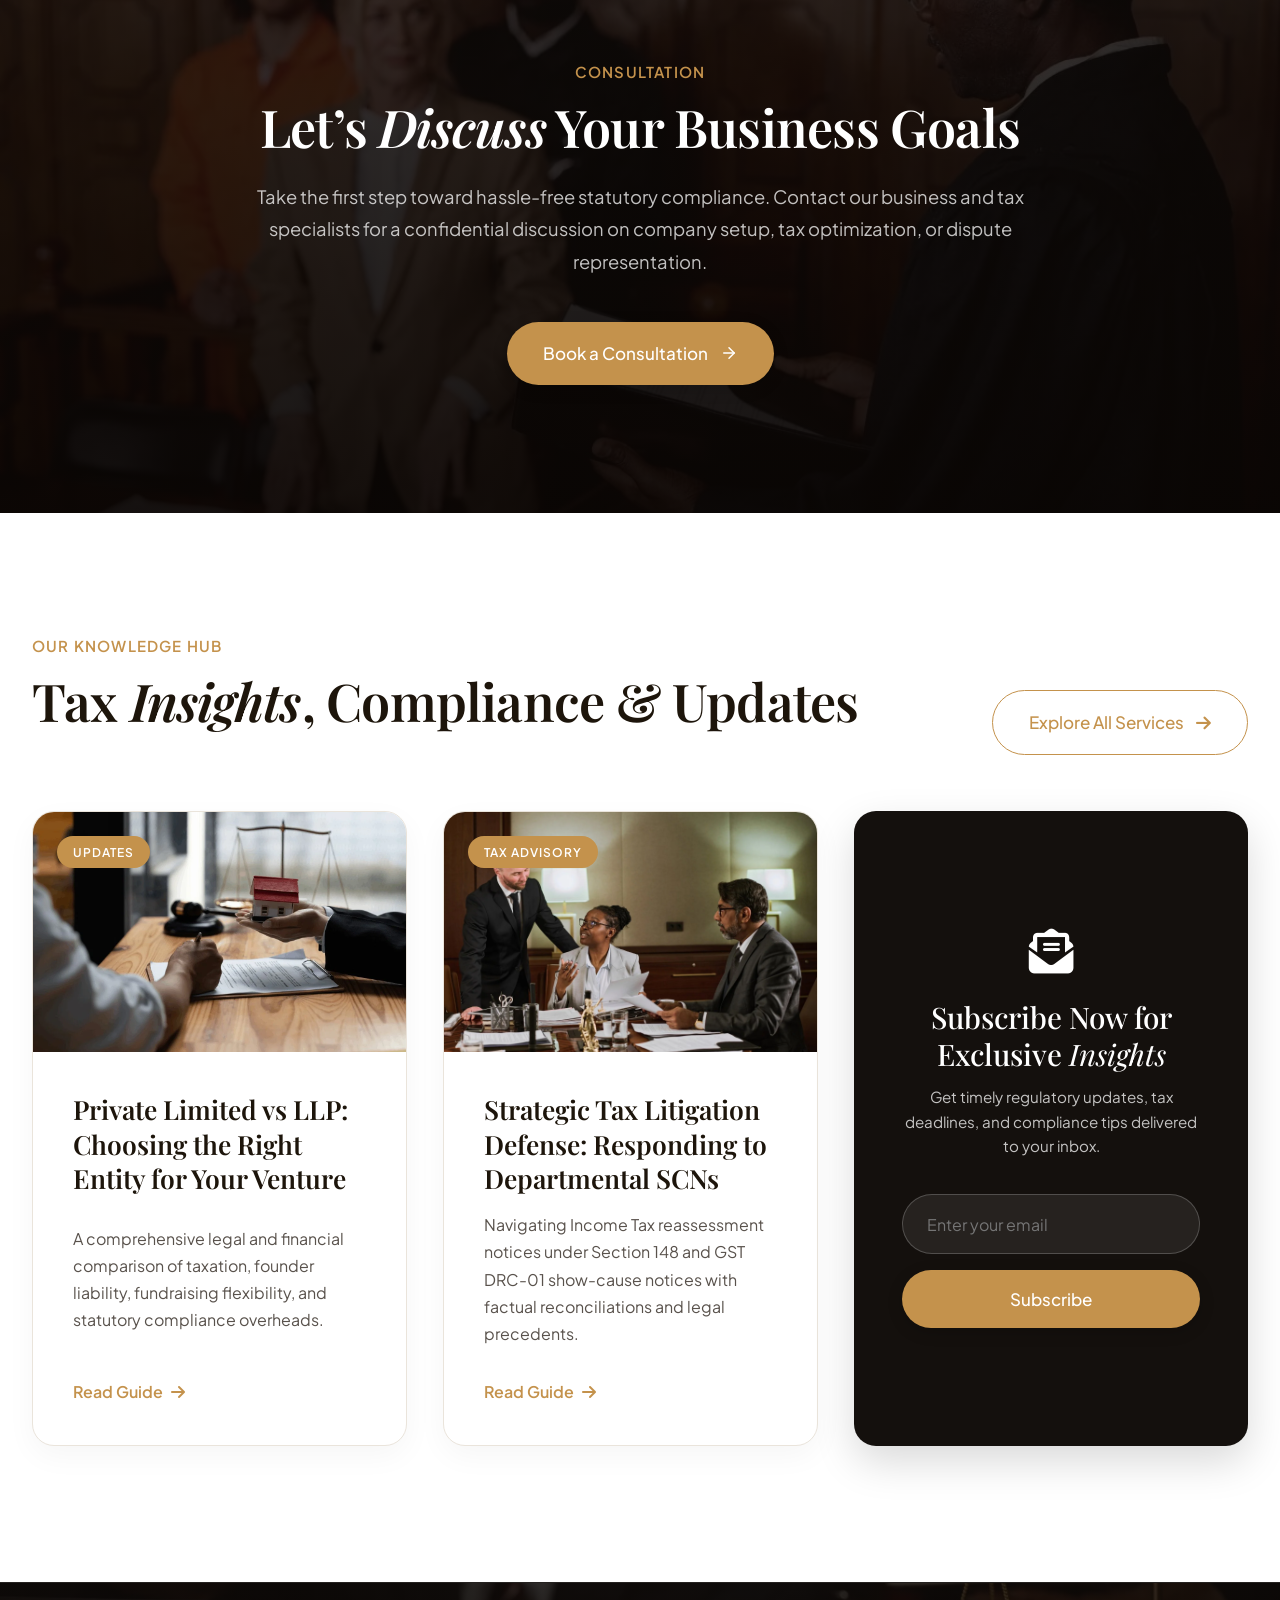
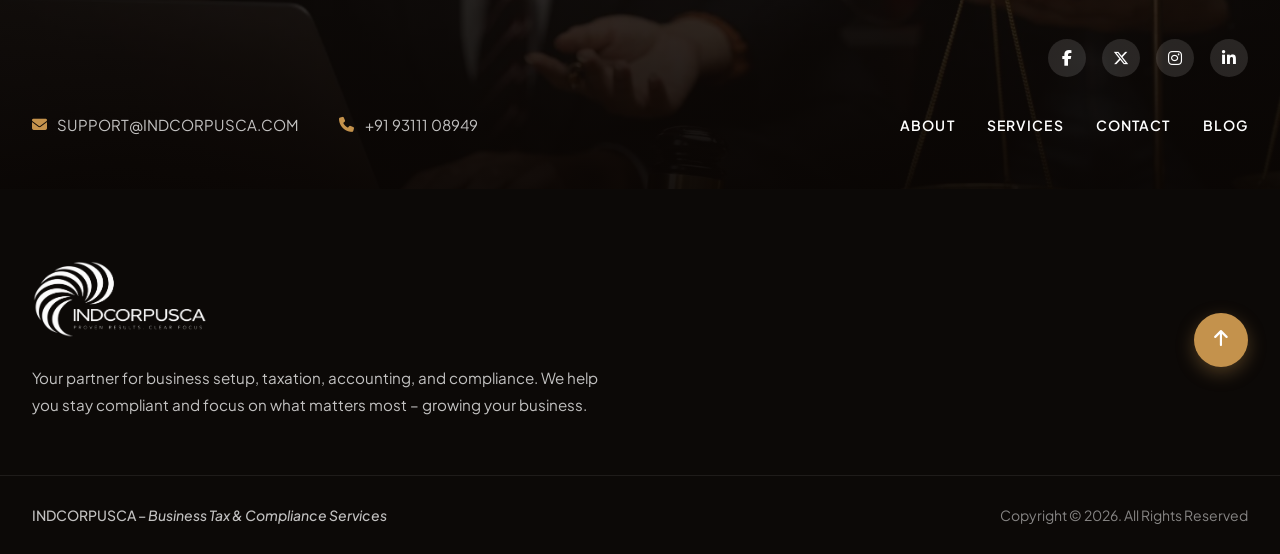
==== commit 26a0de2d: "Remove All Services and numbering from dropdown, move FAQ to top nav before Contact Us" ====
--- a/index.html
+++ b/index.html
@@ -117,15 +117,14 @@
                 </svg>
               </a>
               <ul class="dropdown-menu">
-                <li><a href="services.html">All Services</a></li>
-                <li><a href="company-registration.html">01 — Company Registration</a></li>
-                <li><a href="gst-compliance.html">02 — GST Compliance</a></li>
-                <li><a href="income-tax-services.html">03 — Income Tax Services</a></li>
-                <li><a href="tax-litigation.html">04 — Tax Litigation</a></li>
-                <li><a href="business-compliance.html">05 — Business Compliance</a></li>
-                <li><a href="faq.html">FAQ</a></li>
+                <li><a href="company-registration.html">Company Registration</a></li>
+                <li><a href="gst-compliance.html">GST Compliance</a></li>
+                <li><a href="income-tax-services.html">Income Tax Services</a></li>
+                <li><a href="tax-litigation.html">Tax Litigation</a></li>
+                <li><a href="business-compliance.html">Business Compliance</a></li>
               </ul>
             </li>
+            <li class="nav-item"><a href="faq.html" class="nav-link">FAQ</a></li>
             <li class="nav-item"><a href="contact-us.html" class="nav-link">Contact Us</a></li>
           </ul>
         </nav>
--- a/style.css
+++ b/style.css
@@ -365,19 +365,31 @@
   position: absolute;
   top: 100%;
   left: 0;
-  min-width: 250px;
+  min-width: 270px;
   width: max-content;
-  background-color: rgba(22, 17, 13, 0.96);
-  backdrop-filter: blur(12px);
-  border: 1px solid var(--color-border);
-  border-radius: 12px;
-  padding: 0.6rem 0;
+  background-color: #ffffff;
+  border: none;
+  border-radius: 0;
+  padding: 1.6rem 2.2rem 1.7rem;
   list-style: none;
   opacity: 0;
   visibility: hidden;
-  transform: translateY(10px);
-  transition: all 0.25s ease;
-  box-shadow: 0 14px 30px rgba(0, 0, 0, 0.5);
+  transform: translateY(8px);
+  transition: opacity 0.22s ease, transform 0.22s ease, visibility 0.22s ease;
+  box-shadow: 0 14px 40px rgba(0, 0, 0, 0.16);
+  display: flex;
+  flex-direction: column;
+  gap: 1.15rem;
+  z-index: 1000;
+}
+
+.dropdown-menu::before {
+  content: '';
+  position: absolute;
+  top: -16px;
+  left: 0;
+  right: 0;
+  height: 16px;
 }
 
 .nav-item.has-dropdown:hover .dropdown-menu {
@@ -386,19 +398,29 @@
   transform: translateY(0);
 }
 
+.dropdown-menu li {
+  margin: 0;
+  padding: 0;
+}
+
 .dropdown-menu li a {
   display: block;
-  padding: 0.65rem 1.35rem;
-  color: var(--color-text-light);
-  font-size: 0.875rem;
-  font-weight: 500;
+  padding: 0;
+  color: #1a1615;
+  font-family: var(--font-sans);
+  font-size: 0.8125rem;
+  font-weight: 600;
+  text-transform: uppercase;
+  letter-spacing: 0.08em;
   text-decoration: none;
   white-space: nowrap;
-  transition: background-color 0.2s ease, color 0.2s ease;
-}
-
-.dropdown-menu li a:hover {
-  background-color: rgba(196, 146, 76, 0.15);
+  background: transparent !important;
+  transition: color 0.2s ease;
+}
+
+.dropdown-menu li a:hover,
+.dropdown-menu li a.active {
+  background: transparent !important;
   color: var(--color-primary);
 }
 
@@ -2251,6 +2273,24 @@
     display: none;
   }
 
+  .nav-item.has-dropdown .dropdown-menu {
+    position: static;
+    opacity: 1;
+    visibility: visible;
+    transform: none;
+    background: transparent;
+    box-shadow: none;
+    padding: 0.6rem 0 0.4rem 1rem;
+    gap: 0.75rem;
+    min-width: auto;
+    width: 100%;
+  }
+
+  .nav-item.has-dropdown .dropdown-menu li a {
+    color: var(--color-text-light);
+    font-size: 0.775rem;
+  }
+
   .hero-actions {
     flex-direction: column;
     align-items: flex-start;
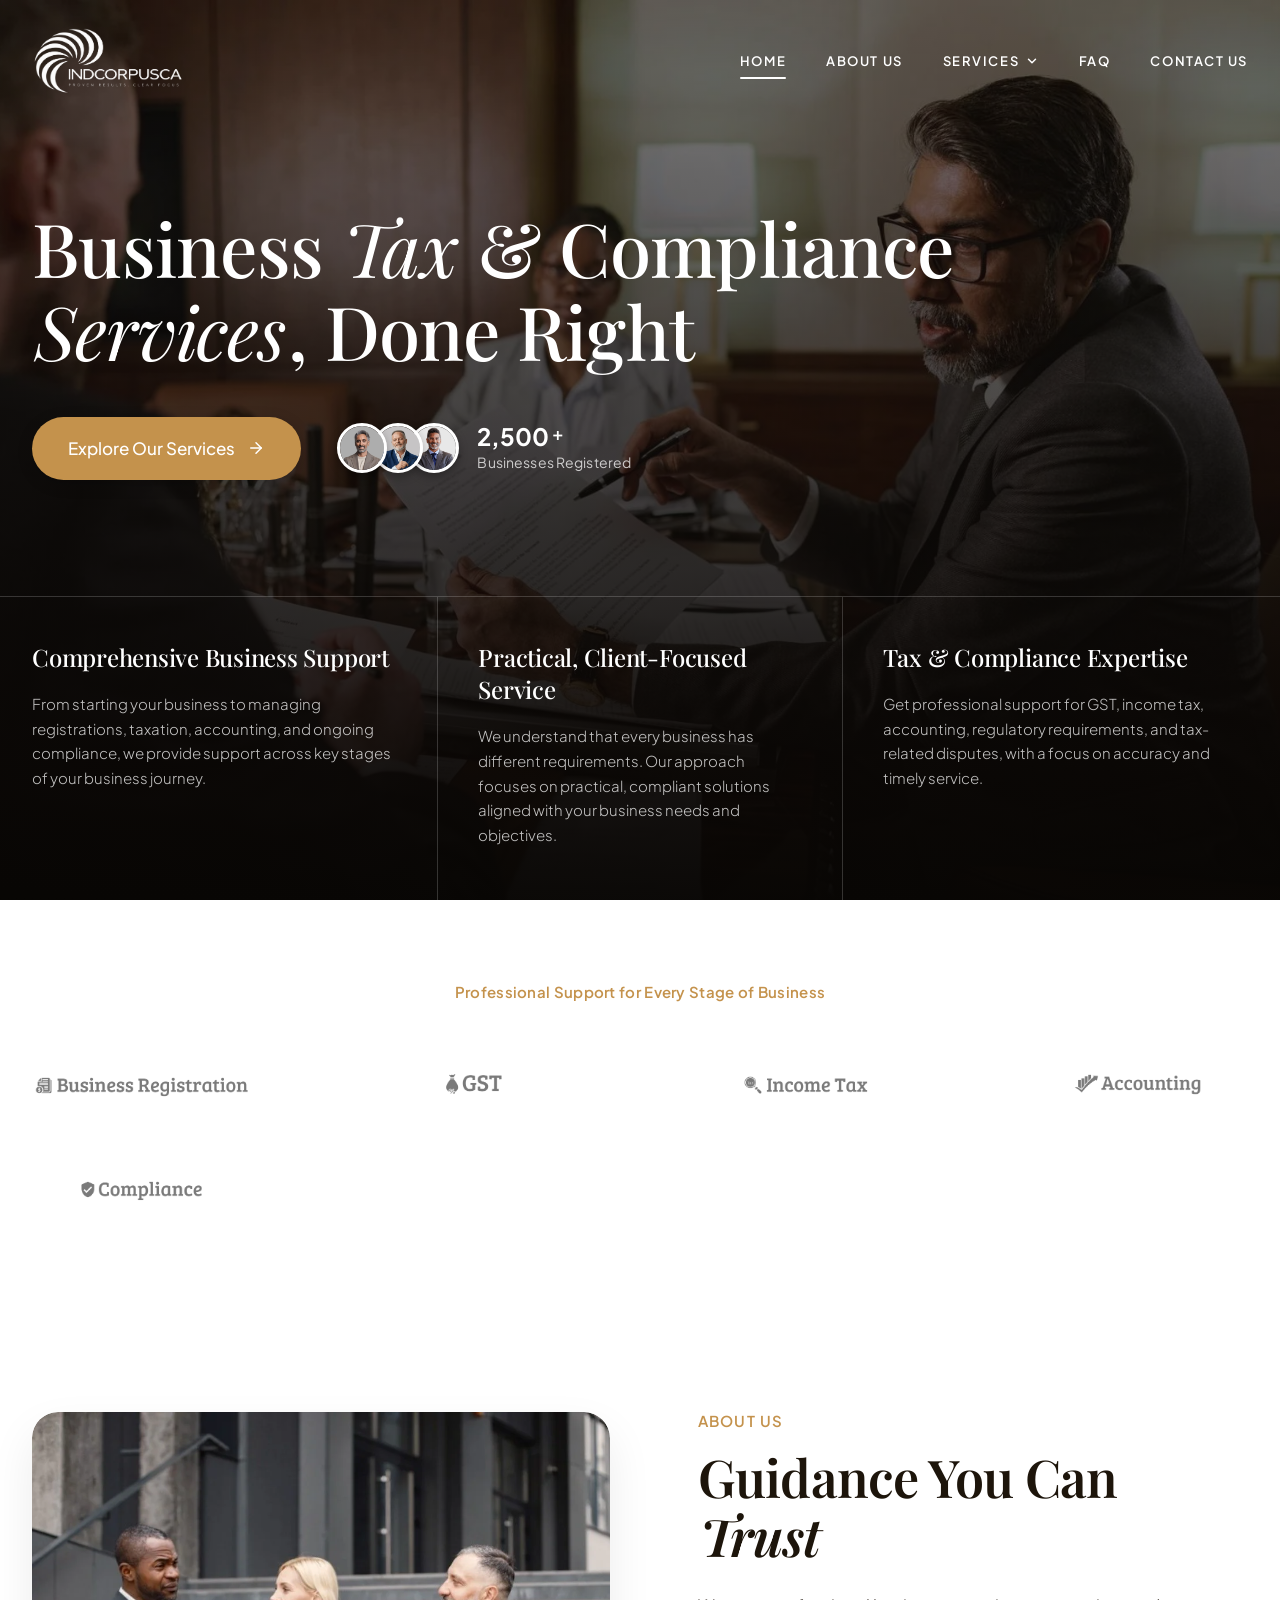
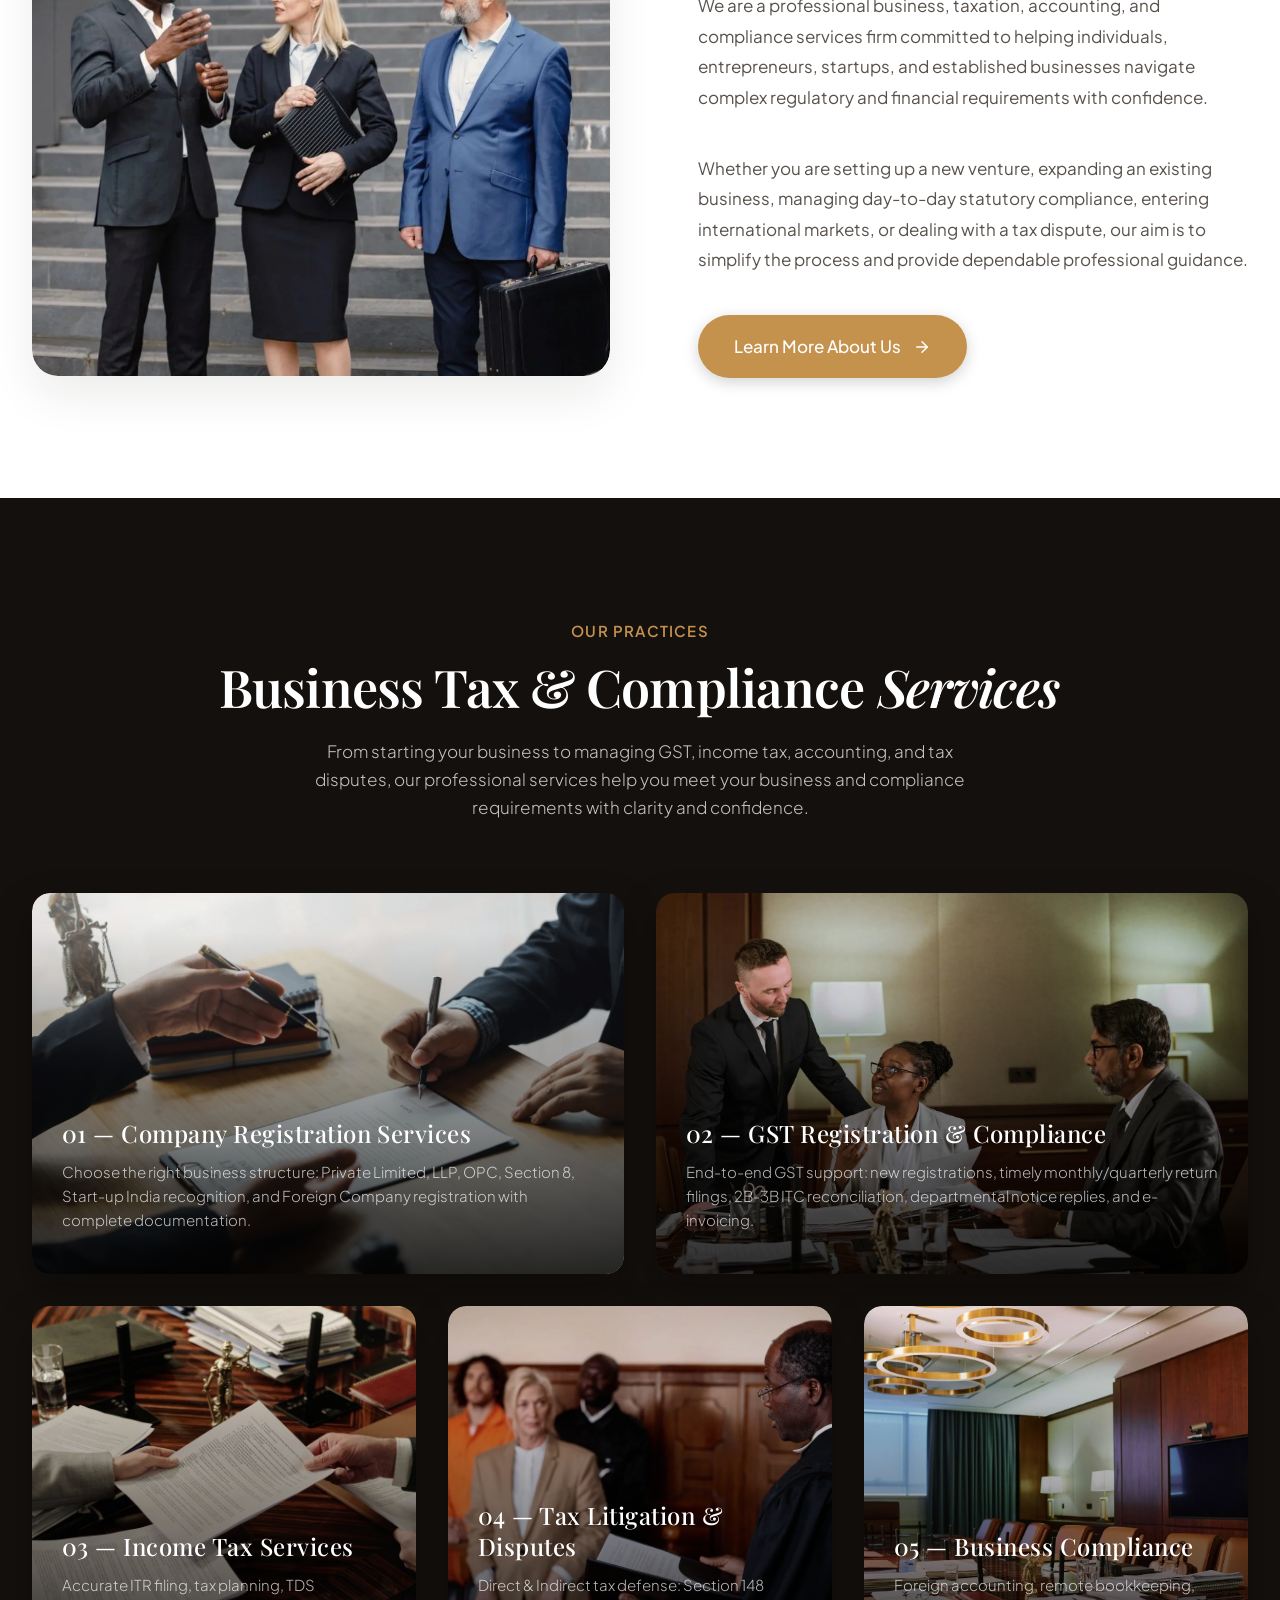
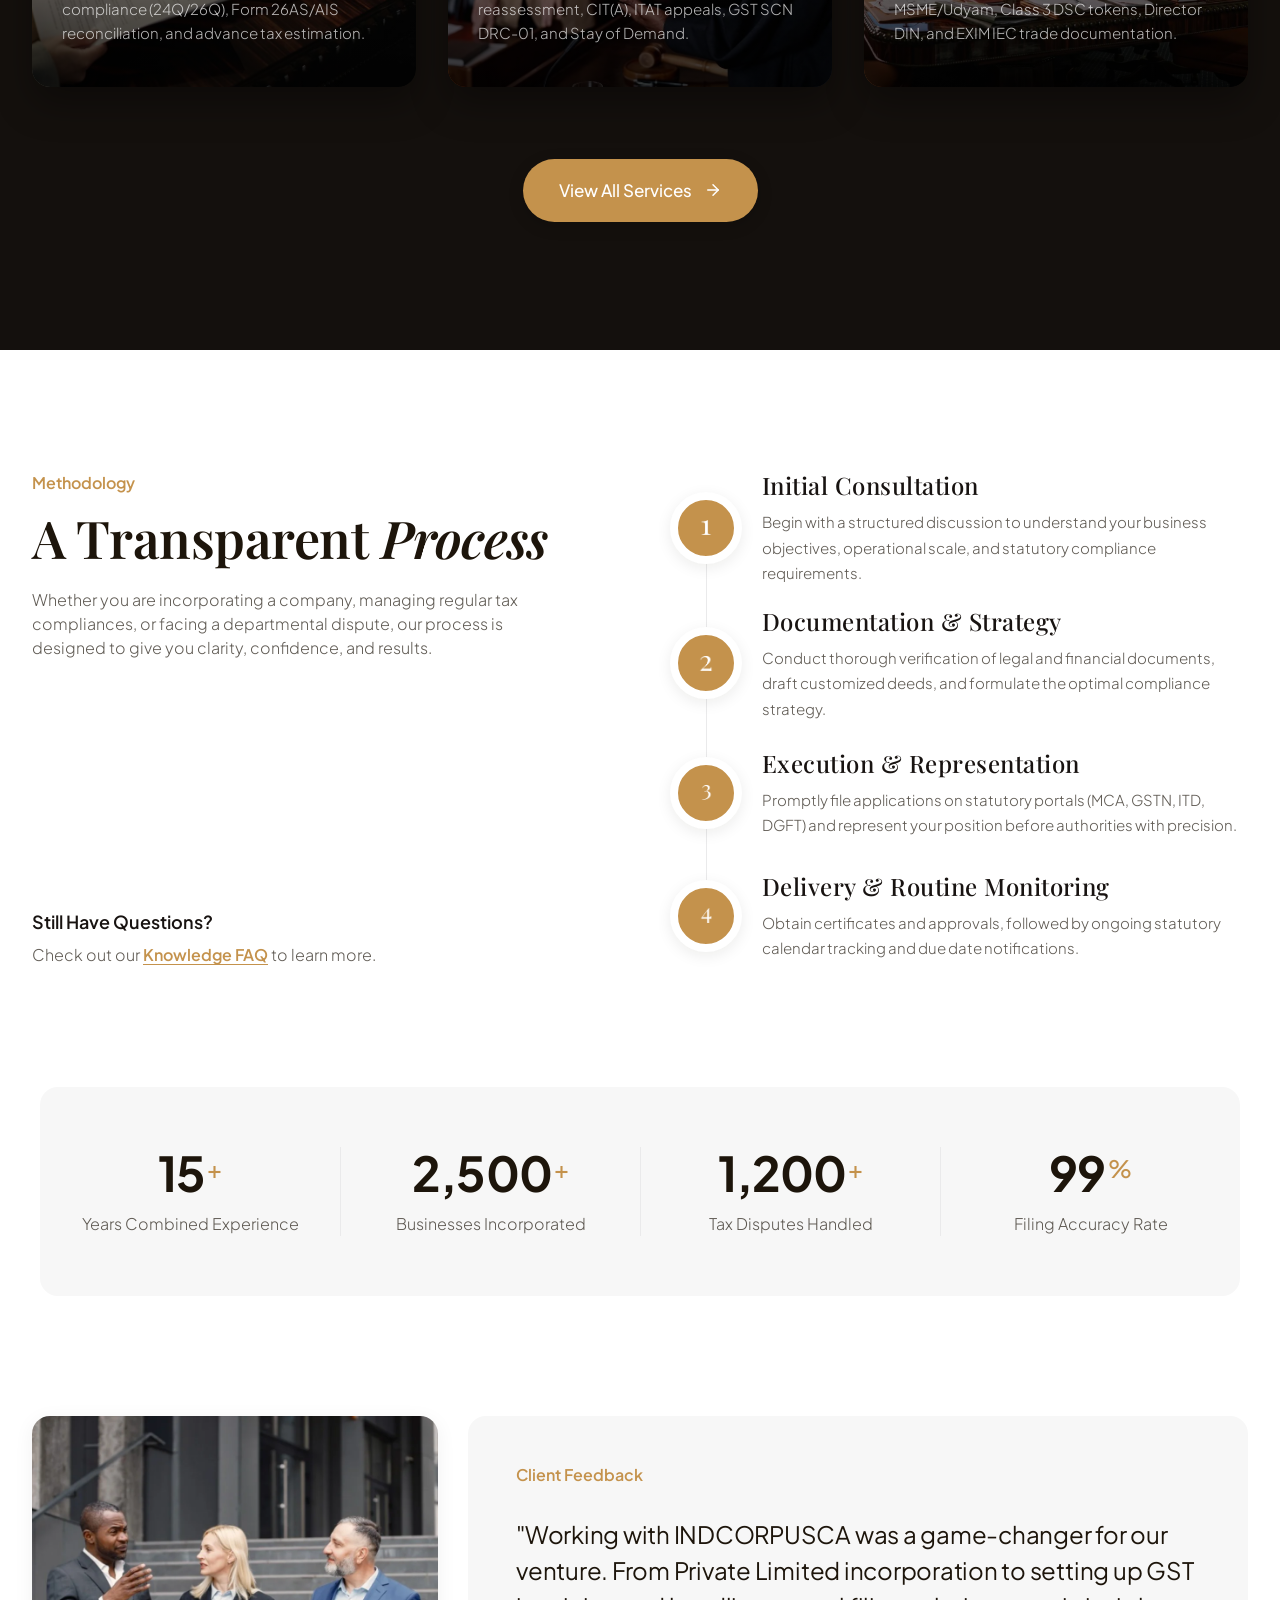
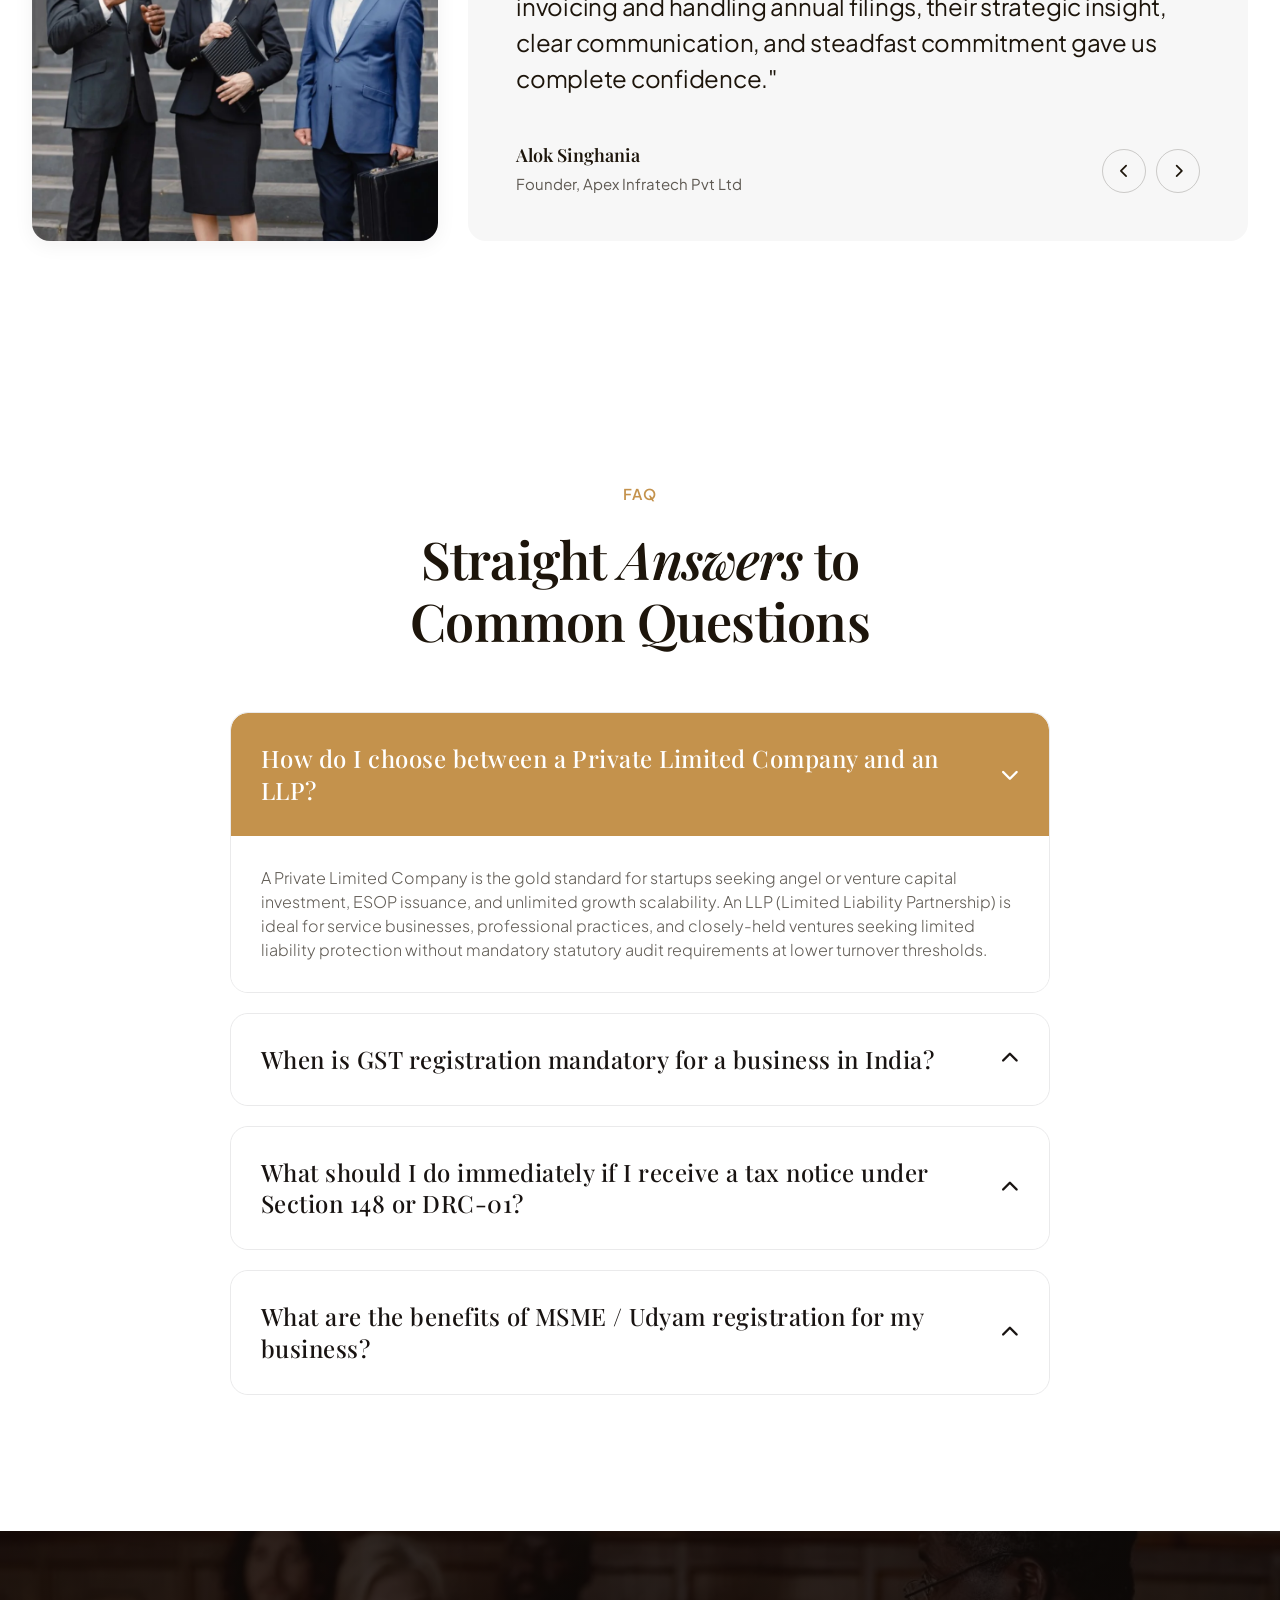
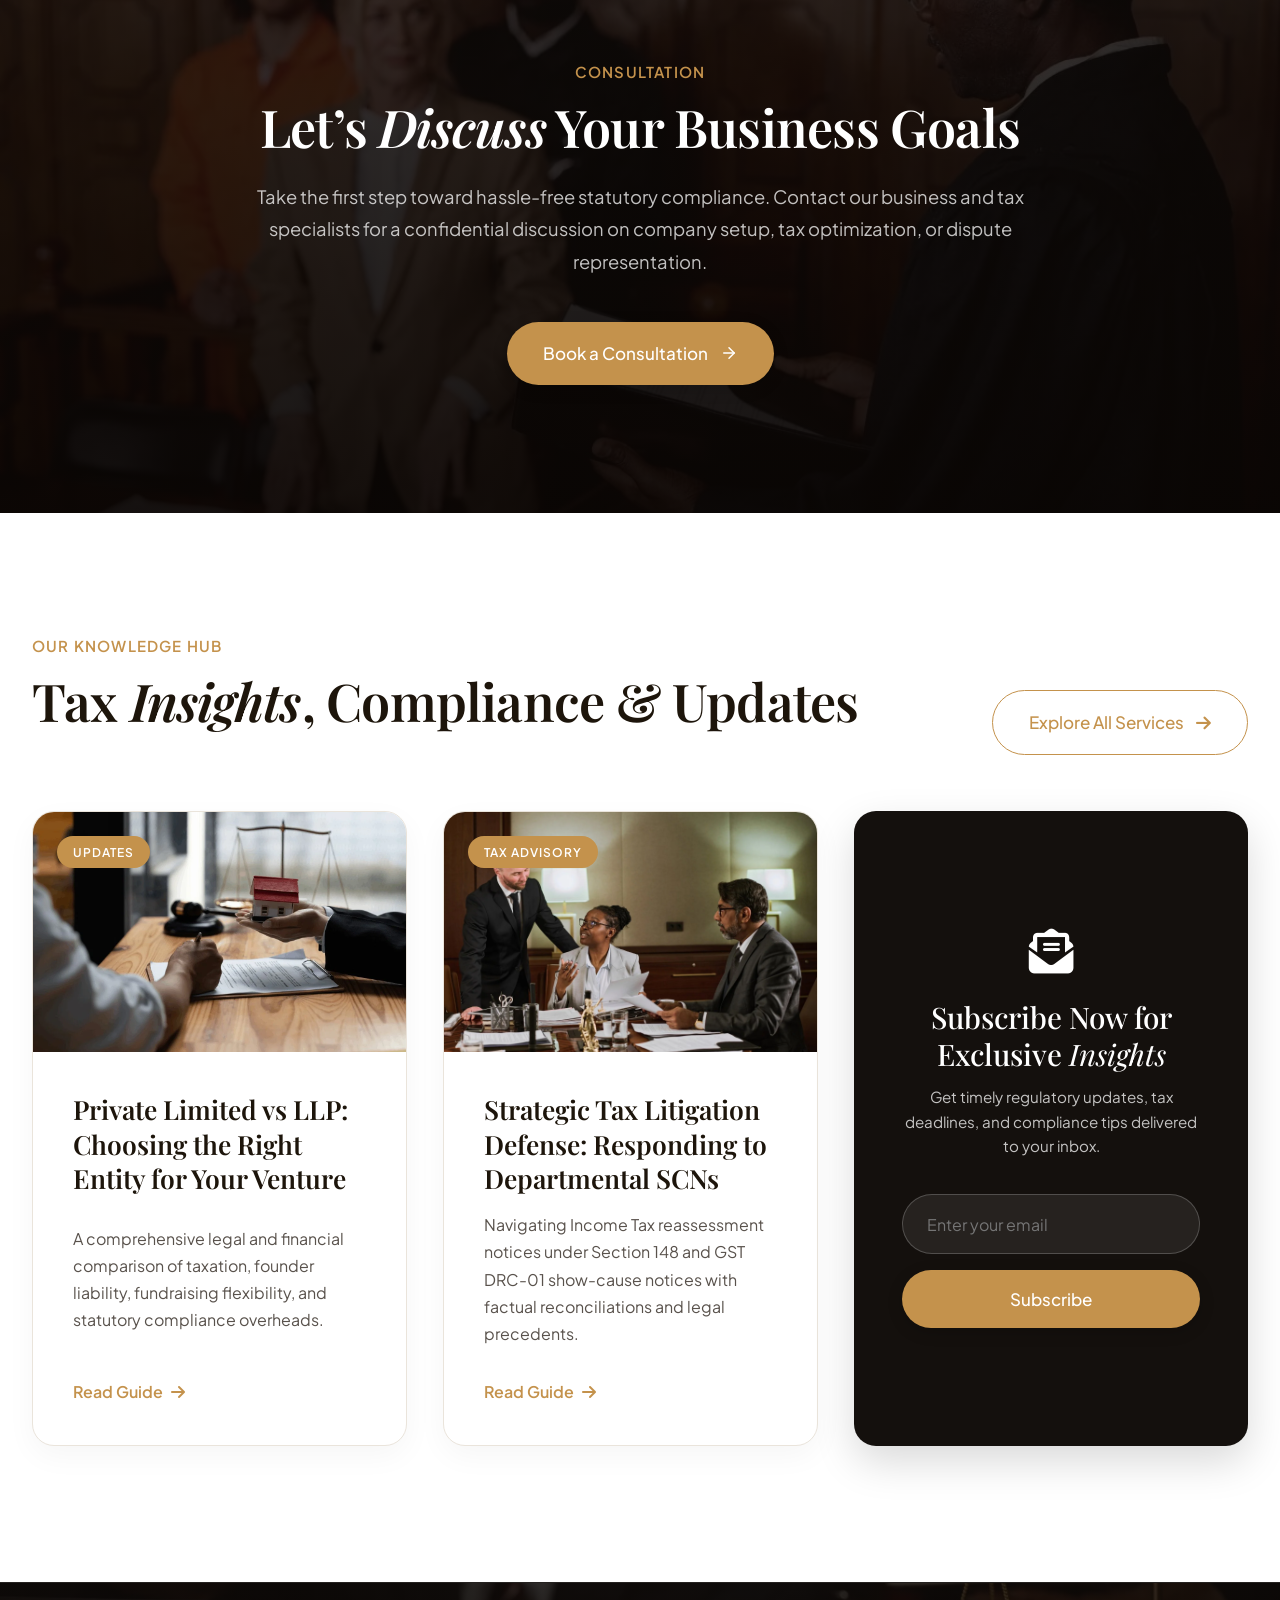
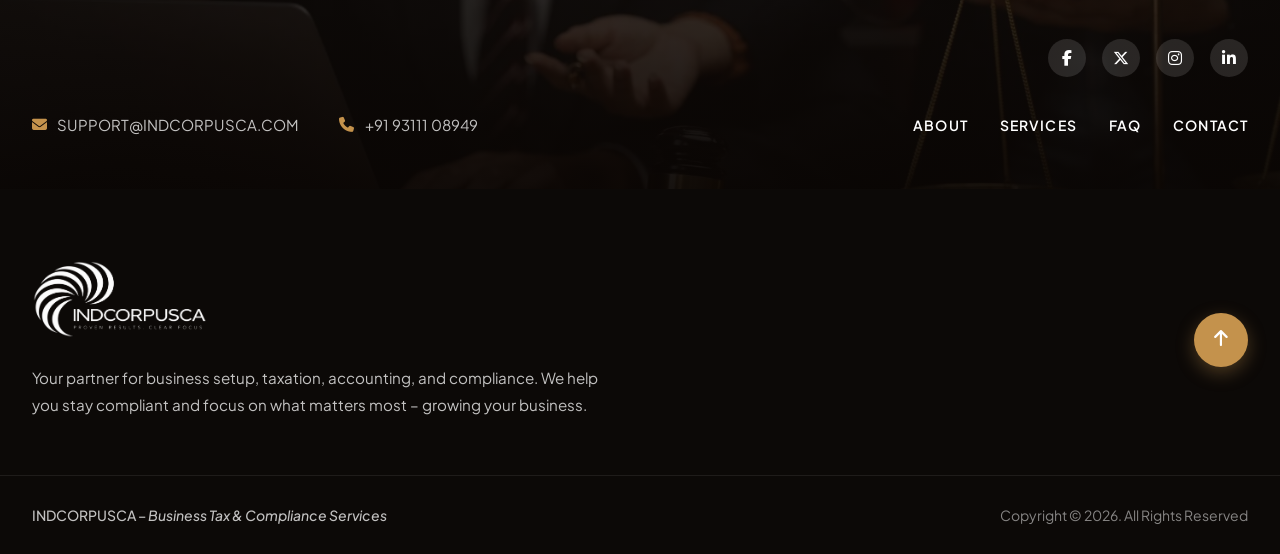
==== commit 5b067c15: "Replace BLOG with FAQ in footer navigation across all pages" ====
--- a/index.html
+++ b/index.html
@@ -815,8 +815,8 @@
           <div class="footer-strip-nav">
             <a href="about-us.html">ABOUT</a>
             <a href="services.html">SERVICES</a>
+            <a href="faq.html">FAQ</a>
             <a href="contact-us.html">CONTACT</a>
-            <a href="index.html#blog">BLOG</a>
           </div>
         </div>
       </div>
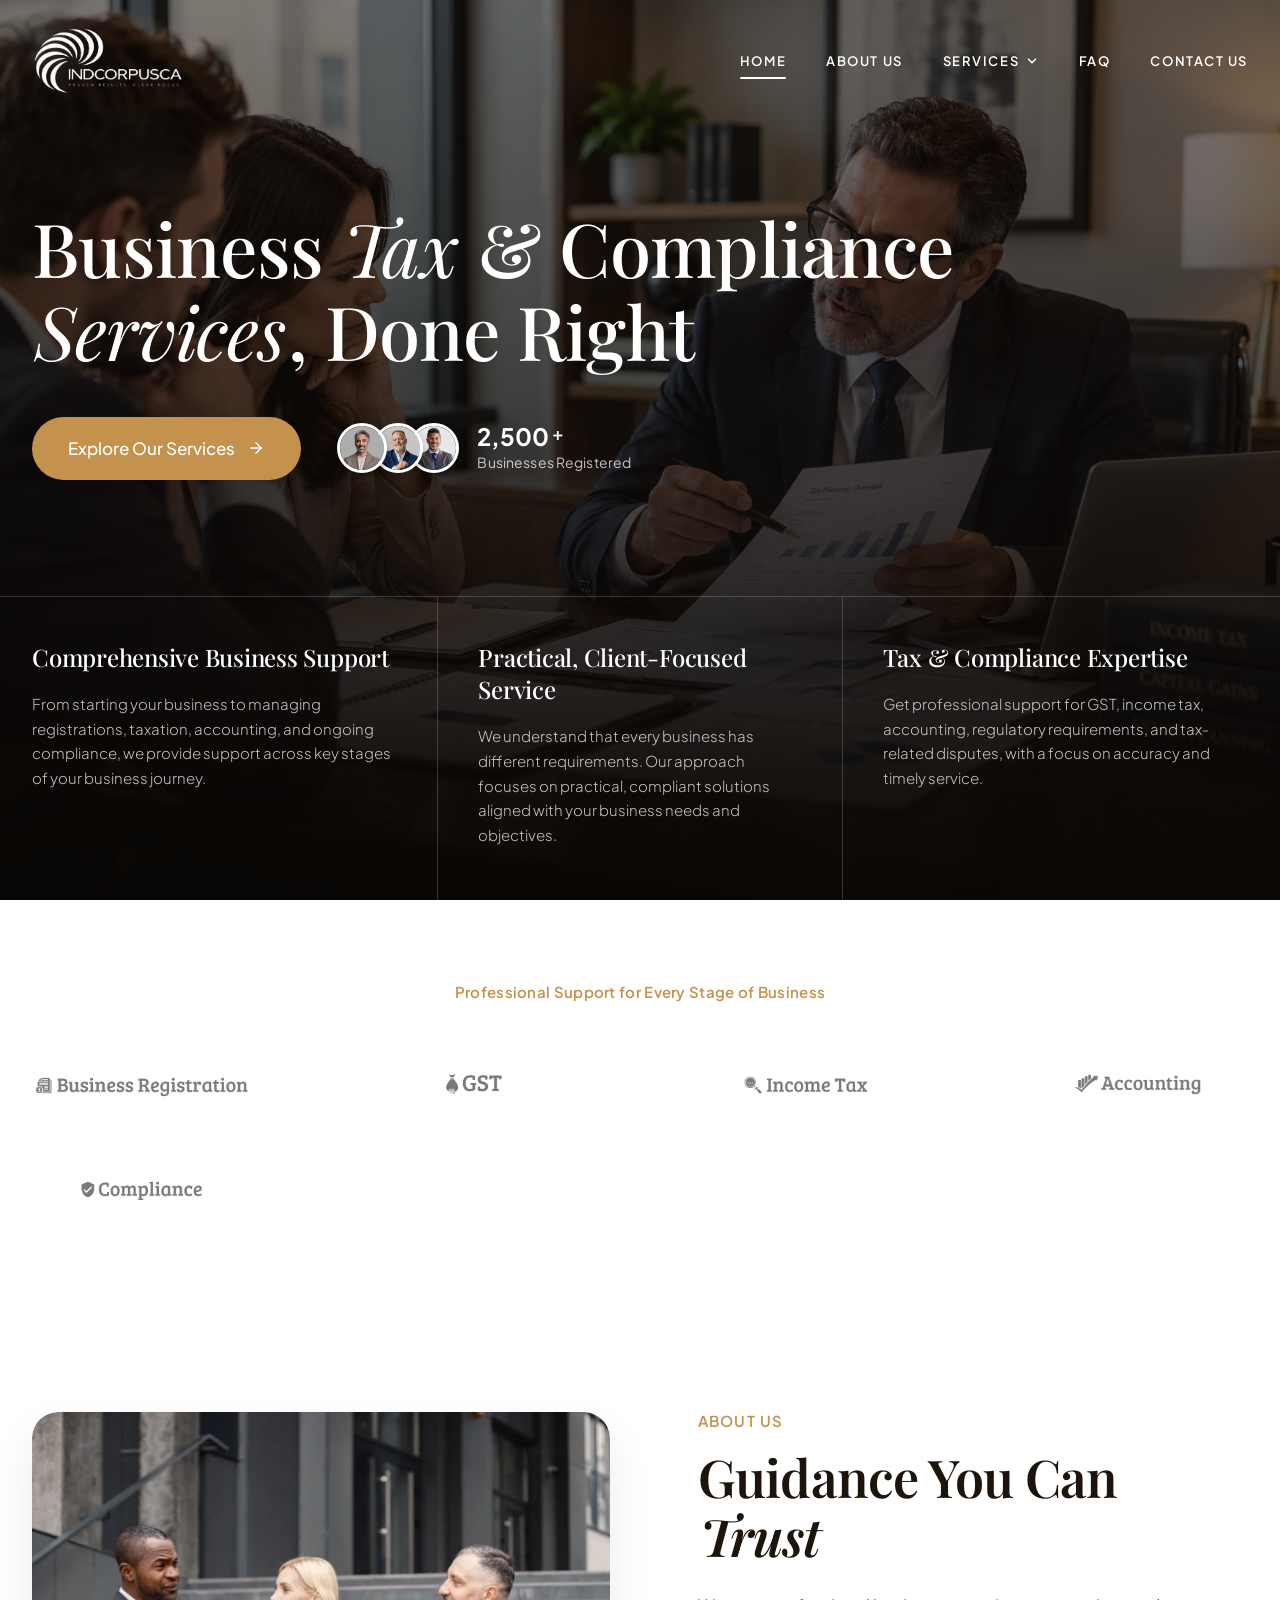
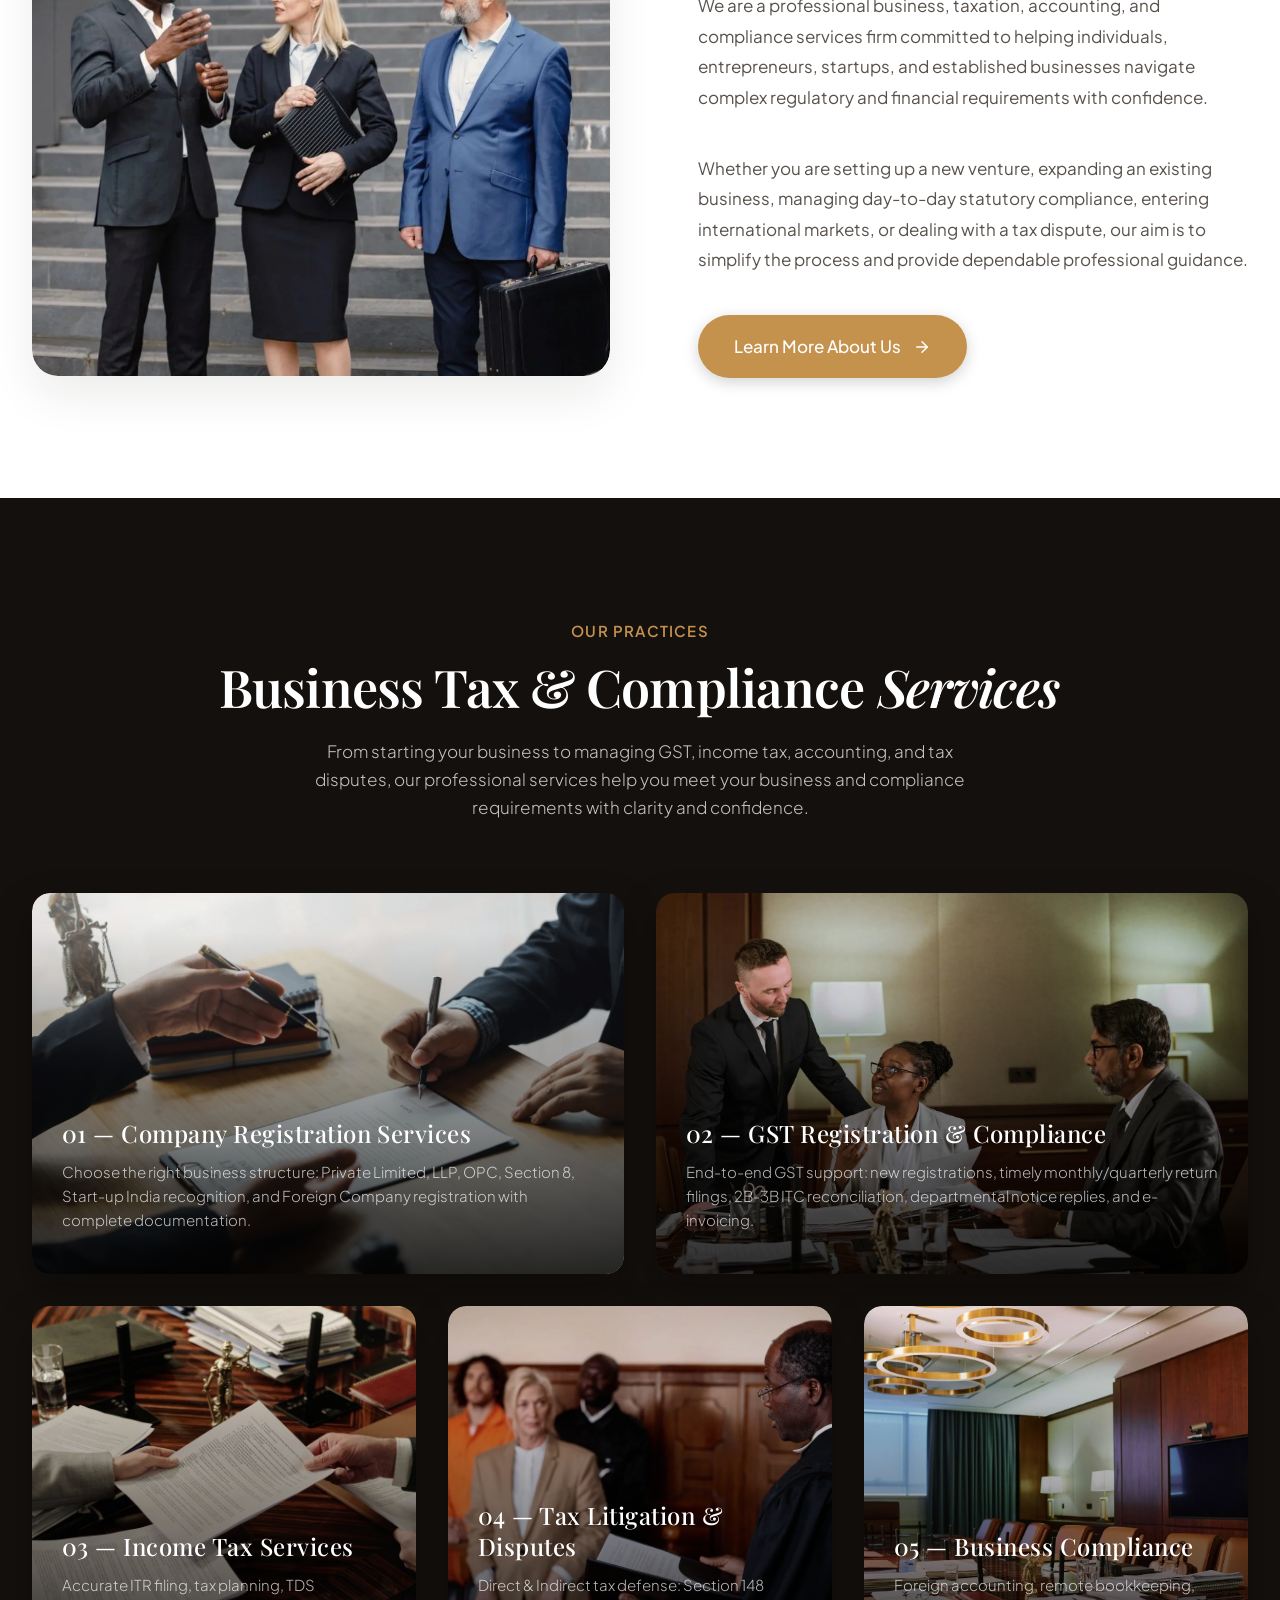
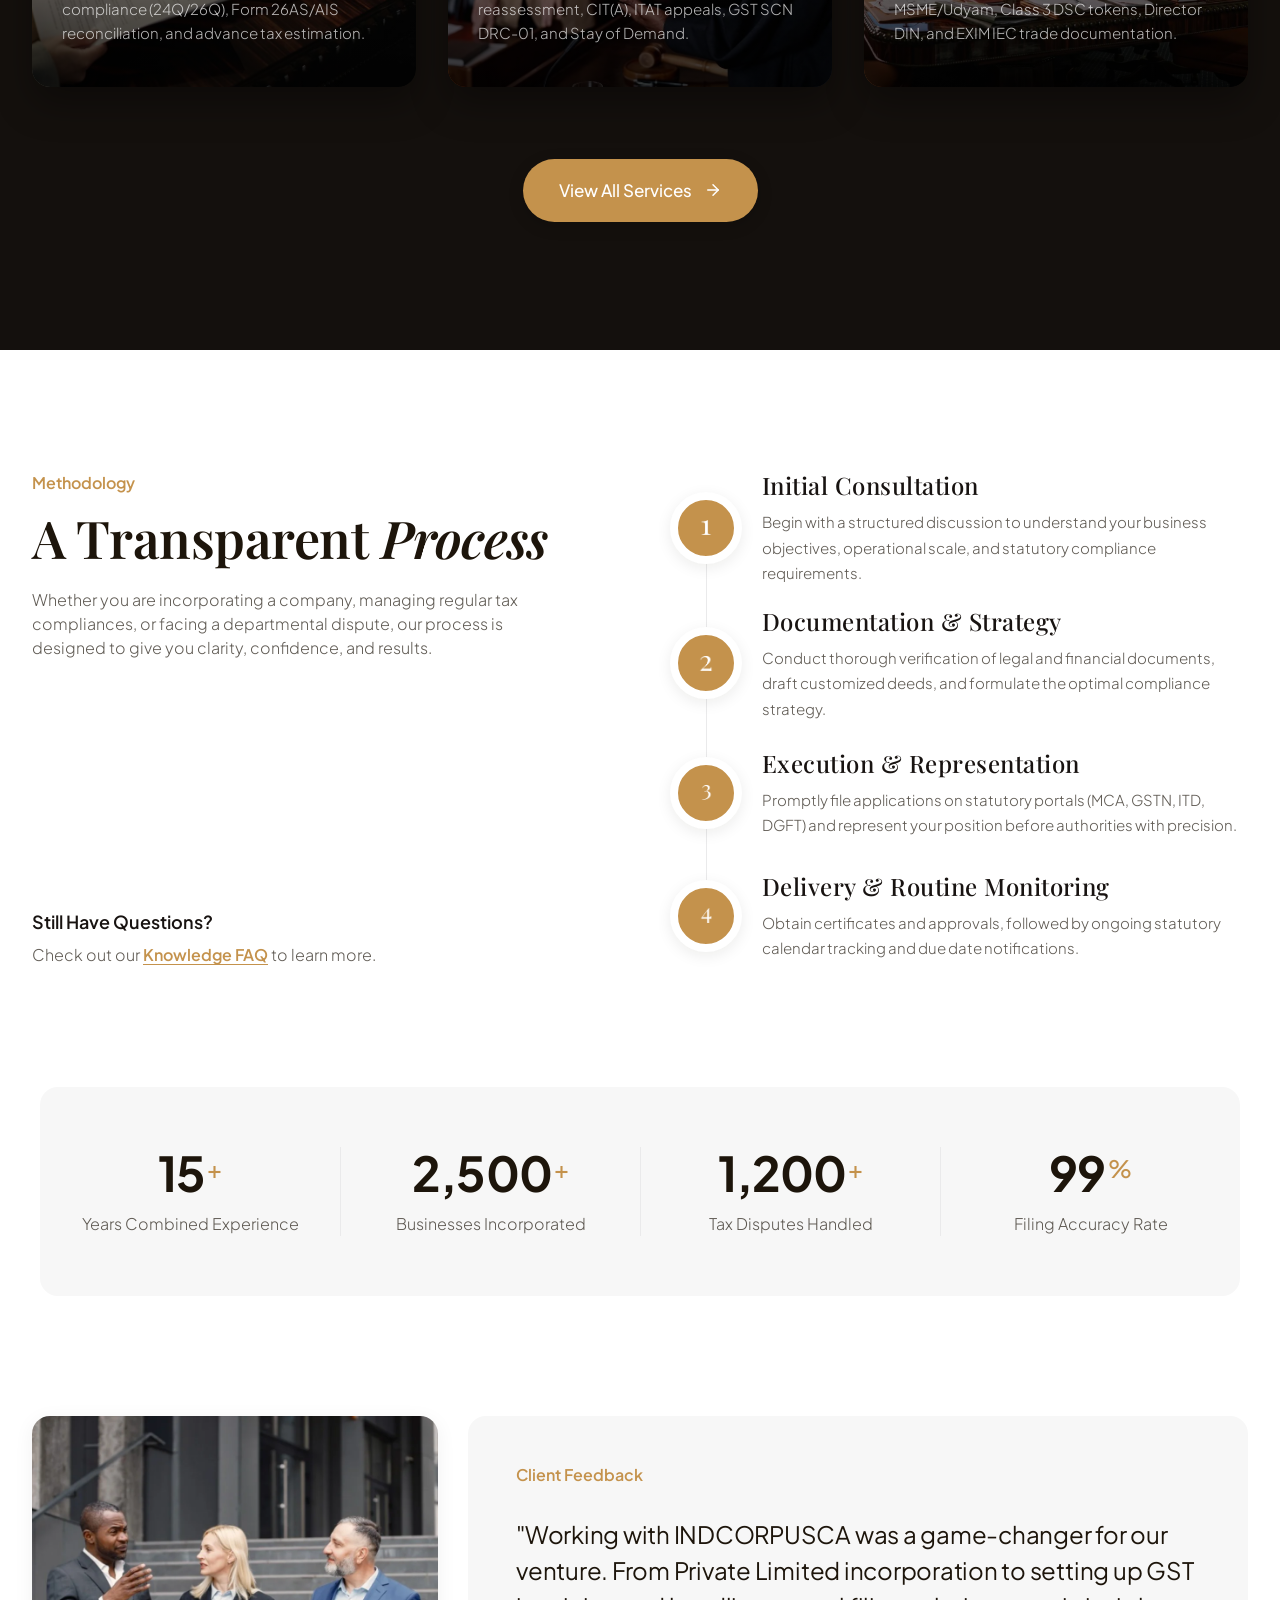
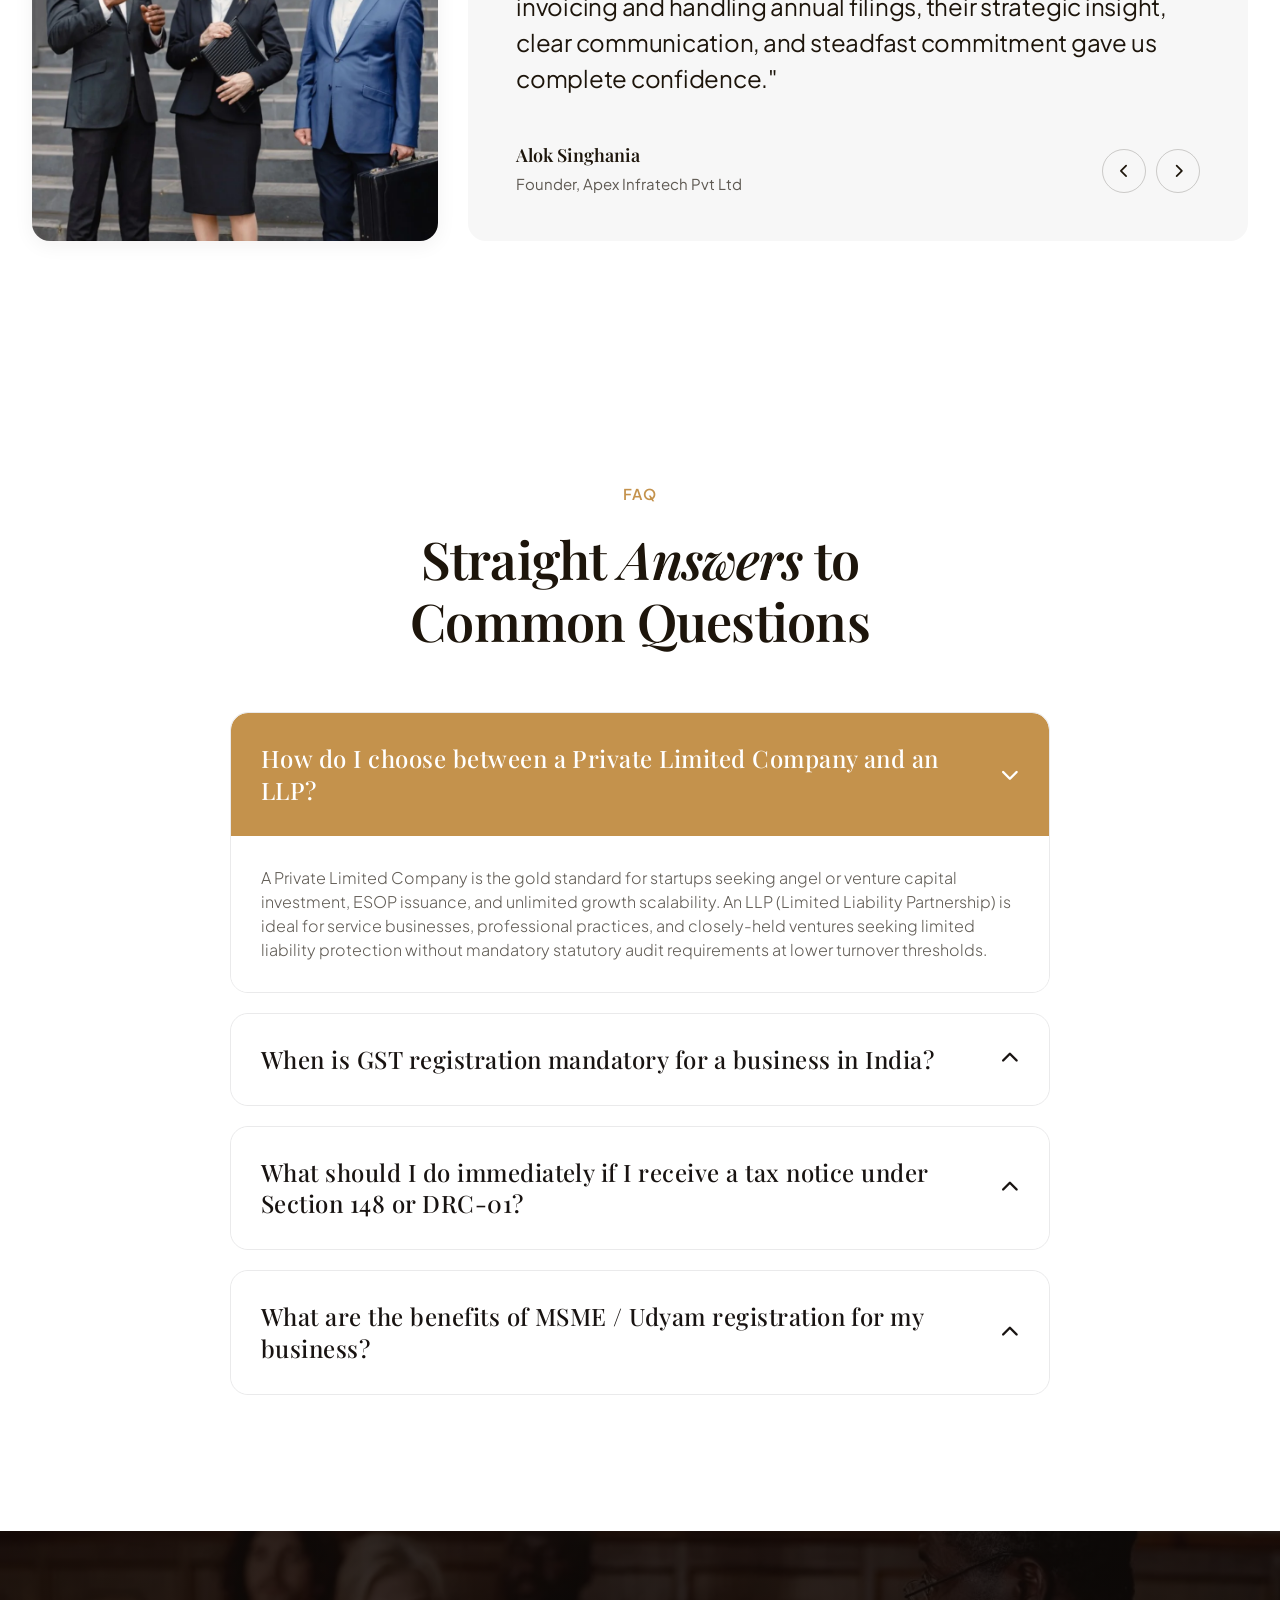
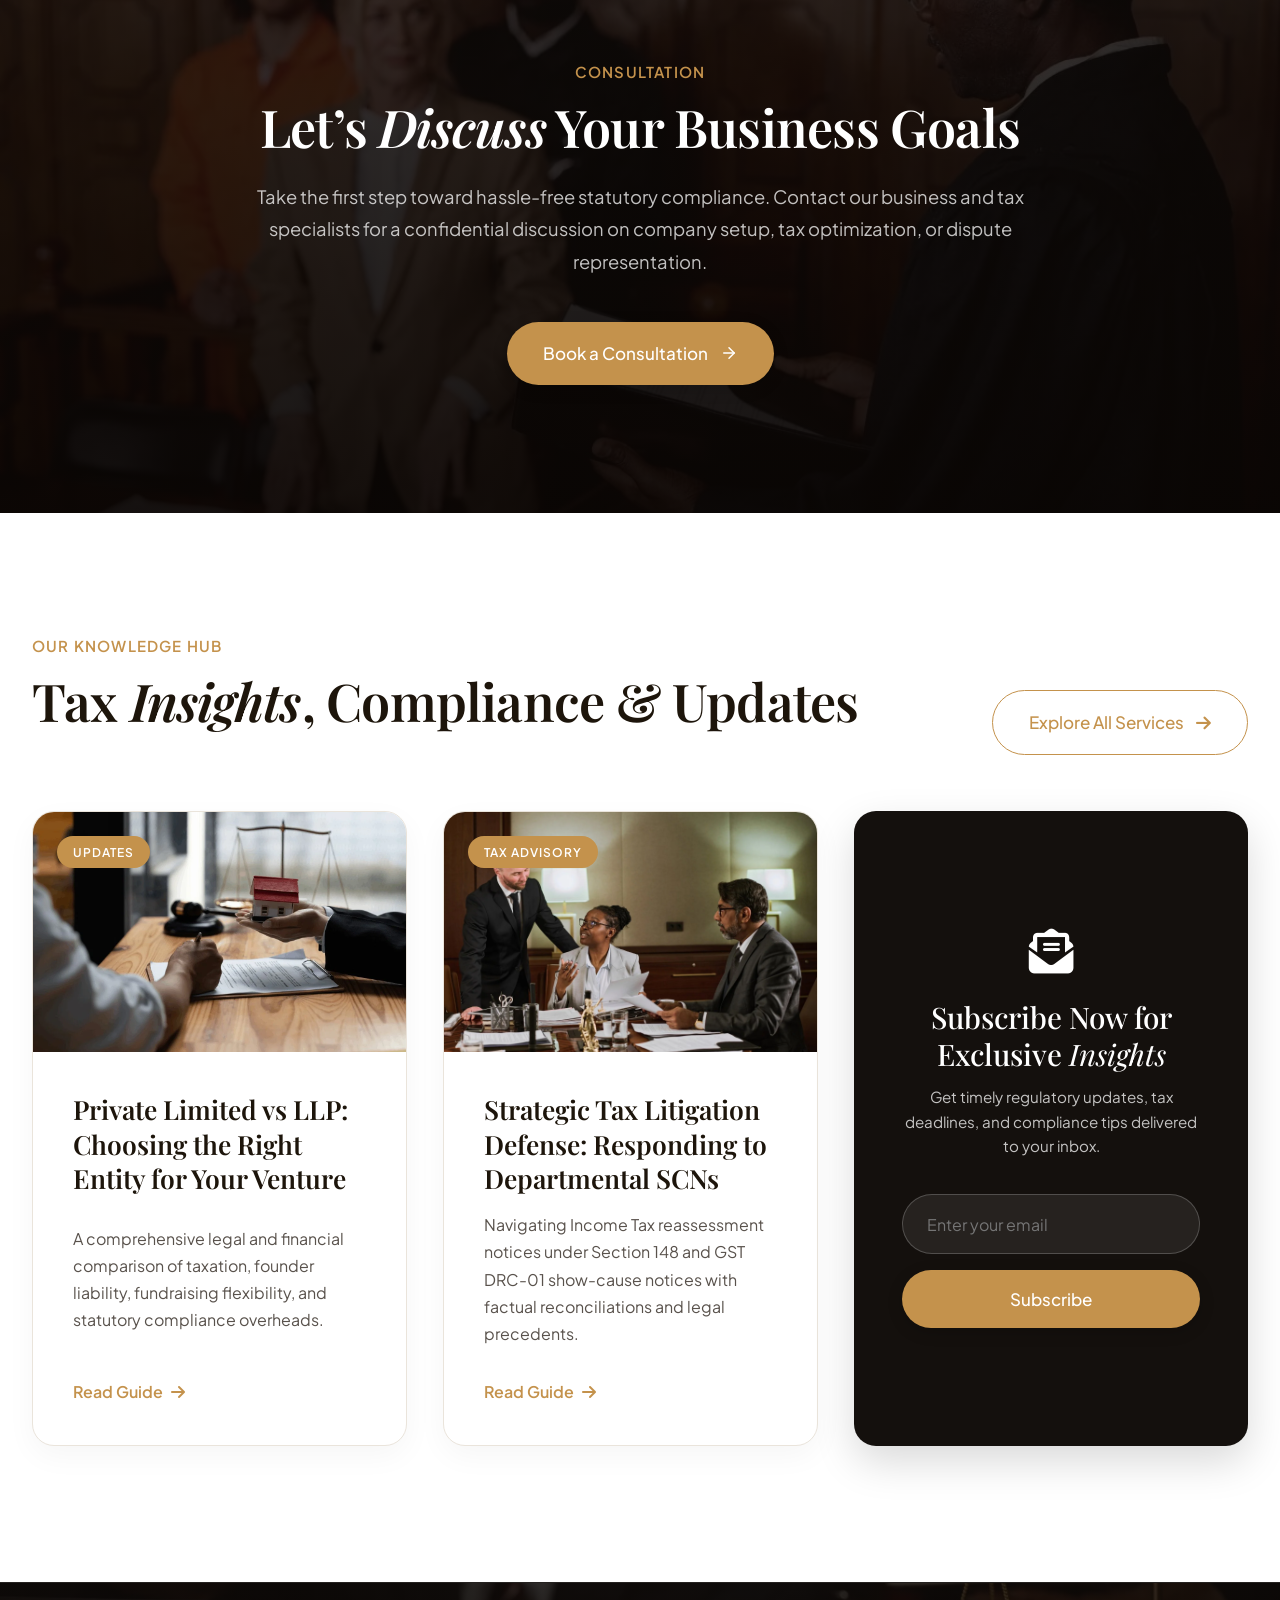
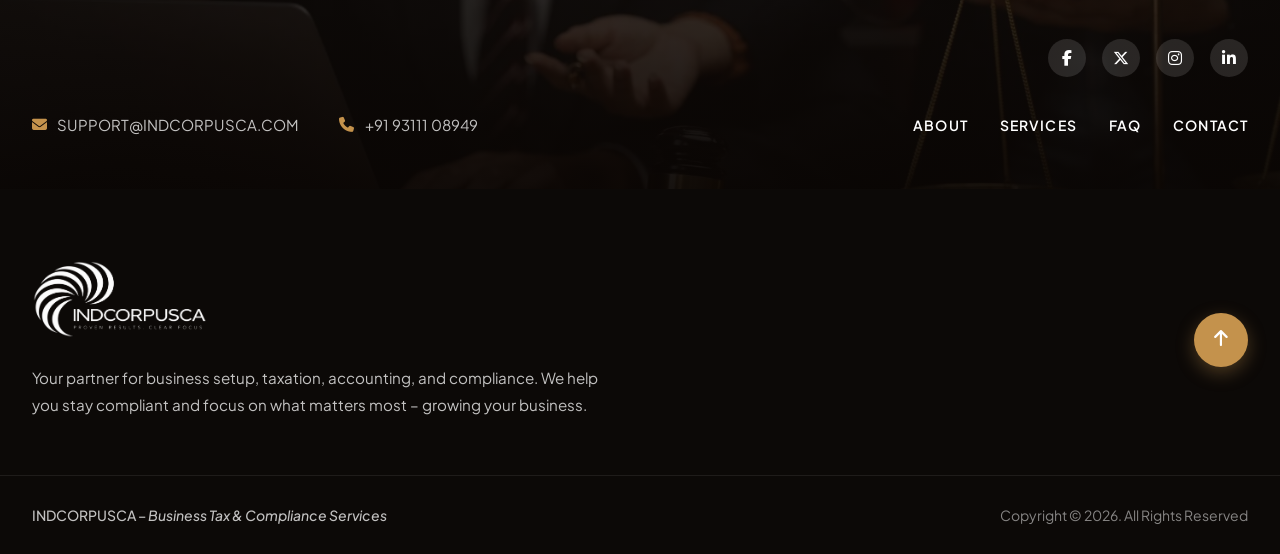
==== commit 5acaf52e: "Use explaining-contract-points-to-colleague.webp for homepage hero and clean up unused hero-bg" ====
--- a/index.html
+++ b/index.html
@@ -13,7 +13,7 @@
   <meta property="og:title" content="INDCORPUSCA | Business Registration, Taxation &amp; Compliance Services" />
   <meta property="og:description" content="Professional company registration, GST compliance, income tax return filing, tax litigation, and accounting services across India." />
   <meta property="og:url" content="https://indcorpusca.com/" />
-  <meta property="og:image" content="images/hero-bg.webp" />
+  <meta property="og:image" content="images/explaining-contract-points-to-colleague.webp" />
 
   <!-- Schema.org Structured Data -->
   <script type="application/ld+json">
@@ -23,7 +23,7 @@
     "name": "INDCORPUSCA",
     "url": "https://indcorpusca.com",
     "logo": "https://indcorpusca.com/images/indc-logo.webp",
-    "image": "https://indcorpusca.com/images/hero-bg.webp",
+    "image": "https://indcorpusca.com/images/explaining-contract-points-to-colleague.webp",
     "description": "Professional business, taxation, accounting, and compliance services firm helping startups, entrepreneurs, and enterprises navigate regulatory requirements with confidence.",
     "telephone": "+91 93111 08949",
     "email": "support@indcorpusca.com",
@@ -95,7 +95,7 @@
   <!-- =========================================================================
        1. HERO SECTION & HEADER
        ========================================================================= -->
-  <section class="hero-section" id="firmly-header">
+  <section class="hero-section" id="hero" style="background-image: url('images/explaining-contract-points-to-colleague.webp');">
     <div class="hero-overlay"></div>
 
     <!-- Navigation Header -->
@@ -363,7 +363,7 @@
           </div>
         </div>
 
-        <!-- Right: Firmly Numbered Feature List -->
+        <!-- Right: Numbered Feature List -->
         <div class="feature-list-wrapper">
           <!-- Step 1 -->
           <div class="feature-list-item">
@@ -560,7 +560,7 @@
   <!-- =========================================================================
        8. OUR TEAM SECTION (Temporarily Commented Out)
        =========================================================================
-  <section class="team-section team-section-firmly" id="team">
+  <section class="team-section team-section-grid" id="team">
     <div class="container team-container">
       <div class="team-grid">
         <div class="team-intro">
@@ -569,7 +569,7 @@
           <p class="team-desc">
             We combine deep statutory knowledge with a client-focused approach. Committed to guiding you with clarity, confidence, and care.
           </p>
-          <a href="about-us.html#team" class="btn-firmly-team">
+          <a href="about-us.html#team" class="btn-team-link">
             <span>Learn More About Us</span>
             <i class="fa-solid fa-arrow-right"></i>
           </a>
--- a/style.css
+++ b/style.css
@@ -923,7 +923,7 @@
   padding-right: 20px;
 }
 
-/* Bottom FAQ Text (Firmly Layout - No artificial beige card) */
+/* Bottom FAQ Text */
 .process-faq-wrapper {
   margin-top: auto;
   padding-top: 140px;
@@ -1002,7 +1002,7 @@
   color: var(--color-primary-hover);
 }
 
-/* Feature List (Firmly 4-Step Process on Right) */
+/* Feature List */
 .feature-list-wrapper {
   --space-between: 20px;
   --icon-size: 72px;
@@ -1264,7 +1264,7 @@
 
 
 /* ==========================================================================
-   7. TESTIMONIALS SECTION (Firmly Exact Split-Card Clone)
+   7. TESTIMONIALS SECTION
    ========================================================================== */
 .testimonials-section {
   background-color: #ffffff;
@@ -2443,7 +2443,7 @@
   margin-bottom: 0.5rem;
 }
 
-/* Our Story, Purpose & Stats (Firmly Blueprint) */
+/* Our Story, Purpose & Stats */
 .story-section {
   background-color: #ffffff;
   padding: 120px 0;
@@ -2755,9 +2755,9 @@
 
 /* Light Team Section */
 /* ==========================================================================
-   Firmly-Exact: Team Section (guten-FnMY7T Blueprint)
+   Team Section
    ========================================================================== */
-.team-section-firmly {
+.team-section-grid {
   background-color: #f7f7f7;
   padding: 120px 0;
   position: relative;
@@ -2771,14 +2771,14 @@
   padding-right: 20px;
 }
 
-.team-section-firmly .team-grid {
+.team-section-grid .team-grid {
   display: grid;
   grid-template-columns: 420px 1fr;
   align-items: center;
   gap: 30px;
 }
 
-.team-section-firmly .team-intro {
+.team-section-grid .team-intro {
   display: flex;
   flex-direction: column;
   align-items: flex-start;
@@ -2814,7 +2814,7 @@
   color: #1d150b;
 }
 
-.team-section-firmly .team-desc {
+.team-section-grid .team-desc {
   font-family: var(--font-sans);
   font-size: 15px;
   font-weight: 300;
@@ -2823,7 +2823,7 @@
   margin-bottom: 0;
 }
 
-.btn-firmly-team {
+.btn-team-link {
   margin-top: 40px;
   display: inline-flex;
   align-items: center;
@@ -2841,18 +2841,18 @@
   transition: background-color 0.3s ease, transform 0.3s ease;
 }
 
-.btn-firmly-team:hover {
+.btn-team-link:hover {
   background-color: #ad8042;
   transform: translateY(-2px);
   color: #ffffff;
 }
 
-.btn-firmly-team i {
+.btn-team-link i {
   font-size: 14px;
   transition: transform 0.3s ease;
 }
 
-.btn-firmly-team:hover i {
+.btn-team-link:hover i {
   transform: translateX(4px);
 }
 
@@ -3109,16 +3109,16 @@
     height: 480px;
   }
 
-  .team-section-firmly {
+  .team-section-grid {
     padding: 80px 0;
   }
 
-  .team-section-firmly .team-grid {
+  .team-section-grid .team-grid {
     grid-template-columns: 1fr;
     gap: 40px;
   }
 
-  .team-section-firmly .team-intro {
+  .team-section-grid .team-intro {
     max-width: 600px;
   }
 
@@ -3186,7 +3186,7 @@
     height: 400px;
   }
 
-  .team-section-firmly {
+  .team-section-grid {
     padding: 60px 0 80px;
   }
 
